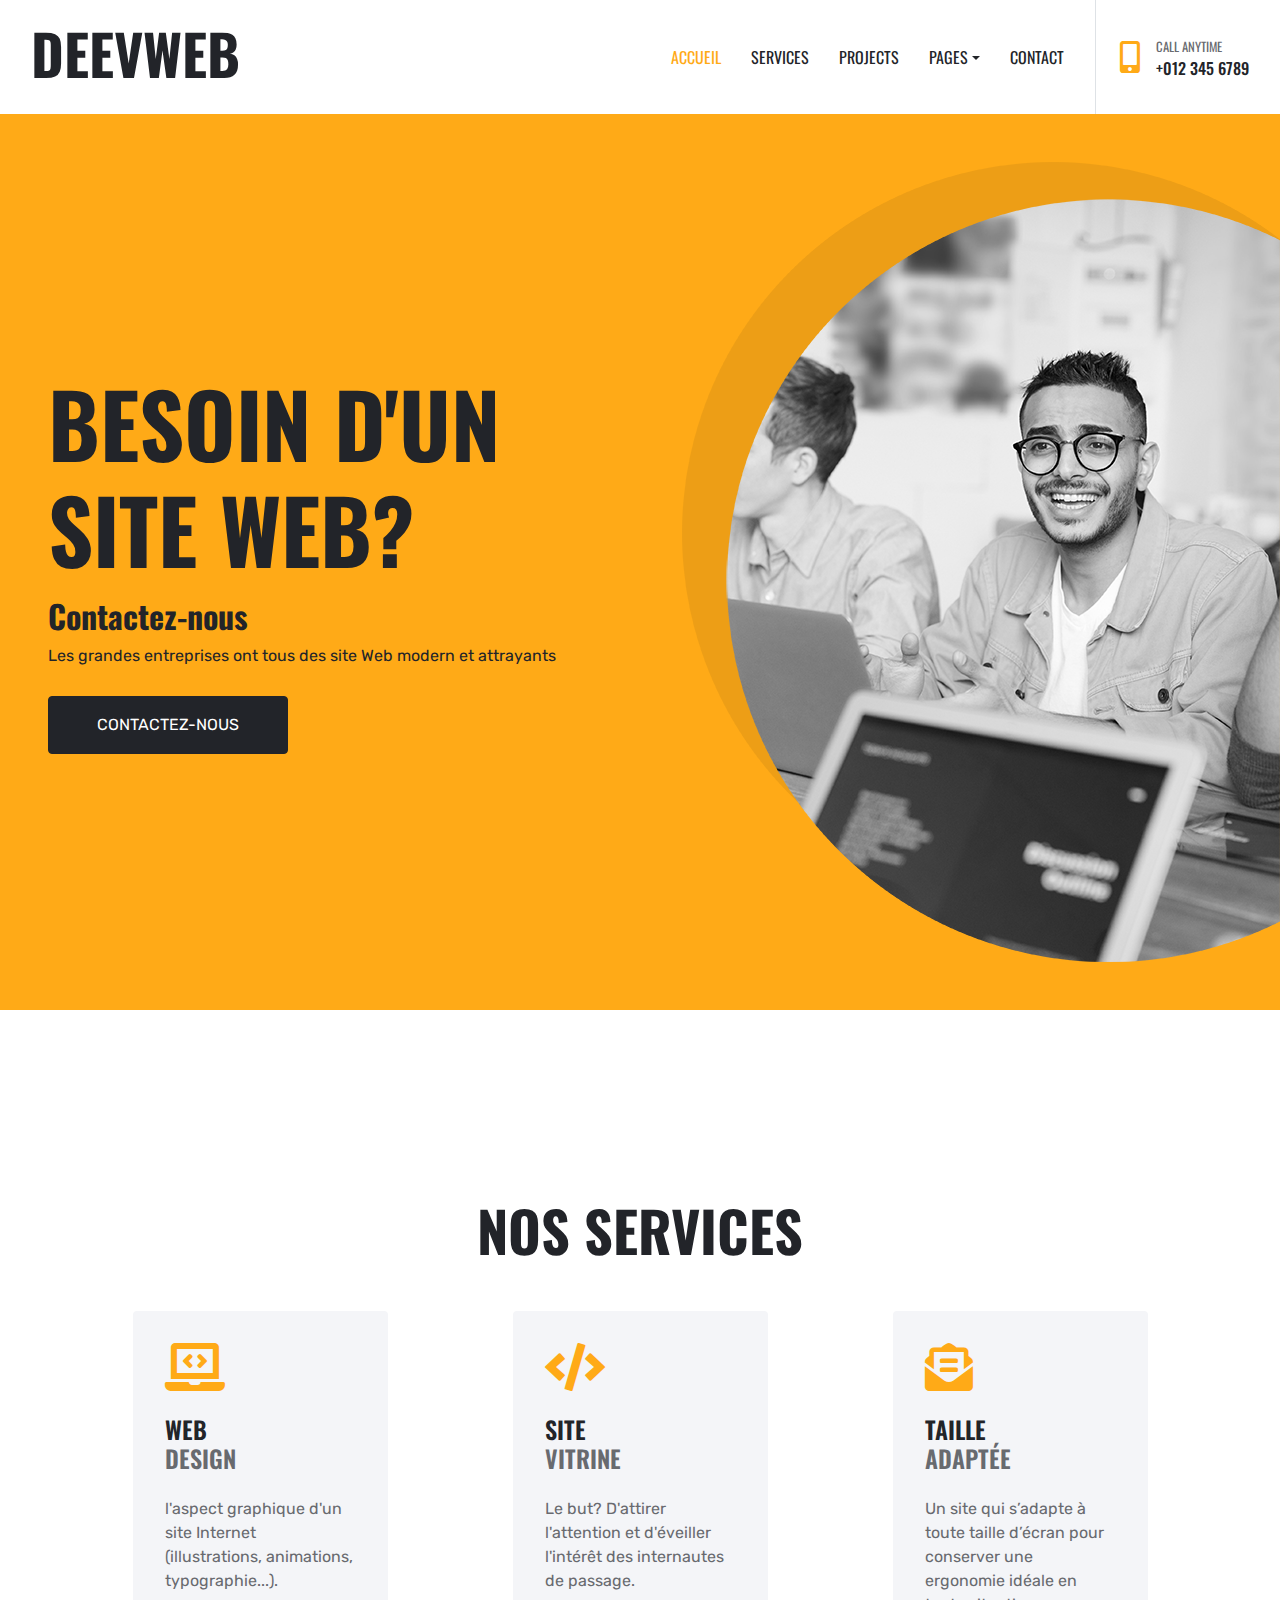
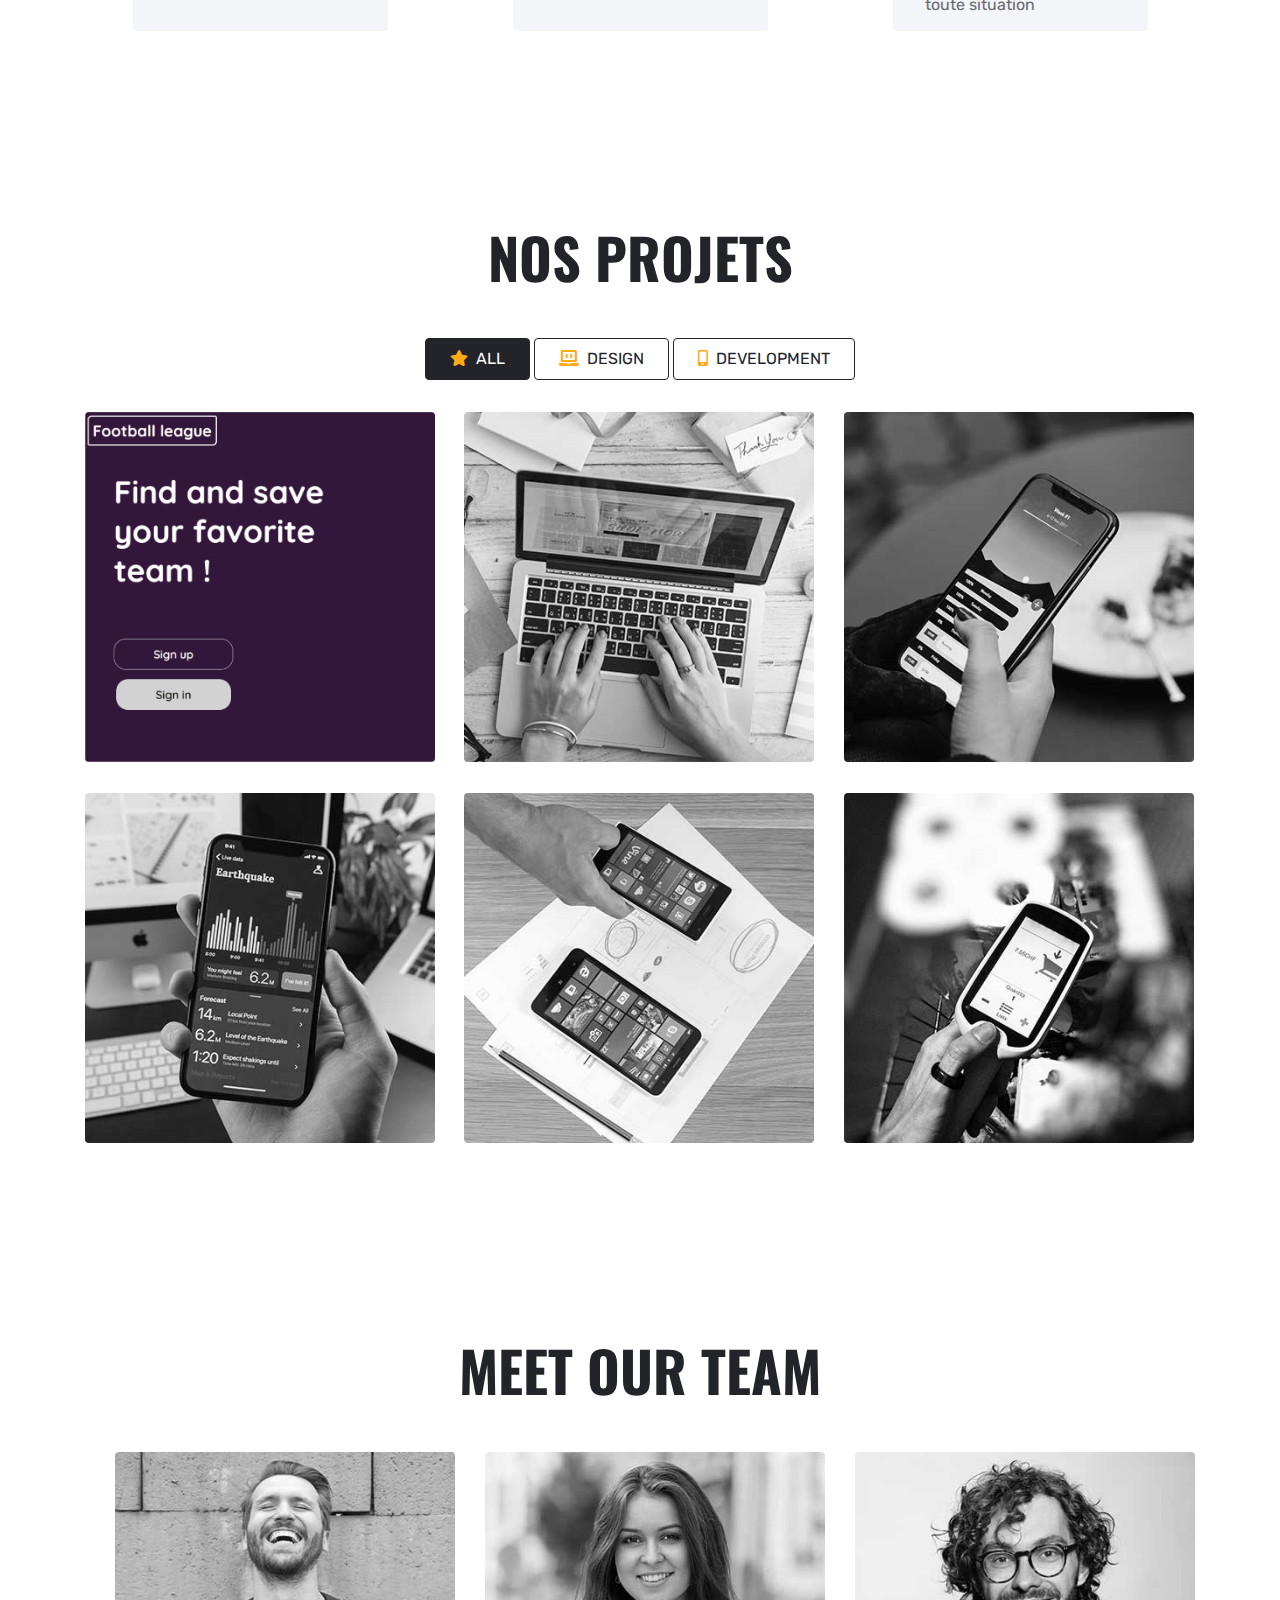
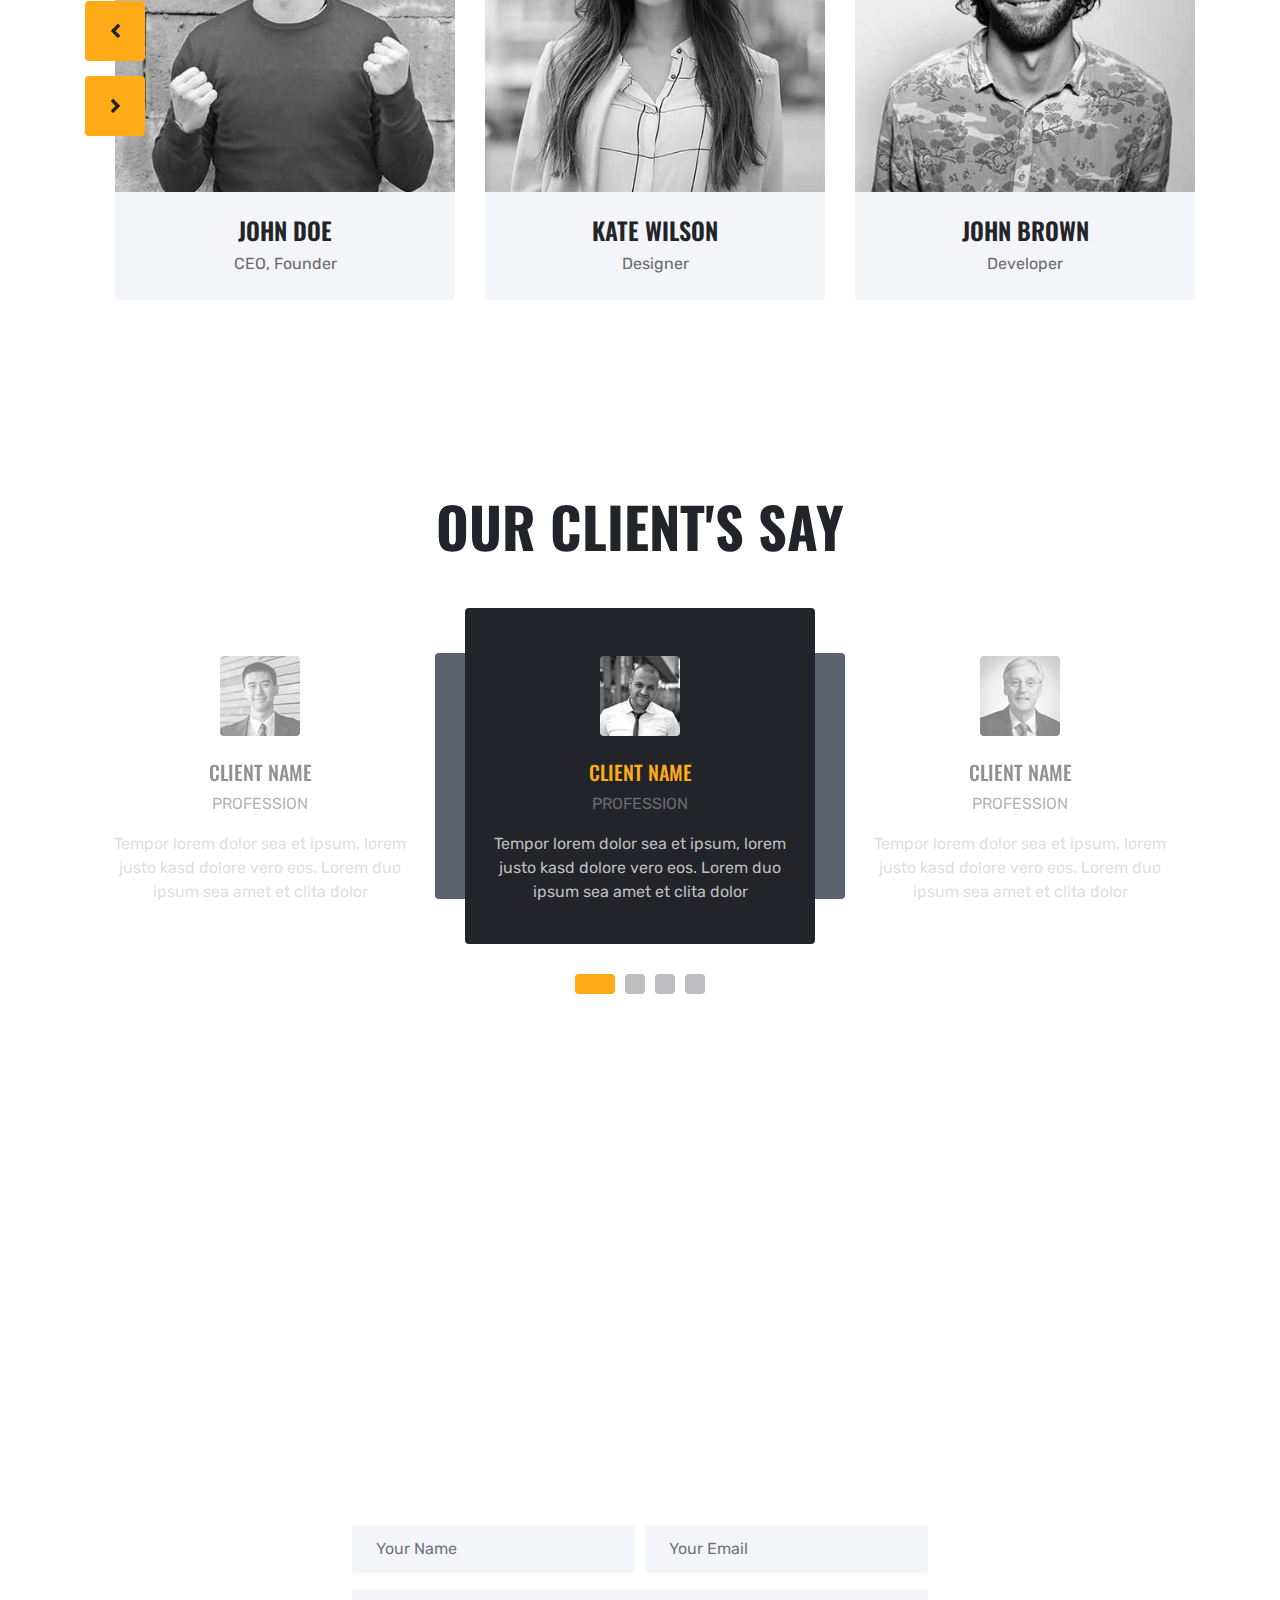
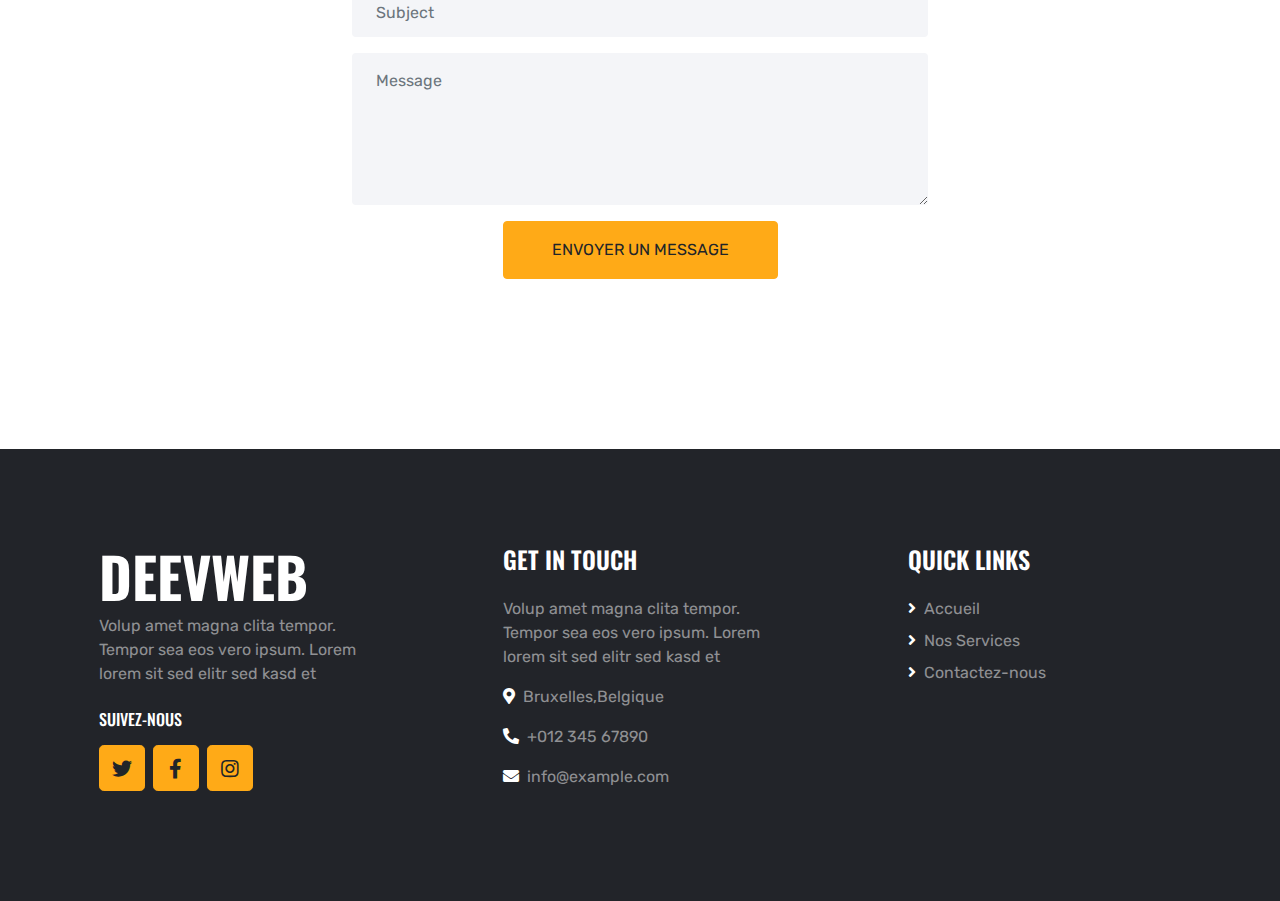
==== index.html @ 08b6aa75 "p" ====
<!DOCTYPE html>
<html lang="en">

<head>
    <meta charset="utf-8">
    <title>DEEVWEB</title>
    <meta content="width=device-width, initial-scale=1.0" name="viewport">
    <meta content="Free HTML Templates" name="keywords">
    <meta content="Free HTML Templates" name="description">

    <!-- Favicon -->
    <link href="img/favicon.ico" rel="icon">

    <!-- Google Web Fonts -->
    <link rel="preconnect" href="https://fonts.gstatic.com">
    <link href="https://fonts.googleapis.com/css2?family=Oswald:wght@400;500;600;700&family=Rubik&display=swap" rel="stylesheet"> 

    <!-- Font Awesome -->
    <link href="https://cdnjs.cloudflare.com/ajax/libs/font-awesome/5.15.0/css/all.min.css" rel="stylesheet">

    <!-- Libraries Stylesheet -->
    <link href="lib/owlcarousel/assets/owl.carousel.min.css" rel="stylesheet">
    <link href="lib/lightbox/css/lightbox.min.css" rel="stylesheet">

    <!-- Customized Bootstrap Stylesheet -->
    <link href="css/style.css" rel="stylesheet">
</head>

<body>
    <!-- Navbar Start -->
    <div class="container-fluid bg-white position-relative">
        <nav class="navbar navbar-expand-lg bg-white navbar-light py-3 py-lg-0">
            <a href="index.html" class="navbar-brand text-secondary">
                <h1 class="display-4 text-uppercase">DEEVWEB</h1>
            </a>
            <button type="button" class="navbar-toggler" data-toggle="collapse" data-target="#navbarCollapse">
                <span class="navbar-toggler-icon"></span>
            </button>
            <div class="collapse navbar-collapse" id="navbarCollapse">
                <div class="navbar-nav ml-auto py-0 pr-3 border-right">
                    <a href="index.html" class="nav-item nav-link active">accueil</a>
                    <a href="service.html" class="nav-item nav-link">Services</a>
                    <a href="project.html" class="nav-item nav-link">Projects</a>
                    <div class="nav-item dropdown">
                        <a href="#" class="nav-link dropdown-toggle" data-toggle="dropdown">Pages</a>
                        <div class="dropdown-menu rounded-0 m-0">
                            <a href="team.html" class="dropdown-item">Meat The Team</a>
                            <a href="testimonial.html" class="dropdown-item">Testimonial</a>
                        </div>
                    </div>
                    <a href="contact.html" class="nav-item nav-link">Contact</a>
                </div>
                <div class="d-none d-lg-flex align-items-center pl-4">
                    <i class="fa fa-2x fa-mobile-alt text-primary mr-3"></i>
                    <div>
                        <h6 class="text-body text-uppercase mb-1"><small>Call Anytime</small></h6>
                        <h6 class="m-0">+012 345 6789</h6>
                    </div>
                </div>
            </div>
        </nav>
    </div>
    <!-- Navbar End -->


    <!-- Header Start -->
    <div class="container-fluid bg-primary py-5 px-0" style="margin-bottom: 90px;">
        <div class="row mx-0 align-items-center">
            <div class="col-lg-6 px-md-5 text-center text-lg-left">
                <h1 class="display-2 text-uppercase mb-3">Besoin d'un site web? <h2>Contactez-nous</h2></h1>
                <p class="text-dark mb-4">Les grandes entreprises ont tous des site Web modern et attrayants</p>
                <a href="contact.html" class="btn btn-dark text-uppercase mt-1 py-3 px-5">Contactez-nous</a>
            </div>
            <div class="col-lg-6 px-0 text-right">
                <img class="img-fluid mt-5 mt-lg-0" src="img/header.png" alt="">
            </div>
        </div>
    </div>
    <!-- Header End -->
    

    <!-- Services Start -->
    <div class="container-fluid py-5">
        <div class="container pt-5 pb-3">
            <h1 class="display-4 text-uppercase text-center mb-5">NOS SERVICES</h1>
            <div class="row">
                <div class="col-lg-3 mb-2">
                    <div class="service-item rounded p-5 mb-4">
                        <i class="fa fa-3x fa-laptop-code text-primary mb-4"></i>
                        <h4 class="text-uppercase mb-4">Web <span class="d-block text-body">Design</span></h4>
                        <p class="m-0"> l'aspect graphique d'un site Internet (illustrations, animations, typographie...).</p>
                    </div>
                </div>
                <div class="col-lg-3 mb-2">
                    <div class="service-item rounded p-5 mb-4">
                        <i class="fa fa-3x fa-code text-primary mb-4"></i>
                        <h4 class="text-uppercase mb-4">site <span class="d-block text-body">vitrine</span></h4>
                        <p class="m-0">Le but? D'attirer l'attention et d'éveiller l'intérêt des internautes de passage.</p>
                    </div>
                </div>
                <div class="col-lg-3 mb-2">
                    <div class="service-item rounded p-5 mb-4">
                        <i class="fa fa-3x fa-envelope-open-text text-primary mb-4"></i>
                        <h4 class="text-uppercase mb-4">Taille <span class="d-block text-body">Adaptée</span></h4>
                        <p class="m-0">Un site qui s’adapte à toute taille d’écran pour conserver une ergonomie idéale en toute situation</p>
                    </div>
                </div>
            </div>
        </div>
    </div>
    <!-- Services End -->


    <!-- Portfolio Start -->
    <div class="container-fluid py-5">
        <div class="container pt-5 pb-3">
            <h1 class="display-4 text-uppercase text-center mb-5">NOS PROJETS</h1>
            <div class="row">
                <div class="col-12 text-center mb-2">
                    <ul class="list-inline mb-4" id="portfolio-flters">
                        <li class="btn btn-outline-dark text-uppercase py-2 px-4 active" data-filter="*">
                            <i class="fa fa-star text-primary mr-2"></i>All
                        </li>
                        <li class="btn btn-outline-dark text-uppercase py-2 px-4" data-filter=".first">
                            <i class="fa fa-laptop-code text-primary mr-2"></i>Design
                        </li>
                        <li class="btn btn-outline-dark text-uppercase py-2 px-4" data-filter=".second">
                            <i class="fa fa-mobile-alt text-primary mr-2"></i>Development
                        </li>
                    </ul>
                </div>
            </div>
            <div class="row portfolio-container">
                <div class="col-lg-4 col-md-6 mb-4 portfolio-item first">
                    <div class="position-relative rounded overflow-hidden mb-2">
                        <img class="img-fluid w-100" src="img/portofolio.png" alt="">
                        <div class="portfolio-btn d-flex align-items-center justify-content-center">
                            <a href="img/portofolio-1.PNG" data-lightbox="portfolio">
                                <i class="fa fa-4x fa-plus text-primary"></i>
                            </a>
                        </div>
                    </div>
                </div>
                <div class="col-lg-4 col-md-6 mb-4 portfolio-item second">
                    <div class="position-relative rounded overflow-hidden mb-2">
                        <img class="img-fluid w-100" src="img/portfolio-2.jpg" alt="">
                        <div class="portfolio-btn d-flex align-items-center justify-content-center">
                            <a href="img/portfolio-2.jpg" data-lightbox="portfolio">
                                <i class="fa fa-4x fa-plus text-primary"></i>
                            </a>
                        </div>
                    </div>
                </div>
                <div class="col-lg-4 col-md-6 mb-4 portfolio-item first">
                    <div class="position-relative rounded overflow-hidden mb-2">
                        <img class="img-fluid w-100" src="img/portfolio-3.jpg" alt="">
                        <div class="portfolio-btn d-flex align-items-center justify-content-center">
                            <a href="img/portfolio-3.jpg" data-lightbox="portfolio">
                                <i class="fa fa-4x fa-plus text-primary"></i>
                            </a>
                        </div>
                    </div>
                </div>
                <div class="col-lg-4 col-md-6 mb-4 portfolio-item second">
                    <div class="position-relative rounded overflow-hidden mb-2">
                        <img class="img-fluid w-100" src="img/portfolio-4.jpg" alt="">
                        <div class="portfolio-btn d-flex align-items-center justify-content-center">
                            <a href="img/portfolio-4.jpg" data-lightbox="portfolio">
                                <i class="fa fa-4x fa-plus text-primary"></i>
                            </a>
                        </div>
                    </div>
                </div>
                <div class="col-lg-4 col-md-6 mb-4 portfolio-item first">
                    <div class="position-relative rounded overflow-hidden mb-2">
                        <img class="img-fluid w-100" src="img/portfolio-5.jpg" alt="">
                        <div class="portfolio-btn d-flex align-items-center justify-content-center">
                            <a href="img/portfolio-3.jpg" data-lightbox="portfolio">
                                <i class="fa fa-4x fa-plus text-primary"></i>
                            </a>
                        </div>
                    </div>
                </div>
                <div class="col-lg-4 col-md-6 mb-4 portfolio-item second">
                    <div class="position-relative rounded overflow-hidden mb-2">
                        <img class="img-fluid w-100" src="img/portfolio-6.jpg" alt="">
                        <div class="portfolio-btn d-flex align-items-center justify-content-center">
                            <a href="img/portfolio-4.jpg" data-lightbox="portfolio">
                                <i class="fa fa-4x fa-plus text-primary"></i>
                            </a>
                        </div>
                    </div>
                </div>
            </div>
        </div>
    </div>
    <!-- Portfolio End -->



    <!-- Team Start -->
    <div class="container-fluid py-5">
        <div class="container py-5">
            <h1 class="display-4 text-uppercase text-center mb-5">Meet Our Team</h1>
            <div class="owl-carousel team-carousel position-relative" style="padding-left: 30px;">
                <div class="team-item rounded overflow-hidden">
                    <div class="position-relative">
                        <img class="img-fluid w-100" src="img/team-1.jpg" alt="">
                        <div class="team-overlay">
                            <div class="d-flex align-items-center justify-content-start">
                                <a class="btn btn-lg btn-primary btn-lg-square mx-1" href="#"><i class="fab fa-twitter"></i></a>
                                <a class="btn btn-lg btn-primary btn-lg-square mx-1" href="#"><i class="fab fa-facebook-f"></i></a>
                                <a class="btn btn-lg btn-primary btn-lg-square mx-1" href="#"><i class="fab fa-linkedin-in"></i></a>
                            </div>
                        </div>
                    </div>
                    <div class="bg-light text-center p-4">
                        <h4 class="text-uppercase">John Doe</h4>
                        <p class="m-0">CEO, Founder</p>
                    </div>
                </div>
                <div class="team-item rounded overflow-hidden">
                    <div class="position-relative">
                        <img class="img-fluid w-100" src="img/team-2.jpg" alt="">
                        <div class="team-overlay">
                            <div class="d-flex align-items-center justify-content-start">
                                <a class="btn btn-lg btn-primary btn-lg-square mx-1" href="#"><i class="fab fa-twitter"></i></a>
                                <a class="btn btn-lg btn-primary btn-lg-square mx-1" href="#"><i class="fab fa-facebook-f"></i></a>
                                <a class="btn btn-lg btn-primary btn-lg-square mx-1" href="#"><i class="fab fa-linkedin-in"></i></a>
                            </div>
                        </div>
                    </div>
                    <div class="bg-light text-center p-4">
                        <h4 class="text-uppercase">Kate Wilson</h4>
                        <p class="m-0">Designer</p>
                    </div>
                </div>
                <div class="team-item rounded overflow-hidden">
                    <div class="position-relative">
                        <img class="img-fluid w-100" src="img/team-3.jpg" alt="">
                        <div class="team-overlay">
                            <div class="d-flex align-items-center justify-content-start">
                                <a class="btn btn-lg btn-primary btn-lg-square mx-1" href="#"><i class="fab fa-twitter"></i></a>
                                <a class="btn btn-lg btn-primary btn-lg-square mx-1" href="#"><i class="fab fa-facebook-f"></i></a>
                                <a class="btn btn-lg btn-primary btn-lg-square mx-1" href="#"><i class="fab fa-linkedin-in"></i></a>
                            </div>
                        </div>
                    </div>
                    <div class="bg-light text-center p-4">
                        <h4 class="text-uppercase">John Brown</h4>
                        <p class="m-0">Developer</p>
                    </div>
                </div>
                <div class="team-item rounded overflow-hidden">
                    <div class="position-relative">
                        <img class="img-fluid w-100" src="img/team-4.jpg" alt="">
                        <div class="team-overlay">
                            <div class="d-flex align-items-center justify-content-start">
                                <a class="btn btn-lg btn-primary btn-lg-square mx-1" href="#"><i class="fab fa-twitter"></i></a>
                                <a class="btn btn-lg btn-primary btn-lg-square mx-1" href="#"><i class="fab fa-facebook-f"></i></a>
                                <a class="btn btn-lg btn-primary btn-lg-square mx-1" href="#"><i class="fab fa-linkedin-in"></i></a>
                            </div>
                        </div>
                    </div>
                    <div class="bg-light text-center p-4">
                        <h4 class="text-uppercase">Paul Watson</h4>
                        <p class="m-0">Marketer</p>
                    </div>
                </div>
            </div>
        </div>
    </div>
    <!-- Team End -->


    <!-- Testimonial Start -->
    <div class="container-fluid py-5">
        <div class="container py-5">
            <h1 class="display-4 text-uppercase text-center mb-5">Our Client's Say</h1>
            <div class="owl-carousel testimonial-carousel">
                <div class="testimonial-item position-relative text-center rounded p-4">
                    <img class="img-fluid rounded mx-auto my-4" src="img/testimonial-1.jpg" alt="">
                    <h5 class="text-uppercase">Client Name</h5>
                    <p class="text-uppercase">Profession</p>
                    <p class="text-secondary">Tempor lorem dolor sea et ipsum, lorem justo kasd dolore vero eos. Lorem duo ipsum sea amet et clita dolor</p>
                </div>
                <div class="testimonial-item position-relative text-center rounded p-4">
                    <img class="img-fluid rounded mx-auto my-4" src="img/testimonial-2.jpg" alt="">
                    <h5 class="text-uppercase">Client Name</h5>
                    <p class="text-uppercase">Profession</p>
                    <p class="text-secondary">Tempor lorem dolor sea et ipsum, lorem justo kasd dolore vero eos. Lorem duo ipsum sea amet et clita dolor</p>
                </div>
                <div class="testimonial-item position-relative text-center rounded p-4">
                    <img class="img-fluid rounded mx-auto my-4" src="img/testimonial-3.jpg" alt="">
                    <h5 class="text-uppercase">Client Name</h5>
                    <p class="text-uppercase">Profession</p>
                    <p class="text-secondary">Tempor lorem dolor sea et ipsum, lorem justo kasd dolore vero eos. Lorem duo ipsum sea amet et clita dolor</p>
                </div>
                <div class="testimonial-item position-relative text-center rounded p-4">
                    <img class="img-fluid rounded mx-auto my-4" src="img/testimonial-4.jpg" alt="">
                    <h5 class="text-uppercase">Client Name</h5>
                    <p class="text-uppercase">Profession</p>
                    <p class="text-secondary">Tempor lorem dolor sea et ipsum, lorem justo kasd dolore vero eos. Lorem duo ipsum sea amet et clita dolor</p>
                </div>
            </div>
        </div>
    </div>
    <!-- Testimonial End -->


    <!-- Contact Start -->
    <div class="container-fluid py-5 px-0">
        <div class="row mt-5 mx-0">
            <div class="col-12 px-0" style="height: 500px;">
                <div class="position-relative h-100">
                    <iframe class="position-relative w-100 h-100"
                        src="https://www.google.com/maps/embed?pb=!1m18!1m12!1m3!1d80598.59947276005!2d4.3754171!3d50.855123999999996!2m3!1f0!2f0!3f0!3m2!1i1024!2i768!4f13.1!3m3!1m2!1s0x47c3a4ed73c76867%3A0xc18b3a66787302a7!2sBruxelles!5e0!3m2!1sfr!2sbe!4v1675708384785!5m2!1sfr!2sbe"
                        frameborder="0" style="border:0;" allowfullscreen="" aria-hidden="false"
                        tabindex="0"></iframe>
                </div>
            </div>
        </div>
        <div class="row mx-0 justify-content-center" style="margin-top: -200px;">
            <div class="col-lg-6 col-md-8 col-sm-10 px-0">
                <div class="contact-form bg-white rounded p-5">
                    <div id="success"></div>
                    <form name="sentMessage" id="contactForm" action="04ef8d713364c8ff19dccb9047ae19e1" method="POST">
                        <input type="text" name="_honey" style="display:none;">
                        <div class="form-row">
                            <div class="col-md-6">
                                <div class="control-group">
                                    <input type="text" class="form-control bg-light border-0 p-4" name="name" id="name" placeholder="Your Name" required="required" data-validation-required-message="Please enter your name" />
                                    <p class="help-block text-danger"></p>
                                </div>
                            </div>
                            <div class="col-md-6">
                                <div class="control-group">
                                    <input type="email" class="form-control bg-light border-0 p-4" id="email" name="email" placeholder="Your Email" required="required" data-validation-required-message="Please enter your email" />
                                    <p class="help-block text-danger"></p>
                                </div>
                            </div>
                        </div>
                        <div class="control-group">
                            <input type="text" class="form-control bg-light border-0 p-4" id="subject" name="subject" placeholder="Subject" required="required" data-validation-required-message="Please enter a subject" />
                            <p class="help-block text-danger"></p>
                        </div>
                        <div class="control-group">
                            <textarea class="form-control bg-light border-0 py-3 px-4" rows="5" id="message" name="message" placeholder="Message" required="required" data-validation-required-message="Please enter your message"></textarea>
                            <p class="help-block text-danger"></p>
                        </div>
                        <div class="text-center">
                            <button class="btn btn-primary text-uppercase py-3 px-5" type="submit" id="sendMessageButton">Envoyer un Message</button>
                        </div>

                    </form>
                </div>
            </div>
            
        </div>
    </div>
    <!-- Contact End -->


    <!-- Footer Start -->
    <div class="container-fluid bg-dark text-white-50 py-5 px-sm-3 px-md-5" style="margin-top: 90px;">
        <div class="row pt-5">
            <div class="col-lg-3 col-md-6 mb-5">
                <a href="index.html" class="navbar-brand">
                    <h1 class="m-0 mt-n2 text-white display-4">DEEVWEB</h1>
                </a>
                <p>Volup amet magna clita tempor. Tempor sea eos vero ipsum. Lorem lorem sit sed elitr sed kasd et</p>
                <h6 class="text-uppercase text-white py-2">SUIVEZ-NOUS</h6>
                <div class="d-flex justify-content-start">
                    <a class="btn btn-lg btn-primary btn-lg-square mr-2" href="#"><i class="fab fa-twitter"></i></a>
                    <a class="btn btn-lg btn-primary btn-lg-square mr-2" href="#"><i class="fab fa-facebook-f"></i></a>
                    <a class="btn btn-lg btn-primary btn-lg-square" href="#"><i class="fab fa-instagram"></i></a>
                </div>
            </div>
            <div class="col-lg-3 col-md-6 mb-5">
                <h4 class="text-uppercase text-white mb-4">Get In Touch</h4>
                <p>Volup amet magna clita tempor. Tempor sea eos vero ipsum. Lorem lorem sit sed elitr sed kasd et</p>
                <p><i class="fa fa-map-marker-alt text-white mr-2"></i>Bruxelles,Belgique</p>
                <p><i class="fa fa-phone-alt text-white mr-2"></i>+012 345 67890</p>
                <p><i class="fa fa-envelope text-white mr-2"></i>info@example.com</p>
            </div>
            <div class="col-lg-3 col-md-6 mb-5">
                <h4 class="text-uppercase text-white mb-4">Quick Links</h4>
                <div class="d-flex flex-column justify-content-start">
                    <a class="text-white-50 mb-2" href="index.html"><i class="fa fa-angle-right text-white mr-2"></i>Accueil</a>
                    <a class="text-white-50 mb-2" href="service.html"><i class="fa fa-angle-right text-white mr-2"></i>Nos Services</a>
                    <a class="text-white-50" href="contact.html"><i class="fa fa-angle-right text-white mr-2"></i>Contactez-nous</a>
                </div>
            </div>
        </div>
    </div>
    <!-- Footer End -->


    <!-- Back to Top -->
    <a href="#" class="btn btn-lg btn-primary btn-lg-square back-to-top"><i class="fa fa-angle-up"></i></a>


    <!-- JavaScript Libraries -->
    <script src="https://code.jquery.com/jquery-3.4.1.min.js"></script>
    <script src="https://stackpath.bootstrapcdn.com/bootstrap/4.4.1/js/bootstrap.bundle.min.js"></script>
    <script src="lib/easing/easing.min.js"></script>
    <script src="lib/waypoints/waypoints.min.js"></script>
    <script src="lib/owlcarousel/owl.carousel.min.js"></script>
    <script src="lib/isotope/isotope.pkgd.min.js"></script>
    <script src="lib/lightbox/js/lightbox.min.js"></script>

    <!-- Contact Javascript File -->


    <!-- Template Javascript -->
    <script src="js/main.js"></script>
</body>

</html>
---- css/style.css ----
/******* Bootstrap Theming ********/
/*!
 * Bootstrap v4.5.3 (https://getbootstrap.com/)
 * Copyright 2011-2020 The Bootstrap Authors
 * Copyright 2011-2020 Twitter, Inc.
 * Licensed under MIT (https://github.com/twbs/bootstrap/blob/main/LICENSE)
 */
:root {
  --blue: #007bff;
  --indigo: #6610f2;
  --purple: #6f42c1;
  --pink: #e83e8c;
  --red: #dc3545;
  --orange: #fd7e14;
  --yellow: #ffc107;
  --green: #28a745;
  --teal: #20c997;
  --cyan: #17a2b8;
  --white: #fff;
  --gray: #6c757d;
  --gray-dark: #343a40;
  --primary: #FFAA17;
  --secondary: #BDBDBF;
  --success: #28a745;
  --info: #17a2b8;
  --warning: #ffc107;
  --danger: #dc3545;
  --light: #F4F5F8;
  --dark: #222429;
  --breakpoint-xs: 0;
  --breakpoint-sm: 576px;
  --breakpoint-md: 768px;
  --breakpoint-lg: 992px;
  --breakpoint-xl: 1200px;
  --font-family-sans-serif: "Rubik", sans-serif;
  --font-family-monospace: SFMono-Regular, Menlo, Monaco, Consolas, "Liberation Mono", "Courier New", monospace;
}

*,
*::before,
*::after {
  box-sizing: border-box;
}

html {
  font-family: sans-serif;
  line-height: 1.15;
  -webkit-text-size-adjust: 100%;
  -webkit-tap-highlight-color: rgba(0, 0, 0, 0);
}

article, aside, figcaption, figure, footer, header, hgroup, main, nav, section {
  display: block;
}

body {
  margin: 0;
  font-family: "Rubik", sans-serif;
  font-size: 1rem;
  font-weight: 400;
  line-height: 1.5;
  color: #686A6F;
  text-align: left;
  background-color: #fff;
}

[tabindex="-1"]:focus:not(:focus-visible) {
  outline: 0 !important;
}

hr {
  box-sizing: content-box;
  height: 0;
  overflow: visible;
}

h1, h2, h3, h4, h5, h6 {
  margin-top: 0;
  margin-bottom: 0.5rem;
}

p {
  margin-top: 0;
  margin-bottom: 1rem;
}

abbr[title],
abbr[data-original-title] {
  text-decoration: underline;
  text-decoration: underline dotted;
  cursor: help;
  border-bottom: 0;
  text-decoration-skip-ink: none;
}

address {
  margin-bottom: 1rem;
  font-style: normal;
  line-height: inherit;
}

ol,
ul,
dl {
  margin-top: 0;
  margin-bottom: 1rem;
}

ol ol,
ul ul,
ol ul,
ul ol {
  margin-bottom: 0;
}

dt {
  font-weight: 700;
}

dd {
  margin-bottom: .5rem;
  margin-left: 0;
}

blockquote {
  margin: 0 0 1rem;
}

b,
strong {
  font-weight: bolder;
}

small {
  font-size: 80%;
}

sub,
sup {
  position: relative;
  font-size: 75%;
  line-height: 0;
  vertical-align: baseline;
}

sub {
  bottom: -.25em;
}

sup {
  top: -.5em;
}

a {
  color: #FFAA17;
  text-decoration: none;
  background-color: transparent;
}

a:hover {
  color: #ca8000;
  text-decoration: underline;
}

a:not([href]):not([class]) {
  color: inherit;
  text-decoration: none;
}

a:not([href]):not([class]):hover {
  color: inherit;
  text-decoration: none;
}

pre,
code,
kbd,
samp {
  font-family: SFMono-Regular, Menlo, Monaco, Consolas, "Liberation Mono", "Courier New", monospace;
  font-size: 1em;
}

pre {
  margin-top: 0;
  margin-bottom: 1rem;
  overflow: auto;
  -ms-overflow-style: scrollbar;
}

figure {
  margin: 0 0 1rem;
}

img {
  vertical-align: middle;
  border-style: none;
}

svg {
  overflow: hidden;
  vertical-align: middle;
}

table {
  border-collapse: collapse;
}

caption {
  padding-top: 0.75rem;
  padding-bottom: 0.75rem;
  color: #6c757d;
  text-align: left;
  caption-side: bottom;
}

th {
  text-align: inherit;
  text-align: -webkit-match-parent;
}

label {
  display: inline-block;
  margin-bottom: 0.5rem;
}

button {
  border-radius: 0;
}

button:focus {
  outline: 1px dotted;
  outline: 5px auto -webkit-focus-ring-color;
}

input,
button,
select,
optgroup,
textarea {
  margin: 0;
  font-family: inherit;
  font-size: inherit;
  line-height: inherit;
}

button,
input {
  overflow: visible;
}

button,
select {
  text-transform: none;
}

[role="button"] {
  cursor: pointer;
}

select {
  word-wrap: normal;
}

button,
[type="button"],
[type="reset"],
[type="submit"] {
  -webkit-appearance: button;
}

button:not(:disabled),
[type="button"]:not(:disabled),
[type="reset"]:not(:disabled),
[type="submit"]:not(:disabled) {
  cursor: pointer;
}

button::-moz-focus-inner,
[type="button"]::-moz-focus-inner,
[type="reset"]::-moz-focus-inner,
[type="submit"]::-moz-focus-inner {
  padding: 0;
  border-style: none;
}

input[type="radio"],
input[type="checkbox"] {
  box-sizing: border-box;
  padding: 0;
}

textarea {
  overflow: auto;
  resize: vertical;
}

fieldset {
  min-width: 0;
  padding: 0;
  margin: 0;
  border: 0;
}

legend {
  display: block;
  width: 100%;
  max-width: 100%;
  padding: 0;
  margin-bottom: .5rem;
  font-size: 1.5rem;
  line-height: inherit;
  color: inherit;
  white-space: normal;
}

@media (max-width: 1200px) {
  legend {
    font-size: calc(1.275rem + 0.3vw) ;
  }
}

progress {
  vertical-align: baseline;
}

[type="number"]::-webkit-inner-spin-button,
[type="number"]::-webkit-outer-spin-button {
  height: auto;
}

[type="search"] {
  outline-offset: -2px;
  -webkit-appearance: none;
}

[type="search"]::-webkit-search-decoration {
  -webkit-appearance: none;
}

::-webkit-file-upload-button {
  font: inherit;
  -webkit-appearance: button;
}

output {
  display: inline-block;
}

summary {
  display: list-item;
  cursor: pointer;
}

template {
  display: none;
}

[hidden] {
  display: none !important;
}

h1, h2, h3, h4, h5, h6,
.h1, .h2, .h3, .h4, .h5, .h6 {
  margin-bottom: 0.5rem;
  font-family: "Oswald", sans-serif;
  font-weight: 500;
  line-height: 1.2;
  color: #222429;
}

h1, .h1 {
  font-size: 2.5rem;
}

@media (max-width: 1200px) {
  h1, .h1 {
    font-size: calc(1.375rem + 1.5vw) ;
  }
}

h2, .h2 {
  font-size: 2rem;
}

@media (max-width: 1200px) {
  h2, .h2 {
    font-size: calc(1.325rem + 0.9vw) ;
  }
}

h3, .h3 {
  font-size: 1.75rem;
}

@media (max-width: 1200px) {
  h3, .h3 {
    font-size: calc(1.3rem + 0.6vw) ;
  }
}

h4, .h4 {
  font-size: 1.5rem;
}

@media (max-width: 1200px) {
  h4, .h4 {
    font-size: calc(1.275rem + 0.3vw) ;
  }
}

h5, .h5 {
  font-size: 1.25rem;
}

h6, .h6 {
  font-size: 1rem;
}

.lead {
  font-size: 1.25rem;
  font-weight: 300;
}

.display-1 {
  font-size: 6rem;
  font-weight: 300;
  line-height: 1.2;
}

@media (max-width: 1200px) {
  .display-1 {
    font-size: calc(1.725rem + 5.7vw) ;
  }
}

.display-2 {
  font-size: 5.5rem;
  font-weight: 300;
  line-height: 1.2;
}

@media (max-width: 1200px) {
  .display-2 {
    font-size: calc(1.675rem + 5.1vw) ;
  }
}

.display-3 {
  font-size: 4.5rem;
  font-weight: 300;
  line-height: 1.2;
}

@media (max-width: 1200px) {
  .display-3 {
    font-size: calc(1.575rem + 3.9vw) ;
  }
}

.display-4 {
  font-size: 3.5rem;
  font-weight: 300;
  line-height: 1.2;
}

@media (max-width: 1200px) {
  .display-4 {
    font-size: calc(1.475rem + 2.7vw) ;
  }
}

hr {
  margin-top: 1rem;
  margin-bottom: 1rem;
  border: 0;
  border-top: 1px solid rgba(0, 0, 0, 0.1);
}

small,
.small {
  font-size: 80%;
  font-weight: 400;
}

mark,
.mark {
  padding: 0.2em;
  background-color: #fcf8e3;
}

.list-unstyled {
  padding-left: 0;
  list-style: none;
}

.list-inline {
  padding-left: 0;
  list-style: none;
}

.list-inline-item {
  display: inline-block;
}

.list-inline-item:not(:last-child) {
  margin-right: 0.5rem;
}

.initialism {
  font-size: 90%;
  text-transform: uppercase;
}

.blockquote {
  margin-bottom: 1rem;
  font-size: 1.25rem;
}

.blockquote-footer {
  display: block;
  font-size: 80%;
  color: #6c757d;
}

.blockquote-footer::before {
  content: "\2014\00A0";
}

.img-fluid {
  max-width: 100%;
  height: auto;
}

.img-thumbnail {
  padding: 0.25rem;
  background-color: #fff;
  border: 1px solid #dee2e6;
  border-radius: 0.25rem;
  max-width: 100%;
  height: auto;
}

.figure {
  display: inline-block;
}

.figure-img {
  margin-bottom: 0.5rem;
  line-height: 1;
}

.figure-caption {
  font-size: 90%;
  color: #6c757d;
}

code {
  font-size: 87.5%;
  color: #e83e8c;
  word-wrap: break-word;
}

a > code {
  color: inherit;
}

kbd {
  padding: 0.2rem 0.4rem;
  font-size: 87.5%;
  color: #fff;
  background-color: #212529;
  border-radius: 0.2rem;
}

kbd kbd {
  padding: 0;
  font-size: 100%;
  font-weight: 700;
}

pre {
  display: block;
  font-size: 87.5%;
  color: #212529;
}

pre code {
  font-size: inherit;
  color: inherit;
  word-break: normal;
}

.pre-scrollable {
  max-height: 340px;
  overflow-y: scroll;
}

.container,
.container-fluid,
.container-sm,
.container-md,
.container-lg,
.container-xl {
  width: 100%;
  padding-right: 15px;
  padding-left: 15px;
  margin-right: auto;
  margin-left: auto;
}

@media (min-width: 576px) {
  .container, .container-sm {
    max-width: 540px;
  }
}

@media (min-width: 768px) {
  .container, .container-sm, .container-md {
    max-width: 720px;
  }
}

@media (min-width: 992px) {
  .container, .container-sm, .container-md, .container-lg {
    max-width: 960px;
  }
}

@media (min-width: 1200px) {
  .container, .container-sm, .container-md, .container-lg, .container-xl {
    max-width: 1140px;
  }
}

.row {
  display: flex;
  flex-wrap: wrap;
  justify-content: space-around;
  margin-right: -15px;
  margin-left: -15px;
}

.no-gutters {
  margin-right: 0;
  margin-left: 0;
}

.no-gutters > .col,
.no-gutters > [class*="col-"] {
  padding-right: 0;
  padding-left: 0;
}

.col-1, .col-2, .col-3, .col-4, .col-5, .col-6, .col-7, .col-8, .col-9, .col-10, .col-11, .col-12, .col,
.col-auto, .col-sm-1, .col-sm-2, .col-sm-3, .col-sm-4, .col-sm-5, .col-sm-6, .col-sm-7, .col-sm-8, .col-sm-9, .col-sm-10, .col-sm-11, .col-sm-12, .col-sm,
.col-sm-auto, .col-md-1, .col-md-2, .col-md-3, .col-md-4, .col-md-5, .col-md-6, .col-md-7, .col-md-8, .col-md-9, .col-md-10, .col-md-11, .col-md-12, .col-md,
.col-md-auto, .col-lg-1, .col-lg-2, .col-lg-3, .col-lg-4, .col-lg-5, .col-lg-6, .col-lg-7, .col-lg-8, .col-lg-9, .col-lg-10, .col-lg-11, .col-lg-12, .col-lg,
.col-lg-auto, .col-xl-1, .col-xl-2, .col-xl-3, .col-xl-4, .col-xl-5, .col-xl-6, .col-xl-7, .col-xl-8, .col-xl-9, .col-xl-10, .col-xl-11, .col-xl-12, .col-xl,
.col-xl-auto {
  position: relative;
  width: 100%;
  padding-right: 15px;
  padding-left: 15px;
}

.col {
  flex-basis: 0;
  flex-grow: 1;
  max-width: 100%;
}

.row-cols-1 > * {
  flex: 0 0 100%;
  max-width: 100%;
}

.row-cols-2 > * {
  flex: 0 0 50%;
  max-width: 50%;
}

.row-cols-3 > * {
  flex: 0 0 33.33333%;
  max-width: 33.33333%;
}

.row-cols-4 > * {
  flex: 0 0 25%;
  max-width: 25%;
}

.row-cols-5 > * {
  flex: 0 0 20%;
  max-width: 20%;
}

.row-cols-6 > * {
  flex: 0 0 16.66667%;
  max-width: 16.66667%;
}

.col-auto {
  flex: 0 0 auto;
  width: auto;
  max-width: 100%;
}

.col-1 {
  flex: 0 0 8.33333%;
  max-width: 8.33333%;
}

.col-2 {
  flex: 0 0 16.66667%;
  max-width: 16.66667%;
}

.col-3 {
  flex: 0 0 25%;
  max-width: 25%;
}

.col-4 {
  flex: 0 0 33.33333%;
  max-width: 33.33333%;
}

.col-5 {
  flex: 0 0 41.66667%;
  max-width: 41.66667%;
}

.col-6 {
  flex: 0 0 50%;
  max-width: 50%;
}

.col-7 {
  flex: 0 0 58.33333%;
  max-width: 58.33333%;
}

.col-8 {
  flex: 0 0 66.66667%;
  max-width: 66.66667%;
}

.col-9 {
  flex: 0 0 75%;
  max-width: 75%;
}

.col-10 {
  flex: 0 0 83.33333%;
  max-width: 83.33333%;
}

.col-11 {
  flex: 0 0 91.66667%;
  max-width: 91.66667%;
}

.col-12 {
  flex: 0 0 100%;
  max-width: 100%;
}

.order-first {
  order: -1;
}

.order-last {
  order: 13;
}

.order-0 {
  order: 0;
}

.order-1 {
  order: 1;
}

.order-2 {
  order: 2;
}

.order-3 {
  order: 3;
}

.order-4 {
  order: 4;
}

.order-5 {
  order: 5;
}

.order-6 {
  order: 6;
}

.order-7 {
  order: 7;
}

.order-8 {
  order: 8;
}

.order-9 {
  order: 9;
}

.order-10 {
  order: 10;
}

.order-11 {
  order: 11;
}

.order-12 {
  order: 12;
}

.offset-1 {
  margin-left: 8.33333%;
}

.offset-2 {
  margin-left: 16.66667%;
}

.offset-3 {
  margin-left: 25%;
}

.offset-4 {
  margin-left: 33.33333%;
}

.offset-5 {
  margin-left: 41.66667%;
}

.offset-6 {
  margin-left: 50%;
}

.offset-7 {
  margin-left: 58.33333%;
}

.offset-8 {
  margin-left: 66.66667%;
}

.offset-9 {
  margin-left: 75%;
}

.offset-10 {
  margin-left: 83.33333%;
}

.offset-11 {
  margin-left: 91.66667%;
}

@media (min-width: 576px) {
  .col-sm {
    flex-basis: 0;
    flex-grow: 1;
    max-width: 100%;
  }
  .row-cols-sm-1 > * {
    flex: 0 0 100%;
    max-width: 100%;
  }
  .row-cols-sm-2 > * {
    flex: 0 0 50%;
    max-width: 50%;
  }
  .row-cols-sm-3 > * {
    flex: 0 0 33.33333%;
    max-width: 33.33333%;
  }
  .row-cols-sm-4 > * {
    flex: 0 0 25%;
    max-width: 25%;
  }
  .row-cols-sm-5 > * {
    flex: 0 0 20%;
    max-width: 20%;
  }
  .row-cols-sm-6 > * {
    flex: 0 0 16.66667%;
    max-width: 16.66667%;
  }
  .col-sm-auto {
    flex: 0 0 auto;
    width: auto;
    max-width: 100%;
  }
  .col-sm-1 {
    flex: 0 0 8.33333%;
    max-width: 8.33333%;
  }
  .col-sm-2 {
    flex: 0 0 16.66667%;
    max-width: 16.66667%;
  }
  .col-sm-3 {
    flex: 0 0 25%;
    max-width: 25%;
  }
  .col-sm-4 {
    flex: 0 0 33.33333%;
    max-width: 33.33333%;
  }
  .col-sm-5 {
    flex: 0 0 41.66667%;
    max-width: 41.66667%;
  }
  .col-sm-6 {
    flex: 0 0 50%;
    max-width: 50%;
  }
  .col-sm-7 {
    flex: 0 0 58.33333%;
    max-width: 58.33333%;
  }
  .col-sm-8 {
    flex: 0 0 66.66667%;
    max-width: 66.66667%;
  }
  .col-sm-9 {
    flex: 0 0 75%;
    max-width: 75%;
  }
  .col-sm-10 {
    flex: 0 0 83.33333%;
    max-width: 83.33333%;
  }
  .col-sm-11 {
    flex: 0 0 91.66667%;
    max-width: 91.66667%;
  }
  .col-sm-12 {
    flex: 0 0 100%;
    max-width: 100%;
  }
  .order-sm-first {
    order: -1;
  }
  .order-sm-last {
    order: 13;
  }
  .order-sm-0 {
    order: 0;
  }
  .order-sm-1 {
    order: 1;
  }
  .order-sm-2 {
    order: 2;
  }
  .order-sm-3 {
    order: 3;
  }
  .order-sm-4 {
    order: 4;
  }
  .order-sm-5 {
    order: 5;
  }
  .order-sm-6 {
    order: 6;
  }
  .order-sm-7 {
    order: 7;
  }
  .order-sm-8 {
    order: 8;
  }
  .order-sm-9 {
    order: 9;
  }
  .order-sm-10 {
    order: 10;
  }
  .order-sm-11 {
    order: 11;
  }
  .order-sm-12 {
    order: 12;
  }
  .offset-sm-0 {
    margin-left: 0;
  }
  .offset-sm-1 {
    margin-left: 8.33333%;
  }
  .offset-sm-2 {
    margin-left: 16.66667%;
  }
  .offset-sm-3 {
    margin-left: 25%;
  }
  .offset-sm-4 {
    margin-left: 33.33333%;
  }
  .offset-sm-5 {
    margin-left: 41.66667%;
  }
  .offset-sm-6 {
    margin-left: 50%;
  }
  .offset-sm-7 {
    margin-left: 58.33333%;
  }
  .offset-sm-8 {
    margin-left: 66.66667%;
  }
  .offset-sm-9 {
    margin-left: 75%;
  }
  .offset-sm-10 {
    margin-left: 83.33333%;
  }
  .offset-sm-11 {
    margin-left: 91.66667%;
  }
}

@media (min-width: 768px) {
  .col-md {
    flex-basis: 0;
    flex-grow: 1;
    max-width: 100%;
  }
  .row-cols-md-1 > * {
    flex: 0 0 100%;
    max-width: 100%;
  }
  .row-cols-md-2 > * {
    flex: 0 0 50%;
    max-width: 50%;
  }
  .row-cols-md-3 > * {
    flex: 0 0 33.33333%;
    max-width: 33.33333%;
  }
  .row-cols-md-4 > * {
    flex: 0 0 25%;
    max-width: 25%;
  }
  .row-cols-md-5 > * {
    flex: 0 0 20%;
    max-width: 20%;
  }
  .row-cols-md-6 > * {
    flex: 0 0 16.66667%;
    max-width: 16.66667%;
  }
  .col-md-auto {
    flex: 0 0 auto;
    width: auto;
    max-width: 100%;
  }
  .col-md-1 {
    flex: 0 0 8.33333%;
    max-width: 8.33333%;
  }
  .col-md-2 {
    flex: 0 0 16.66667%;
    max-width: 16.66667%;
  }
  .col-md-3 {
    flex: 0 0 25%;
    max-width: 25%;
  }
  .col-md-4 {
    flex: 0 0 33.33333%;
    max-width: 33.33333%;
  }
  .col-md-5 {
    flex: 0 0 41.66667%;
    max-width: 41.66667%;
  }
  .col-md-6 {
    flex: 0 0 50%;
    max-width: 50%;
  }
  .col-md-7 {
    flex: 0 0 58.33333%;
    max-width: 58.33333%;
  }
  .col-md-8 {
    flex: 0 0 66.66667%;
    max-width: 66.66667%;
  }
  .col-md-9 {
    flex: 0 0 75%;
    max-width: 75%;
  }
  .col-md-10 {
    flex: 0 0 83.33333%;
    max-width: 83.33333%;
  }
  .col-md-11 {
    flex: 0 0 91.66667%;
    max-width: 91.66667%;
  }
  .col-md-12 {
    flex: 0 0 100%;
    max-width: 100%;
  }
  .order-md-first {
    order: -1;
  }
  .order-md-last {
    order: 13;
  }
  .order-md-0 {
    order: 0;
  }
  .order-md-1 {
    order: 1;
  }
  .order-md-2 {
    order: 2;
  }
  .order-md-3 {
    order: 3;
  }
  .order-md-4 {
    order: 4;
  }
  .order-md-5 {
    order: 5;
  }
  .order-md-6 {
    order: 6;
  }
  .order-md-7 {
    order: 7;
  }
  .order-md-8 {
    order: 8;
  }
  .order-md-9 {
    order: 9;
  }
  .order-md-10 {
    order: 10;
  }
  .order-md-11 {
    order: 11;
  }
  .order-md-12 {
    order: 12;
  }
  .offset-md-0 {
    margin-left: 0;
  }
  .offset-md-1 {
    margin-left: 8.33333%;
  }
  .offset-md-2 {
    margin-left: 16.66667%;
  }
  .offset-md-3 {
    margin-left: 25%;
  }
  .offset-md-4 {
    margin-left: 33.33333%;
  }
  .offset-md-5 {
    margin-left: 41.66667%;
  }
  .offset-md-6 {
    margin-left: 50%;
  }
  .offset-md-7 {
    margin-left: 58.33333%;
  }
  .offset-md-8 {
    margin-left: 66.66667%;
  }
  .offset-md-9 {
    margin-left: 75%;
  }
  .offset-md-10 {
    margin-left: 83.33333%;
  }
  .offset-md-11 {
    margin-left: 91.66667%;
  }
}

@media (min-width: 992px) {
  .col-lg {
    flex-basis: 0;
    flex-grow: 1;
    max-width: 100%;
  }
  .row-cols-lg-1 > * {
    flex: 0 0 100%;
    max-width: 100%;
  }
  .row-cols-lg-2 > * {
    flex: 0 0 50%;
    max-width: 50%;
  }
  .row-cols-lg-3 > * {
    flex: 0 0 33.33333%;
    max-width: 33.33333%;
  }
  .row-cols-lg-4 > * {
    flex: 0 0 25%;
    max-width: 25%;
  }
  .row-cols-lg-5 > * {
    flex: 0 0 20%;
    max-width: 20%;
  }
  .row-cols-lg-6 > * {
    flex: 0 0 16.66667%;
    max-width: 16.66667%;
  }
  .col-lg-auto {
    flex: 0 0 auto;
    width: auto;
    max-width: 100%;
  }
  .col-lg-1 {
    flex: 0 0 8.33333%;
    max-width: 8.33333%;
  }
  .col-lg-2 {
    flex: 0 0 16.66667%;
    max-width: 16.66667%;
  }
  .col-lg-3 {
    flex: 0 0 25%;
    max-width: 25%;
  }
  .col-lg-4 {
    flex: 0 0 33.33333%;
    max-width: 33.33333%;
  }
  .col-lg-5 {
    flex: 0 0 41.66667%;
    max-width: 41.66667%;
  }
  .col-lg-6 {
    flex: 0 0 50%;
    max-width: 50%;
  }
  .col-lg-7 {
    flex: 0 0 58.33333%;
    max-width: 58.33333%;
  }
  .col-lg-8 {
    flex: 0 0 66.66667%;
    max-width: 66.66667%;
  }
  .col-lg-9 {
    flex: 0 0 75%;
    max-width: 75%;
  }
  .col-lg-10 {
    flex: 0 0 83.33333%;
    max-width: 83.33333%;
  }
  .col-lg-11 {
    flex: 0 0 91.66667%;
    max-width: 91.66667%;
  }
  .col-lg-12 {
    flex: 0 0 100%;
    max-width: 100%;
  }
  .order-lg-first {
    order: -1;
  }
  .order-lg-last {
    order: 13;
  }
  .order-lg-0 {
    order: 0;
  }
  .order-lg-1 {
    order: 1;
  }
  .order-lg-2 {
    order: 2;
  }
  .order-lg-3 {
    order: 3;
  }
  .order-lg-4 {
    order: 4;
  }
  .order-lg-5 {
    order: 5;
  }
  .order-lg-6 {
    order: 6;
  }
  .order-lg-7 {
    order: 7;
  }
  .order-lg-8 {
    order: 8;
  }
  .order-lg-9 {
    order: 9;
  }
  .order-lg-10 {
    order: 10;
  }
  .order-lg-11 {
    order: 11;
  }
  .order-lg-12 {
    order: 12;
  }
  .offset-lg-0 {
    margin-left: 0;
  }
  .offset-lg-1 {
    margin-left: 8.33333%;
  }
  .offset-lg-2 {
    margin-left: 16.66667%;
  }
  .offset-lg-3 {
    margin-left: 25%;
  }
  .offset-lg-4 {
    margin-left: 33.33333%;
  }
  .offset-lg-5 {
    margin-left: 41.66667%;
  }
  .offset-lg-6 {
    margin-left: 50%;
  }
  .offset-lg-7 {
    margin-left: 58.33333%;
  }
  .offset-lg-8 {
    margin-left: 66.66667%;
  }
  .offset-lg-9 {
    margin-left: 75%;
  }
  .offset-lg-10 {
    margin-left: 83.33333%;
  }
  .offset-lg-11 {
    margin-left: 91.66667%;
  }
}

@media (min-width: 1200px) {
  .col-xl {
    flex-basis: 0;
    flex-grow: 1;
    max-width: 100%;
  }
  .row-cols-xl-1 > * {
    flex: 0 0 100%;
    max-width: 100%;
  }
  .row-cols-xl-2 > * {
    flex: 0 0 50%;
    max-width: 50%;
  }
  .row-cols-xl-3 > * {
    flex: 0 0 33.33333%;
    max-width: 33.33333%;
  }
  .row-cols-xl-4 > * {
    flex: 0 0 25%;
    max-width: 25%;
  }
  .row-cols-xl-5 > * {
    flex: 0 0 20%;
    max-width: 20%;
  }
  .row-cols-xl-6 > * {
    flex: 0 0 16.66667%;
    max-width: 16.66667%;
  }
  .col-xl-auto {
    flex: 0 0 auto;
    width: auto;
    max-width: 100%;
  }
  .col-xl-1 {
    flex: 0 0 8.33333%;
    max-width: 8.33333%;
  }
  .col-xl-2 {
    flex: 0 0 16.66667%;
    max-width: 16.66667%;
  }
  .col-xl-3 {
    flex: 0 0 25%;
    max-width: 25%;
  }
  .col-xl-4 {
    flex: 0 0 33.33333%;
    max-width: 33.33333%;
  }
  .col-xl-5 {
    flex: 0 0 41.66667%;
    max-width: 41.66667%;
  }
  .col-xl-6 {
    flex: 0 0 50%;
    max-width: 50%;
  }
  .col-xl-7 {
    flex: 0 0 58.33333%;
    max-width: 58.33333%;
  }
  .col-xl-8 {
    flex: 0 0 66.66667%;
    max-width: 66.66667%;
  }
  .col-xl-9 {
    flex: 0 0 75%;
    max-width: 75%;
  }
  .col-xl-10 {
    flex: 0 0 83.33333%;
    max-width: 83.33333%;
  }
  .col-xl-11 {
    flex: 0 0 91.66667%;
    max-width: 91.66667%;
  }
  .col-xl-12 {
    flex: 0 0 100%;
    max-width: 100%;
  }
  .order-xl-first {
    order: -1;
  }
  .order-xl-last {
    order: 13;
  }
  .order-xl-0 {
    order: 0;
  }
  .order-xl-1 {
    order: 1;
  }
  .order-xl-2 {
    order: 2;
  }
  .order-xl-3 {
    order: 3;
  }
  .order-xl-4 {
    order: 4;
  }
  .order-xl-5 {
    order: 5;
  }
  .order-xl-6 {
    order: 6;
  }
  .order-xl-7 {
    order: 7;
  }
  .order-xl-8 {
    order: 8;
  }
  .order-xl-9 {
    order: 9;
  }
  .order-xl-10 {
    order: 10;
  }
  .order-xl-11 {
    order: 11;
  }
  .order-xl-12 {
    order: 12;
  }
  .offset-xl-0 {
    margin-left: 0;
  }
  .offset-xl-1 {
    margin-left: 8.33333%;
  }
  .offset-xl-2 {
    margin-left: 16.66667%;
  }
  .offset-xl-3 {
    margin-left: 25%;
  }
  .offset-xl-4 {
    margin-left: 33.33333%;
  }
  .offset-xl-5 {
    margin-left: 41.66667%;
  }
  .offset-xl-6 {
    margin-left: 50%;
  }
  .offset-xl-7 {
    margin-left: 58.33333%;
  }
  .offset-xl-8 {
    margin-left: 66.66667%;
  }
  .offset-xl-9 {
    margin-left: 75%;
  }
  .offset-xl-10 {
    margin-left: 83.33333%;
  }
  .offset-xl-11 {
    margin-left: 91.66667%;
  }
}

.table {
  width: 100%;
  margin-bottom: 1rem;
  color: #686A6F;
}

.table th,
.table td {
  padding: 0.75rem;
  vertical-align: top;
  border-top: 1px solid #dee2e6;
}

.table thead th {
  vertical-align: bottom;
  border-bottom: 2px solid #dee2e6;
}

.table tbody + tbody {
  border-top: 2px solid #dee2e6;
}

.table-sm th,
.table-sm td {
  padding: 0.3rem;
}

.table-bordered {
  border: 1px solid #dee2e6;
}

.table-bordered th,
.table-bordered td {
  border: 1px solid #dee2e6;
}

.table-bordered thead th,
.table-bordered thead td {
  border-bottom-width: 2px;
}

.table-borderless th,
.table-borderless td,
.table-borderless thead th,
.table-borderless tbody + tbody {
  border: 0;
}

.table-striped tbody tr:nth-of-type(odd) {
  background-color: rgba(0, 0, 0, 0.05);
}

.table-hover tbody tr:hover {
  color: #686A6F;
  background-color: rgba(0, 0, 0, 0.075);
}

.table-primary,
.table-primary > th,
.table-primary > td {
  background-color: #ffe7be;
}

.table-primary th,
.table-primary td,
.table-primary thead th,
.table-primary tbody + tbody {
  border-color: #ffd386;
}

.table-hover .table-primary:hover {
  background-color: #ffdea5;
}

.table-hover .table-primary:hover > td,
.table-hover .table-primary:hover > th {
  background-color: #ffdea5;
}

.table-secondary,
.table-secondary > th,
.table-secondary > td {
  background-color: #ededed;
}

.table-secondary th,
.table-secondary td,
.table-secondary thead th,
.table-secondary tbody + tbody {
  border-color: #ddddde;
}

.table-hover .table-secondary:hover {
  background-color: #e0e0e0;
}

.table-hover .table-secondary:hover > td,
.table-hover .table-secondary:hover > th {
  background-color: #e0e0e0;
}

.table-success,
.table-success > th,
.table-success > td {
  background-color: #c3e6cb;
}

.table-success th,
.table-success td,
.table-success thead th,
.table-success tbody + tbody {
  border-color: #8fd19e;
}

.table-hover .table-success:hover {
  background-color: #b1dfbb;
}

.table-hover .table-success:hover > td,
.table-hover .table-success:hover > th {
  background-color: #b1dfbb;
}

.table-info,
.table-info > th,
.table-info > td {
  background-color: #bee5eb;
}

.table-info th,
.table-info td,
.table-info thead th,
.table-info tbody + tbody {
  border-color: #86cfda;
}

.table-hover .table-info:hover {
  background-color: #abdde5;
}

.table-hover .table-info:hover > td,
.table-hover .table-info:hover > th {
  background-color: #abdde5;
}

.table-warning,
.table-warning > th,
.table-warning > td {
  background-color: #ffeeba;
}

.table-warning th,
.table-warning td,
.table-warning thead th,
.table-warning tbody + tbody {
  border-color: #ffdf7e;
}

.table-hover .table-warning:hover {
  background-color: #ffe8a1;
}

.table-hover .table-warning:hover > td,
.table-hover .table-warning:hover > th {
  background-color: #ffe8a1;
}

.table-danger,
.table-danger > th,
.table-danger > td {
  background-color: #f5c6cb;
}

.table-danger th,
.table-danger td,
.table-danger thead th,
.table-danger tbody + tbody {
  border-color: #ed969e;
}

.table-hover .table-danger:hover {
  background-color: #f1b0b7;
}

.table-hover .table-danger:hover > td,
.table-hover .table-danger:hover > th {
  background-color: #f1b0b7;
}

.table-light,
.table-light > th,
.table-light > td {
  background-color: #fcfcfd;
}

.table-light th,
.table-light td,
.table-light thead th,
.table-light tbody + tbody {
  border-color: #f9fafb;
}

.table-hover .table-light:hover {
  background-color: #ededf3;
}

.table-hover .table-light:hover > td,
.table-hover .table-light:hover > th {
  background-color: #ededf3;
}

.table-dark,
.table-dark > th,
.table-dark > td {
  background-color: #c1c2c3;
}

.table-dark th,
.table-dark td,
.table-dark thead th,
.table-dark tbody + tbody {
  border-color: #8c8d90;
}

.table-hover .table-dark:hover {
  background-color: #b4b5b6;
}

.table-hover .table-dark:hover > td,
.table-hover .table-dark:hover > th {
  background-color: #b4b5b6;
}

.table-active,
.table-active > th,
.table-active > td {
  background-color: rgba(0, 0, 0, 0.075);
}

.table-hover .table-active:hover {
  background-color: rgba(0, 0, 0, 0.075);
}

.table-hover .table-active:hover > td,
.table-hover .table-active:hover > th {
  background-color: rgba(0, 0, 0, 0.075);
}

.table .thead-dark th {
  color: #fff;
  background-color: #343a40;
  border-color: #454d55;
}

.table .thead-light th {
  color: #495057;
  background-color: #e9ecef;
  border-color: #dee2e6;
}

.table-dark {
  color: #fff;
  background-color: #343a40;
}

.table-dark th,
.table-dark td,
.table-dark thead th {
  border-color: #454d55;
}

.table-dark.table-bordered {
  border: 0;
}

.table-dark.table-striped tbody tr:nth-of-type(odd) {
  background-color: rgba(255, 255, 255, 0.05);
}

.table-dark.table-hover tbody tr:hover {
  color: #fff;
  background-color: rgba(255, 255, 255, 0.075);
}

@media (max-width: 575.98px) {
  .table-responsive-sm {
    display: block;
    width: 100%;
    overflow-x: auto;
    -webkit-overflow-scrolling: touch;
  }
  .table-responsive-sm > .table-bordered {
    border: 0;
  }
}

@media (max-width: 767.98px) {
  .table-responsive-md {
    display: block;
    width: 100%;
    overflow-x: auto;
    -webkit-overflow-scrolling: touch;
  }
  .table-responsive-md > .table-bordered {
    border: 0;
  }
}

@media (max-width: 991.98px) {
  .table-responsive-lg {
    display: block;
    width: 100%;
    overflow-x: auto;
    -webkit-overflow-scrolling: touch;
  }
  .table-responsive-lg > .table-bordered {
    border: 0;
  }
}

@media (max-width: 1199.98px) {
  .table-responsive-xl {
    display: block;
    width: 100%;
    overflow-x: auto;
    -webkit-overflow-scrolling: touch;
  }
  .table-responsive-xl > .table-bordered {
    border: 0;
  }
}

.table-responsive {
  display: block;
  width: 100%;
  overflow-x: auto;
  -webkit-overflow-scrolling: touch;
}

.table-responsive > .table-bordered {
  border: 0;
}

.form-control {
  display: block;
  width: 100%;
  height: calc(1.5em + 0.75rem + 2px);
  padding: 0.375rem 0.75rem;
  font-size: 1rem;
  font-weight: 400;
  line-height: 1.5;
  color: #495057;
  background-color: #fff;
  background-clip: padding-box;
  border: 1px solid #ced4da;
  border-radius: 0.25rem;
  transition: border-color 0.15s ease-in-out, box-shadow 0.15s ease-in-out;
}

@media (prefers-reduced-motion: reduce) {
  .form-control {
    transition: none;
  }
}

.form-control::-ms-expand {
  background-color: transparent;
  border: 0;
}

.form-control:-moz-focusring {
  color: transparent;
  text-shadow: 0 0 0 #495057;
}

.form-control:focus {
  color: #495057;
  background-color: #fff;
  border-color: #ffd997;
  outline: 0;
  box-shadow: 0 0 0 0.2rem rgba(255, 170, 23, 0.25);
}

.form-control::placeholder {
  color: #6c757d;
  opacity: 1;
}

.form-control:disabled, .form-control[readonly] {
  background-color: #e9ecef;
  opacity: 1;
}

input[type="date"].form-control,
input[type="time"].form-control,
input[type="datetime-local"].form-control,
input[type="month"].form-control {
  appearance: none;
}

select.form-control:focus::-ms-value {
  color: #495057;
  background-color: #fff;
}

.form-control-file,
.form-control-range {
  display: block;
  width: 100%;
}

.col-form-label {
  padding-top: calc(0.375rem + 1px);
  padding-bottom: calc(0.375rem + 1px);
  margin-bottom: 0;
  font-size: inherit;
  line-height: 1.5;
}

.col-form-label-lg {
  padding-top: calc(0.5rem + 1px);
  padding-bottom: calc(0.5rem + 1px);
  font-size: 1.25rem;
  line-height: 1.5;
}

.col-form-label-sm {
  padding-top: calc(0.25rem + 1px);
  padding-bottom: calc(0.25rem + 1px);
  font-size: 0.875rem;
  line-height: 1.5;
}

.form-control-plaintext {
  display: block;
  width: 100%;
  padding: 0.375rem 0;
  margin-bottom: 0;
  font-size: 1rem;
  line-height: 1.5;
  color: #686A6F;
  background-color: transparent;
  border: solid transparent;
  border-width: 1px 0;
}

.form-control-plaintext.form-control-sm, .form-control-plaintext.form-control-lg {
  padding-right: 0;
  padding-left: 0;
}

.form-control-sm {
  height: calc(1.5em + 0.5rem + 2px);
  padding: 0.25rem 0.5rem;
  font-size: 0.875rem;
  line-height: 1.5;
  border-radius: 0.2rem;
}

.form-control-lg {
  height: calc(1.5em + 1rem + 2px);
  padding: 0.5rem 1rem;
  font-size: 1.25rem;
  line-height: 1.5;
  border-radius: 0.3rem;
}

select.form-control[size], select.form-control[multiple] {
  height: auto;
}

textarea.form-control {
  height: auto;
}

.form-group {
  margin-bottom: 1rem;
}

.form-text {
  display: block;
  margin-top: 0.25rem;
}

.form-row {
  display: flex;
  flex-wrap: wrap;
  margin-right: -5px;
  margin-left: -5px;
}

.form-row > .col,
.form-row > [class*="col-"] {
  padding-right: 5px;
  padding-left: 5px;
}

.form-check {
  position: relative;
  display: block;
  padding-left: 1.25rem;
}

.form-check-input {
  position: absolute;
  margin-top: 0.3rem;
  margin-left: -1.25rem;
}

.form-check-input[disabled] ~ .form-check-label,
.form-check-input:disabled ~ .form-check-label {
  color: #6c757d;
}

.form-check-label {
  margin-bottom: 0;
}

.form-check-inline {
  display: inline-flex;
  align-items: center;
  padding-left: 0;
  margin-right: 0.75rem;
}

.form-check-inline .form-check-input {
  position: static;
  margin-top: 0;
  margin-right: 0.3125rem;
  margin-left: 0;
}

.valid-feedback {
  display: none;
  width: 100%;
  margin-top: 0.25rem;
  font-size: 80%;
  color: #28a745;
}

.valid-tooltip {
  position: absolute;
  top: 100%;
  left: 0;
  z-index: 5;
  display: none;
  max-width: 100%;
  padding: 0.25rem 0.5rem;
  margin-top: .1rem;
  font-size: 0.875rem;
  line-height: 1.5;
  color: #fff;
  background-color: rgba(40, 167, 69, 0.9);
  border-radius: 0.25rem;
}

.was-validated :valid ~ .valid-feedback,
.was-validated :valid ~ .valid-tooltip,
.is-valid ~ .valid-feedback,
.is-valid ~ .valid-tooltip {
  display: block;
}

.was-validated .form-control:valid, .form-control.is-valid {
  border-color: #28a745;
  padding-right: calc(1.5em + 0.75rem);
  background-image: url("data:image/svg+xml,%3csvg xmlns='http://www.w3.org/2000/svg' width='8' height='8' viewBox='0 0 8 8'%3e%3cpath fill='%2328a745' d='M2.3 6.73L.6 4.53c-.4-1.04.46-1.4 1.1-.8l1.1 1.4 3.4-3.8c.6-.63 1.6-.27 1.2.7l-4 4.6c-.43.5-.8.4-1.1.1z'/%3e%3c/svg%3e");
  background-repeat: no-repeat;
  background-position: right calc(0.375em + 0.1875rem) center;
  background-size: calc(0.75em + 0.375rem) calc(0.75em + 0.375rem);
}

.was-validated .form-control:valid:focus, .form-control.is-valid:focus {
  border-color: #28a745;
  box-shadow: 0 0 0 0.2rem rgba(40, 167, 69, 0.25);
}

.was-validated textarea.form-control:valid, textarea.form-control.is-valid {
  padding-right: calc(1.5em + 0.75rem);
  background-position: top calc(0.375em + 0.1875rem) right calc(0.375em + 0.1875rem);
}

.was-validated .custom-select:valid, .custom-select.is-valid {
  border-color: #28a745;
  padding-right: calc(0.75em + 2.3125rem);
  background: url("data:image/svg+xml,%3csvg xmlns='http://www.w3.org/2000/svg' width='4' height='5' viewBox='0 0 4 5'%3e%3cpath fill='%23343a40' d='M2 0L0 2h4zm0 5L0 3h4z'/%3e%3c/svg%3e") no-repeat right 0.75rem center/8px 10px, url("data:image/svg+xml,%3csvg xmlns='http://www.w3.org/2000/svg' width='8' height='8' viewBox='0 0 8 8'%3e%3cpath fill='%2328a745' d='M2.3 6.73L.6 4.53c-.4-1.04.46-1.4 1.1-.8l1.1 1.4 3.4-3.8c.6-.63 1.6-.27 1.2.7l-4 4.6c-.43.5-.8.4-1.1.1z'/%3e%3c/svg%3e") #fff no-repeat center right 1.75rem/calc(0.75em + 0.375rem) calc(0.75em + 0.375rem);
}

.was-validated .custom-select:valid:focus, .custom-select.is-valid:focus {
  border-color: #28a745;
  box-shadow: 0 0 0 0.2rem rgba(40, 167, 69, 0.25);
}

.was-validated .form-check-input:valid ~ .form-check-label, .form-check-input.is-valid ~ .form-check-label {
  color: #28a745;
}

.was-validated .form-check-input:valid ~ .valid-feedback,
.was-validated .form-check-input:valid ~ .valid-tooltip, .form-check-input.is-valid ~ .valid-feedback,
.form-check-input.is-valid ~ .valid-tooltip {
  display: block;
}

.was-validated .custom-control-input:valid ~ .custom-control-label, .custom-control-input.is-valid ~ .custom-control-label {
  color: #28a745;
}

.was-validated .custom-control-input:valid ~ .custom-control-label::before, .custom-control-input.is-valid ~ .custom-control-label::before {
  border-color: #28a745;
}

.was-validated .custom-control-input:valid:checked ~ .custom-control-label::before, .custom-control-input.is-valid:checked ~ .custom-control-label::before {
  border-color: #34ce57;
  background-color: #34ce57;
}

.was-validated .custom-control-input:valid:focus ~ .custom-control-label::before, .custom-control-input.is-valid:focus ~ .custom-control-label::before {
  box-shadow: 0 0 0 0.2rem rgba(40, 167, 69, 0.25);
}

.was-validated .custom-control-input:valid:focus:not(:checked) ~ .custom-control-label::before, .custom-control-input.is-valid:focus:not(:checked) ~ .custom-control-label::before {
  border-color: #28a745;
}

.was-validated .custom-file-input:valid ~ .custom-file-label, .custom-file-input.is-valid ~ .custom-file-label {
  border-color: #28a745;
}

.was-validated .custom-file-input:valid:focus ~ .custom-file-label, .custom-file-input.is-valid:focus ~ .custom-file-label {
  border-color: #28a745;
  box-shadow: 0 0 0 0.2rem rgba(40, 167, 69, 0.25);
}

.invalid-feedback {
  display: none;
  width: 100%;
  margin-top: 0.25rem;
  font-size: 80%;
  color: #dc3545;
}

.invalid-tooltip {
  position: absolute;
  top: 100%;
  left: 0;
  z-index: 5;
  display: none;
  max-width: 100%;
  padding: 0.25rem 0.5rem;
  margin-top: .1rem;
  font-size: 0.875rem;
  line-height: 1.5;
  color: #fff;
  background-color: rgba(220, 53, 69, 0.9);
  border-radius: 0.25rem;
}

.was-validated :invalid ~ .invalid-feedback,
.was-validated :invalid ~ .invalid-tooltip,
.is-invalid ~ .invalid-feedback,
.is-invalid ~ .invalid-tooltip {
  display: block;
}

.was-validated .form-control:invalid, .form-control.is-invalid {
  border-color: #dc3545;
  padding-right: calc(1.5em + 0.75rem);
  background-image: url("data:image/svg+xml,%3csvg xmlns='http://www.w3.org/2000/svg' width='12' height='12' fill='none' stroke='%23dc3545' viewBox='0 0 12 12'%3e%3ccircle cx='6' cy='6' r='4.5'/%3e%3cpath stroke-linejoin='round' d='M5.8 3.6h.4L6 6.5z'/%3e%3ccircle cx='6' cy='8.2' r='.6' fill='%23dc3545' stroke='none'/%3e%3c/svg%3e");
  background-repeat: no-repeat;
  background-position: right calc(0.375em + 0.1875rem) center;
  background-size: calc(0.75em + 0.375rem) calc(0.75em + 0.375rem);
}

.was-validated .form-control:invalid:focus, .form-control.is-invalid:focus {
  border-color: #dc3545;
  box-shadow: 0 0 0 0.2rem rgba(220, 53, 69, 0.25);
}

.was-validated textarea.form-control:invalid, textarea.form-control.is-invalid {
  padding-right: calc(1.5em + 0.75rem);
  background-position: top calc(0.375em + 0.1875rem) right calc(0.375em + 0.1875rem);
}

.was-validated .custom-select:invalid, .custom-select.is-invalid {
  border-color: #dc3545;
  padding-right: calc(0.75em + 2.3125rem);
  background: url("data:image/svg+xml,%3csvg xmlns='http://www.w3.org/2000/svg' width='4' height='5' viewBox='0 0 4 5'%3e%3cpath fill='%23343a40' d='M2 0L0 2h4zm0 5L0 3h4z'/%3e%3c/svg%3e") no-repeat right 0.75rem center/8px 10px, url("data:image/svg+xml,%3csvg xmlns='http://www.w3.org/2000/svg' width='12' height='12' fill='none' stroke='%23dc3545' viewBox='0 0 12 12'%3e%3ccircle cx='6' cy='6' r='4.5'/%3e%3cpath stroke-linejoin='round' d='M5.8 3.6h.4L6 6.5z'/%3e%3ccircle cx='6' cy='8.2' r='.6' fill='%23dc3545' stroke='none'/%3e%3c/svg%3e") #fff no-repeat center right 1.75rem/calc(0.75em + 0.375rem) calc(0.75em + 0.375rem);
}

.was-validated .custom-select:invalid:focus, .custom-select.is-invalid:focus {
  border-color: #dc3545;
  box-shadow: 0 0 0 0.2rem rgba(220, 53, 69, 0.25);
}

.was-validated .form-check-input:invalid ~ .form-check-label, .form-check-input.is-invalid ~ .form-check-label {
  color: #dc3545;
}

.was-validated .form-check-input:invalid ~ .invalid-feedback,
.was-validated .form-check-input:invalid ~ .invalid-tooltip, .form-check-input.is-invalid ~ .invalid-feedback,
.form-check-input.is-invalid ~ .invalid-tooltip {
  display: block;
}

.was-validated .custom-control-input:invalid ~ .custom-control-label, .custom-control-input.is-invalid ~ .custom-control-label {
  color: #dc3545;
}

.was-validated .custom-control-input:invalid ~ .custom-control-label::before, .custom-control-input.is-invalid ~ .custom-control-label::before {
  border-color: #dc3545;
}

.was-validated .custom-control-input:invalid:checked ~ .custom-control-label::before, .custom-control-input.is-invalid:checked ~ .custom-control-label::before {
  border-color: #e4606d;
  background-color: #e4606d;
}

.was-validated .custom-control-input:invalid:focus ~ .custom-control-label::before, .custom-control-input.is-invalid:focus ~ .custom-control-label::before {
  box-shadow: 0 0 0 0.2rem rgba(220, 53, 69, 0.25);
}

.was-validated .custom-control-input:invalid:focus:not(:checked) ~ .custom-control-label::before, .custom-control-input.is-invalid:focus:not(:checked) ~ .custom-control-label::before {
  border-color: #dc3545;
}

.was-validated .custom-file-input:invalid ~ .custom-file-label, .custom-file-input.is-invalid ~ .custom-file-label {
  border-color: #dc3545;
}

.was-validated .custom-file-input:invalid:focus ~ .custom-file-label, .custom-file-input.is-invalid:focus ~ .custom-file-label {
  border-color: #dc3545;
  box-shadow: 0 0 0 0.2rem rgba(220, 53, 69, 0.25);
}

.form-inline {
  display: flex;
  flex-flow: row wrap;
  align-items: center;
}

.form-inline .form-check {
  width: 100%;
}

@media (min-width: 576px) {
  .form-inline label {
    display: flex;
    align-items: center;
    justify-content: center;
    margin-bottom: 0;
  }
  .form-inline .form-group {
    display: flex;
    flex: 0 0 auto;
    flex-flow: row wrap;
    align-items: center;
    margin-bottom: 0;
  }
  .form-inline .form-control {
    display: inline-block;
    width: auto;
    vertical-align: middle;
  }
  .form-inline .form-control-plaintext {
    display: inline-block;
  }
  .form-inline .input-group,
  .form-inline .custom-select {
    width: auto;
  }
  .form-inline .form-check {
    display: flex;
    align-items: center;
    justify-content: center;
    width: auto;
    padding-left: 0;
  }
  .form-inline .form-check-input {
    position: relative;
    flex-shrink: 0;
    margin-top: 0;
    margin-right: 0.25rem;
    margin-left: 0;
  }
  .form-inline .custom-control {
    align-items: center;
    justify-content: center;
  }
  .form-inline .custom-control-label {
    margin-bottom: 0;
  }
}

.btn {
  display: inline-block;
  font-weight: 400;
  color: #686A6F;
  text-align: center;
  vertical-align: middle;
  user-select: none;
  background-color: transparent;
  border: 1px solid transparent;
  padding: 0.375rem 0.75rem;
  font-size: 1rem;
  line-height: 1.5;
  border-radius: 0.25rem;
  transition: color 0.15s ease-in-out, background-color 0.15s ease-in-out, border-color 0.15s ease-in-out, box-shadow 0.15s ease-in-out;
}

@media (prefers-reduced-motion: reduce) {
  .btn {
    transition: none;
  }
}

.btn:hover {
  color: #686A6F;
  text-decoration: none;
}

.btn:focus, .btn.focus {
  outline: 0;
  box-shadow: 0 0 0 0.2rem rgba(255, 170, 23, 0.25);
}

.btn.disabled, .btn:disabled {
  opacity: 0.65;
}

.btn:not(:disabled):not(.disabled) {
  cursor: pointer;
}

a.btn.disabled,
fieldset:disabled a.btn {
  pointer-events: none;
}

.btn-primary {
  color: #212529;
  background-color: #FFAA17;
  border-color: #FFAA17;
}

.btn-primary:hover {
  color: #212529;
  background-color: #f09800;
  border-color: #e39000;
}

.btn-primary:focus, .btn-primary.focus {
  color: #212529;
  background-color: #f09800;
  border-color: #e39000;
  box-shadow: 0 0 0 0.2rem rgba(222, 150, 26, 0.5);
}

.btn-primary.disabled, .btn-primary:disabled {
  color: #212529;
  background-color: #FFAA17;
  border-color: #FFAA17;
}

.btn-primary:not(:disabled):not(.disabled):active, .btn-primary:not(:disabled):not(.disabled).active,
.show > .btn-primary.dropdown-toggle {
  color: #212529;
  background-color: #e39000;
  border-color: #d68800;
}

.btn-primary:not(:disabled):not(.disabled):active:focus, .btn-primary:not(:disabled):not(.disabled).active:focus,
.show > .btn-primary.dropdown-toggle:focus {
  box-shadow: 0 0 0 0.2rem rgba(222, 150, 26, 0.5);
}

.btn-secondary {
  color: #212529;
  background-color: #BDBDBF;
  border-color: #BDBDBF;
}

.btn-secondary:hover {
  color: #212529;
  background-color: #aaaaac;
  border-color: #a3a3a6;
}

.btn-secondary:focus, .btn-secondary.focus {
  color: #212529;
  background-color: #aaaaac;
  border-color: #a3a3a6;
  box-shadow: 0 0 0 0.2rem rgba(166, 166, 169, 0.5);
}

.btn-secondary.disabled, .btn-secondary:disabled {
  color: #212529;
  background-color: #BDBDBF;
  border-color: #BDBDBF;
}

.btn-secondary:not(:disabled):not(.disabled):active, .btn-secondary:not(:disabled):not(.disabled).active,
.show > .btn-secondary.dropdown-toggle {
  color: #212529;
  background-color: #a3a3a6;
  border-color: #9d9da0;
}

.btn-secondary:not(:disabled):not(.disabled):active:focus, .btn-secondary:not(:disabled):not(.disabled).active:focus,
.show > .btn-secondary.dropdown-toggle:focus {
  box-shadow: 0 0 0 0.2rem rgba(166, 166, 169, 0.5);
}

.btn-success {
  color: #fff;
  background-color: #28a745;
  border-color: #28a745;
}

.btn-success:hover {
  color: #fff;
  background-color: #218838;
  border-color: #1e7e34;
}

.btn-success:focus, .btn-success.focus {
  color: #fff;
  background-color: #218838;
  border-color: #1e7e34;
  box-shadow: 0 0 0 0.2rem rgba(72, 180, 97, 0.5);
}

.btn-success.disabled, .btn-success:disabled {
  color: #fff;
  background-color: #28a745;
  border-color: #28a745;
}

.btn-success:not(:disabled):not(.disabled):active, .btn-success:not(:disabled):not(.disabled).active,
.show > .btn-success.dropdown-toggle {
  color: #fff;
  background-color: #1e7e34;
  border-color: #1c7430;
}

.btn-success:not(:disabled):not(.disabled):active:focus, .btn-success:not(:disabled):not(.disabled).active:focus,
.show > .btn-success.dropdown-toggle:focus {
  box-shadow: 0 0 0 0.2rem rgba(72, 180, 97, 0.5);
}

.btn-info {
  color: #fff;
  background-color: #17a2b8;
  border-color: #17a2b8;
}

.btn-info:hover {
  color: #fff;
  background-color: #138496;
  border-color: #117a8b;
}

.btn-info:focus, .btn-info.focus {
  color: #fff;
  background-color: #138496;
  border-color: #117a8b;
  box-shadow: 0 0 0 0.2rem rgba(58, 176, 195, 0.5);
}

.btn-info.disabled, .btn-info:disabled {
  color: #fff;
  background-color: #17a2b8;
  border-color: #17a2b8;
}

.btn-info:not(:disabled):not(.disabled):active, .btn-info:not(:disabled):not(.disabled).active,
.show > .btn-info.dropdown-toggle {
  color: #fff;
  background-color: #117a8b;
  border-color: #10707f;
}

.btn-info:not(:disabled):not(.disabled):active:focus, .btn-info:not(:disabled):not(.disabled).active:focus,
.show > .btn-info.dropdown-toggle:focus {
  box-shadow: 0 0 0 0.2rem rgba(58, 176, 195, 0.5);
}

.btn-warning {
  color: #212529;
  background-color: #ffc107;
  border-color: #ffc107;
}

.btn-warning:hover {
  color: #212529;
  background-color: #e0a800;
  border-color: #d39e00;
}

.btn-warning:focus, .btn-warning.focus {
  color: #212529;
  background-color: #e0a800;
  border-color: #d39e00;
  box-shadow: 0 0 0 0.2rem rgba(222, 170, 12, 0.5);
}

.btn-warning.disabled, .btn-warning:disabled {
  color: #212529;
  background-color: #ffc107;
  border-color: #ffc107;
}

.btn-warning:not(:disabled):not(.disabled):active, .btn-warning:not(:disabled):not(.disabled).active,
.show > .btn-warning.dropdown-toggle {
  color: #212529;
  background-color: #d39e00;
  border-color: #c69500;
}

.btn-warning:not(:disabled):not(.disabled):active:focus, .btn-warning:not(:disabled):not(.disabled).active:focus,
.show > .btn-warning.dropdown-toggle:focus {
  box-shadow: 0 0 0 0.2rem rgba(222, 170, 12, 0.5);
}

.btn-danger {
  color: #fff;
  background-color: #dc3545;
  border-color: #dc3545;
}

.btn-danger:hover {
  color: #fff;
  background-color: #c82333;
  border-color: #bd2130;
}

.btn-danger:focus, .btn-danger.focus {
  color: #fff;
  background-color: #c82333;
  border-color: #bd2130;
  box-shadow: 0 0 0 0.2rem rgba(225, 83, 97, 0.5);
}

.btn-danger.disabled, .btn-danger:disabled {
  color: #fff;
  background-color: #dc3545;
  border-color: #dc3545;
}

.btn-danger:not(:disabled):not(.disabled):active, .btn-danger:not(:disabled):not(.disabled).active,
.show > .btn-danger.dropdown-toggle {
  color: #fff;
  background-color: #bd2130;
  border-color: #b21f2d;
}

.btn-danger:not(:disabled):not(.disabled):active:focus, .btn-danger:not(:disabled):not(.disabled).active:focus,
.show > .btn-danger.dropdown-toggle:focus {
  box-shadow: 0 0 0 0.2rem rgba(225, 83, 97, 0.5);
}

.btn-light {
  color: #212529;
  background-color: #F4F5F8;
  border-color: #F4F5F8;
}

.btn-light:hover {
  color: #212529;
  background-color: #dde0e9;
  border-color: #d5d9e4;
}

.btn-light:focus, .btn-light.focus {
  color: #212529;
  background-color: #dde0e9;
  border-color: #d5d9e4;
  box-shadow: 0 0 0 0.2rem rgba(212, 214, 217, 0.5);
}

.btn-light.disabled, .btn-light:disabled {
  color: #212529;
  background-color: #F4F5F8;
  border-color: #F4F5F8;
}

.btn-light:not(:disabled):not(.disabled):active, .btn-light:not(:disabled):not(.disabled).active,
.show > .btn-light.dropdown-toggle {
  color: #212529;
  background-color: #d5d9e4;
  border-color: #cdd2df;
}

.btn-light:not(:disabled):not(.disabled):active:focus, .btn-light:not(:disabled):not(.disabled).active:focus,
.show > .btn-light.dropdown-toggle:focus {
  box-shadow: 0 0 0 0.2rem rgba(212, 214, 217, 0.5);
}

.btn-dark {
  color: #fff;
  background-color: #222429;
  border-color: #222429;
}

.btn-dark:hover {
  color: #fff;
  background-color: #111214;
  border-color: #0b0c0d;
}

.btn-dark:focus, .btn-dark.focus {
  color: #fff;
  background-color: #111214;
  border-color: #0b0c0d;
  box-shadow: 0 0 0 0.2rem rgba(67, 69, 73, 0.5);
}

.btn-dark.disabled, .btn-dark:disabled {
  color: #fff;
  background-color: #222429;
  border-color: #222429;
}

.btn-dark:not(:disabled):not(.disabled):active, .btn-dark:not(:disabled):not(.disabled).active,
.show > .btn-dark.dropdown-toggle {
  color: #fff;
  background-color: #0b0c0d;
  border-color: #050506;
}

.btn-dark:not(:disabled):not(.disabled):active:focus, .btn-dark:not(:disabled):not(.disabled).active:focus,
.show > .btn-dark.dropdown-toggle:focus {
  box-shadow: 0 0 0 0.2rem rgba(67, 69, 73, 0.5);
}

.btn-outline-primary {
  color: #FFAA17;
  border-color: #FFAA17;
}

.btn-outline-primary:hover {
  color: #212529;
  background-color: #FFAA17;
  border-color: #FFAA17;
}

.btn-outline-primary:focus, .btn-outline-primary.focus {
  box-shadow: 0 0 0 0.2rem rgba(255, 170, 23, 0.5);
}

.btn-outline-primary.disabled, .btn-outline-primary:disabled {
  color: #FFAA17;
  background-color: transparent;
}

.btn-outline-primary:not(:disabled):not(.disabled):active, .btn-outline-primary:not(:disabled):not(.disabled).active,
.show > .btn-outline-primary.dropdown-toggle {
  color: #212529;
  background-color: #FFAA17;
  border-color: #FFAA17;
}

.btn-outline-primary:not(:disabled):not(.disabled):active:focus, .btn-outline-primary:not(:disabled):not(.disabled).active:focus,
.show > .btn-outline-primary.dropdown-toggle:focus {
  box-shadow: 0 0 0 0.2rem rgba(255, 170, 23, 0.5);
}

.btn-outline-secondary {
  color: #BDBDBF;
  border-color: #BDBDBF;
}

.btn-outline-secondary:hover {
  color: #212529;
  background-color: #BDBDBF;
  border-color: #BDBDBF;
}

.btn-outline-secondary:focus, .btn-outline-secondary.focus {
  box-shadow: 0 0 0 0.2rem rgba(189, 189, 191, 0.5);
}

.btn-outline-secondary.disabled, .btn-outline-secondary:disabled {
  color: #BDBDBF;
  background-color: transparent;
}

.btn-outline-secondary:not(:disabled):not(.disabled):active, .btn-outline-secondary:not(:disabled):not(.disabled).active,
.show > .btn-outline-secondary.dropdown-toggle {
  color: #212529;
  background-color: #BDBDBF;
  border-color: #BDBDBF;
}

.btn-outline-secondary:not(:disabled):not(.disabled):active:focus, .btn-outline-secondary:not(:disabled):not(.disabled).active:focus,
.show > .btn-outline-secondary.dropdown-toggle:focus {
  box-shadow: 0 0 0 0.2rem rgba(189, 189, 191, 0.5);
}

.btn-outline-success {
  color: #28a745;
  border-color: #28a745;
}

.btn-outline-success:hover {
  color: #fff;
  background-color: #28a745;
  border-color: #28a745;
}

.btn-outline-success:focus, .btn-outline-success.focus {
  box-shadow: 0 0 0 0.2rem rgba(40, 167, 69, 0.5);
}

.btn-outline-success.disabled, .btn-outline-success:disabled {
  color: #28a745;
  background-color: transparent;
}

.btn-outline-success:not(:disabled):not(.disabled):active, .btn-outline-success:not(:disabled):not(.disabled).active,
.show > .btn-outline-success.dropdown-toggle {
  color: #fff;
  background-color: #28a745;
  border-color: #28a745;
}

.btn-outline-success:not(:disabled):not(.disabled):active:focus, .btn-outline-success:not(:disabled):not(.disabled).active:focus,
.show > .btn-outline-success.dropdown-toggle:focus {
  box-shadow: 0 0 0 0.2rem rgba(40, 167, 69, 0.5);
}

.btn-outline-info {
  color: #17a2b8;
  border-color: #17a2b8;
}

.btn-outline-info:hover {
  color: #fff;
  background-color: #17a2b8;
  border-color: #17a2b8;
}

.btn-outline-info:focus, .btn-outline-info.focus {
  box-shadow: 0 0 0 0.2rem rgba(23, 162, 184, 0.5);
}

.btn-outline-info.disabled, .btn-outline-info:disabled {
  color: #17a2b8;
  background-color: transparent;
}

.btn-outline-info:not(:disabled):not(.disabled):active, .btn-outline-info:not(:disabled):not(.disabled).active,
.show > .btn-outline-info.dropdown-toggle {
  color: #fff;
  background-color: #17a2b8;
  border-color: #17a2b8;
}

.btn-outline-info:not(:disabled):not(.disabled):active:focus, .btn-outline-info:not(:disabled):not(.disabled).active:focus,
.show > .btn-outline-info.dropdown-toggle:focus {
  box-shadow: 0 0 0 0.2rem rgba(23, 162, 184, 0.5);
}

.btn-outline-warning {
  color: #ffc107;
  border-color: #ffc107;
}

.btn-outline-warning:hover {
  color: #212529;
  background-color: #ffc107;
  border-color: #ffc107;
}

.btn-outline-warning:focus, .btn-outline-warning.focus {
  box-shadow: 0 0 0 0.2rem rgba(255, 193, 7, 0.5);
}

.btn-outline-warning.disabled, .btn-outline-warning:disabled {
  color: #ffc107;
  background-color: transparent;
}

.btn-outline-warning:not(:disabled):not(.disabled):active, .btn-outline-warning:not(:disabled):not(.disabled).active,
.show > .btn-outline-warning.dropdown-toggle {
  color: #212529;
  background-color: #ffc107;
  border-color: #ffc107;
}

.btn-outline-warning:not(:disabled):not(.disabled):active:focus, .btn-outline-warning:not(:disabled):not(.disabled).active:focus,
.show > .btn-outline-warning.dropdown-toggle:focus {
  box-shadow: 0 0 0 0.2rem rgba(255, 193, 7, 0.5);
}

.btn-outline-danger {
  color: #dc3545;
  border-color: #dc3545;
}

.btn-outline-danger:hover {
  color: #fff;
  background-color: #dc3545;
  border-color: #dc3545;
}

.btn-outline-danger:focus, .btn-outline-danger.focus {
  box-shadow: 0 0 0 0.2rem rgba(220, 53, 69, 0.5);
}

.btn-outline-danger.disabled, .btn-outline-danger:disabled {
  color: #dc3545;
  background-color: transparent;
}

.btn-outline-danger:not(:disabled):not(.disabled):active, .btn-outline-danger:not(:disabled):not(.disabled).active,
.show > .btn-outline-danger.dropdown-toggle {
  color: #fff;
  background-color: #dc3545;
  border-color: #dc3545;
}

.btn-outline-danger:not(:disabled):not(.disabled):active:focus, .btn-outline-danger:not(:disabled):not(.disabled).active:focus,
.show > .btn-outline-danger.dropdown-toggle:focus {
  box-shadow: 0 0 0 0.2rem rgba(220, 53, 69, 0.5);
}

.btn-outline-light {
  color: #F4F5F8;
  border-color: #F4F5F8;
}

.btn-outline-light:hover {
  color: #212529;
  background-color: #F4F5F8;
  border-color: #F4F5F8;
}

.btn-outline-light:focus, .btn-outline-light.focus {
  box-shadow: 0 0 0 0.2rem rgba(244, 245, 248, 0.5);
}

.btn-outline-light.disabled, .btn-outline-light:disabled {
  color: #F4F5F8;
  background-color: transparent;
}

.btn-outline-light:not(:disabled):not(.disabled):active, .btn-outline-light:not(:disabled):not(.disabled).active,
.show > .btn-outline-light.dropdown-toggle {
  color: #212529;
  background-color: #F4F5F8;
  border-color: #F4F5F8;
}

.btn-outline-light:not(:disabled):not(.disabled):active:focus, .btn-outline-light:not(:disabled):not(.disabled).active:focus,
.show > .btn-outline-light.dropdown-toggle:focus {
  box-shadow: 0 0 0 0.2rem rgba(244, 245, 248, 0.5);
}

.btn-outline-dark {
  color: #222429;
  border-color: #222429;
}

.btn-outline-dark:hover {
  color: #fff;
  background-color: #222429;
  border-color: #222429;
}

.btn-outline-dark:focus, .btn-outline-dark.focus {
  box-shadow: 0 0 0 0.2rem rgba(34, 36, 41, 0.5);
}

.btn-outline-dark.disabled, .btn-outline-dark:disabled {
  color: #222429;
  background-color: transparent;
}

.btn-outline-dark:not(:disabled):not(.disabled):active, .btn-outline-dark:not(:disabled):not(.disabled).active,
.show > .btn-outline-dark.dropdown-toggle {
  color: #fff;
  background-color: #222429;
  border-color: #222429;
}

.btn-outline-dark:not(:disabled):not(.disabled):active:focus, .btn-outline-dark:not(:disabled):not(.disabled).active:focus,
.show > .btn-outline-dark.dropdown-toggle:focus {
  box-shadow: 0 0 0 0.2rem rgba(34, 36, 41, 0.5);
}

.btn-link {
  font-weight: 400;
  color: #FFAA17;
  text-decoration: none;
}

.btn-link:hover {
  color: #ca8000;
  text-decoration: underline;
}

.btn-link:focus, .btn-link.focus {
  text-decoration: underline;
}

.btn-link:disabled, .btn-link.disabled {
  color: #6c757d;
  pointer-events: none;
}

.btn-lg, .btn-group-lg > .btn {
  padding: 0.5rem 1rem;
  font-size: 1.25rem;
  line-height: 1.5;
  border-radius: 0.3rem;
}

.btn-sm, .btn-group-sm > .btn {
  padding: 0.25rem 0.5rem;
  font-size: 0.875rem;
  line-height: 1.5;
  border-radius: 0.2rem;
}

.btn-block {
  display: block;
  width: 100%;
}

.btn-block + .btn-block {
  margin-top: 0.5rem;
}

input[type="submit"].btn-block,
input[type="reset"].btn-block,
input[type="button"].btn-block {
  width: 100%;
}

.fade {
  transition: opacity 0.15s linear;
}

@media (prefers-reduced-motion: reduce) {
  .fade {
    transition: none;
  }
}

.fade:not(.show) {
  opacity: 0;
}

.collapse:not(.show) {
  display: none;
}

.collapsing {
  position: relative;
  height: 0;
  overflow: hidden;
  transition: height 0.35s ease;
}

@media (prefers-reduced-motion: reduce) {
  .collapsing {
    transition: none;
  }
}

.dropup,
.dropright,
.dropdown,
.dropleft {
  position: relative;
}

.dropdown-toggle {
  white-space: nowrap;
}

.dropdown-toggle::after {
  display: inline-block;
  margin-left: 0.255em;
  vertical-align: 0.255em;
  content: "";
  border-top: 0.3em solid;
  border-right: 0.3em solid transparent;
  border-bottom: 0;
  border-left: 0.3em solid transparent;
}

.dropdown-toggle:empty::after {
  margin-left: 0;
}

.dropdown-menu {
  position: absolute;
  top: 100%;
  left: 0;
  z-index: 1000;
  display: none;
  float: left;
  min-width: 10rem;
  padding: 0.5rem 0;
  margin: 0.125rem 0 0;
  font-size: 1rem;
  color: #686A6F;
  text-align: left;
  list-style: none;
  background-color: #fff;
  background-clip: padding-box;
  border: 1px solid rgba(0, 0, 0, 0.15);
  border-radius: 0.25rem;
}

.dropdown-menu-left {
  right: auto;
  left: 0;
}

.dropdown-menu-right {
  right: 0;
  left: auto;
}

@media (min-width: 576px) {
  .dropdown-menu-sm-left {
    right: auto;
    left: 0;
  }
  .dropdown-menu-sm-right {
    right: 0;
    left: auto;
  }
}

@media (min-width: 768px) {
  .dropdown-menu-md-left {
    right: auto;
    left: 0;
  }
  .dropdown-menu-md-right {
    right: 0;
    left: auto;
  }
}

@media (min-width: 992px) {
  .dropdown-menu-lg-left {
    right: auto;
    left: 0;
  }
  .dropdown-menu-lg-right {
    right: 0;
    left: auto;
  }
}

@media (min-width: 1200px) {
  .dropdown-menu-xl-left {
    right: auto;
    left: 0;
  }
  .dropdown-menu-xl-right {
    right: 0;
    left: auto;
  }
}

.dropup .dropdown-menu {
  top: auto;
  bottom: 100%;
  margin-top: 0;
  margin-bottom: 0.125rem;
}

.dropup .dropdown-toggle::after {
  display: inline-block;
  margin-left: 0.255em;
  vertical-align: 0.255em;
  content: "";
  border-top: 0;
  border-right: 0.3em solid transparent;
  border-bottom: 0.3em solid;
  border-left: 0.3em solid transparent;
}

.dropup .dropdown-toggle:empty::after {
  margin-left: 0;
}

.dropright .dropdown-menu {
  top: 0;
  right: auto;
  left: 100%;
  margin-top: 0;
  margin-left: 0.125rem;
}

.dropright .dropdown-toggle::after {
  display: inline-block;
  margin-left: 0.255em;
  vertical-align: 0.255em;
  content: "";
  border-top: 0.3em solid transparent;
  border-right: 0;
  border-bottom: 0.3em solid transparent;
  border-left: 0.3em solid;
}

.dropright .dropdown-toggle:empty::after {
  margin-left: 0;
}

.dropright .dropdown-toggle::after {
  vertical-align: 0;
}

.dropleft .dropdown-menu {
  top: 0;
  right: 100%;
  left: auto;
  margin-top: 0;
  margin-right: 0.125rem;
}

.dropleft .dropdown-toggle::after {
  display: inline-block;
  margin-left: 0.255em;
  vertical-align: 0.255em;
  content: "";
}

.dropleft .dropdown-toggle::after {
  display: none;
}

.dropleft .dropdown-toggle::before {
  display: inline-block;
  margin-right: 0.255em;
  vertical-align: 0.255em;
  content: "";
  border-top: 0.3em solid transparent;
  border-right: 0.3em solid;
  border-bottom: 0.3em solid transparent;
}

.dropleft .dropdown-toggle:empty::after {
  margin-left: 0;
}

.dropleft .dropdown-toggle::before {
  vertical-align: 0;
}

.dropdown-menu[x-placement^="top"], .dropdown-menu[x-placement^="right"], .dropdown-menu[x-placement^="bottom"], .dropdown-menu[x-placement^="left"] {
  right: auto;
  bottom: auto;
}

.dropdown-divider {
  height: 0;
  margin: 0.5rem 0;
  overflow: hidden;
  border-top: 1px solid #e9ecef;
}

.dropdown-item {
  display: block;
  width: 100%;
  padding: 0.25rem 1.5rem;
  clear: both;
  font-weight: 400;
  color: #212529;
  text-align: inherit;
  white-space: nowrap;
  background-color: transparent;
  border: 0;
}

.dropdown-item:hover, .dropdown-item:focus {
  color: #16181b;
  text-decoration: none;
  background-color: #f8f9fa;
}

.dropdown-item.active, .dropdown-item:active {
  color: #fff;
  text-decoration: none;
  background-color: #FFAA17;
}

.dropdown-item.disabled, .dropdown-item:disabled {
  color: #6c757d;
  pointer-events: none;
  background-color: transparent;
}

.dropdown-menu.show {
  display: block;
}

.dropdown-header {
  display: block;
  padding: 0.5rem 1.5rem;
  margin-bottom: 0;
  font-size: 0.875rem;
  color: #6c757d;
  white-space: nowrap;
}

.dropdown-item-text {
  display: block;
  padding: 0.25rem 1.5rem;
  color: #212529;
}

.btn-group,
.btn-group-vertical {
  position: relative;
  display: inline-flex;
  vertical-align: middle;
}

.btn-group > .btn,
.btn-group-vertical > .btn {
  position: relative;
  flex: 1 1 auto;
}

.btn-group > .btn:hover,
.btn-group-vertical > .btn:hover {
  z-index: 1;
}

.btn-group > .btn:focus, .btn-group > .btn:active, .btn-group > .btn.active,
.btn-group-vertical > .btn:focus,
.btn-group-vertical > .btn:active,
.btn-group-vertical > .btn.active {
  z-index: 1;
}

.btn-toolbar {
  display: flex;
  flex-wrap: wrap;
  justify-content: flex-start;
}

.btn-toolbar .input-group {
  width: auto;
}

.btn-group > .btn:not(:first-child),
.btn-group > .btn-group:not(:first-child) {
  margin-left: -1px;
}

.btn-group > .btn:not(:last-child):not(.dropdown-toggle),
.btn-group > .btn-group:not(:last-child) > .btn {
  border-top-right-radius: 0;
  border-bottom-right-radius: 0;
}

.btn-group > .btn:not(:first-child),
.btn-group > .btn-group:not(:first-child) > .btn {
  border-top-left-radius: 0;
  border-bottom-left-radius: 0;
}

.dropdown-toggle-split {
  padding-right: 0.5625rem;
  padding-left: 0.5625rem;
}

.dropdown-toggle-split::after,
.dropup .dropdown-toggle-split::after,
.dropright .dropdown-toggle-split::after {
  margin-left: 0;
}

.dropleft .dropdown-toggle-split::before {
  margin-right: 0;
}

.btn-sm + .dropdown-toggle-split, .btn-group-sm > .btn + .dropdown-toggle-split {
  padding-right: 0.375rem;
  padding-left: 0.375rem;
}

.btn-lg + .dropdown-toggle-split, .btn-group-lg > .btn + .dropdown-toggle-split {
  padding-right: 0.75rem;
  padding-left: 0.75rem;
}

.btn-group-vertical {
  flex-direction: column;
  align-items: flex-start;
  justify-content: center;
}

.btn-group-vertical > .btn,
.btn-group-vertical > .btn-group {
  width: 100%;
}

.btn-group-vertical > .btn:not(:first-child),
.btn-group-vertical > .btn-group:not(:first-child) {
  margin-top: -1px;
}

.btn-group-vertical > .btn:not(:last-child):not(.dropdown-toggle),
.btn-group-vertical > .btn-group:not(:last-child) > .btn {
  border-bottom-right-radius: 0;
  border-bottom-left-radius: 0;
}

.btn-group-vertical > .btn:not(:first-child),
.btn-group-vertical > .btn-group:not(:first-child) > .btn {
  border-top-left-radius: 0;
  border-top-right-radius: 0;
}

.btn-group-toggle > .btn,
.btn-group-toggle > .btn-group > .btn {
  margin-bottom: 0;
}

.btn-group-toggle > .btn input[type="radio"],
.btn-group-toggle > .btn input[type="checkbox"],
.btn-group-toggle > .btn-group > .btn input[type="radio"],
.btn-group-toggle > .btn-group > .btn input[type="checkbox"] {
  position: absolute;
  clip: rect(0, 0, 0, 0);
  pointer-events: none;
}

.input-group {
  position: relative;
  display: flex;
  flex-wrap: wrap;
  align-items: stretch;
  width: 100%;
}

.input-group > .form-control,
.input-group > .form-control-plaintext,
.input-group > .custom-select,
.input-group > .custom-file {
  position: relative;
  flex: 1 1 auto;
  width: 1%;
  min-width: 0;
  margin-bottom: 0;
}

.input-group > .form-control + .form-control,
.input-group > .form-control + .custom-select,
.input-group > .form-control + .custom-file,
.input-group > .form-control-plaintext + .form-control,
.input-group > .form-control-plaintext + .custom-select,
.input-group > .form-control-plaintext + .custom-file,
.input-group > .custom-select + .form-control,
.input-group > .custom-select + .custom-select,
.input-group > .custom-select + .custom-file,
.input-group > .custom-file + .form-control,
.input-group > .custom-file + .custom-select,
.input-group > .custom-file + .custom-file {
  margin-left: -1px;
}

.input-group > .form-control:focus,
.input-group > .custom-select:focus,
.input-group > .custom-file .custom-file-input:focus ~ .custom-file-label {
  z-index: 3;
}

.input-group > .custom-file .custom-file-input:focus {
  z-index: 4;
}

.input-group > .form-control:not(:last-child),
.input-group > .custom-select:not(:last-child) {
  border-top-right-radius: 0;
  border-bottom-right-radius: 0;
}

.input-group > .form-control:not(:first-child),
.input-group > .custom-select:not(:first-child) {
  border-top-left-radius: 0;
  border-bottom-left-radius: 0;
}

.input-group > .custom-file {
  display: flex;
  align-items: center;
}

.input-group > .custom-file:not(:last-child) .custom-file-label,
.input-group > .custom-file:not(:last-child) .custom-file-label::after {
  border-top-right-radius: 0;
  border-bottom-right-radius: 0;
}

.input-group > .custom-file:not(:first-child) .custom-file-label {
  border-top-left-radius: 0;
  border-bottom-left-radius: 0;
}

.input-group-prepend,
.input-group-append {
  display: flex;
}

.input-group-prepend .btn,
.input-group-append .btn {
  position: relative;
  z-index: 2;
}

.input-group-prepend .btn:focus,
.input-group-append .btn:focus {
  z-index: 3;
}

.input-group-prepend .btn + .btn,
.input-group-prepend .btn + .input-group-text,
.input-group-prepend .input-group-text + .input-group-text,
.input-group-prepend .input-group-text + .btn,
.input-group-append .btn + .btn,
.input-group-append .btn + .input-group-text,
.input-group-append .input-group-text + .input-group-text,
.input-group-append .input-group-text + .btn {
  margin-left: -1px;
}

.input-group-prepend {
  margin-right: -1px;
}

.input-group-append {
  margin-left: -1px;
}

.input-group-text {
  display: flex;
  align-items: center;
  padding: 0.375rem 0.75rem;
  margin-bottom: 0;
  font-size: 1rem;
  font-weight: 400;
  line-height: 1.5;
  color: #495057;
  text-align: center;
  white-space: nowrap;
  background-color: #e9ecef;
  border: 1px solid #ced4da;
  border-radius: 0.25rem;
}

.input-group-text input[type="radio"],
.input-group-text input[type="checkbox"] {
  margin-top: 0;
}

.input-group-lg > .form-control:not(textarea),
.input-group-lg > .custom-select {
  height: calc(1.5em + 1rem + 2px);
}

.input-group-lg > .form-control,
.input-group-lg > .custom-select,
.input-group-lg > .input-group-prepend > .input-group-text,
.input-group-lg > .input-group-append > .input-group-text,
.input-group-lg > .input-group-prepend > .btn,
.input-group-lg > .input-group-append > .btn {
  padding: 0.5rem 1rem;
  font-size: 1.25rem;
  line-height: 1.5;
  border-radius: 0.3rem;
}

.input-group-sm > .form-control:not(textarea),
.input-group-sm > .custom-select {
  height: calc(1.5em + 0.5rem + 2px);
}

.input-group-sm > .form-control,
.input-group-sm > .custom-select,
.input-group-sm > .input-group-prepend > .input-group-text,
.input-group-sm > .input-group-append > .input-group-text,
.input-group-sm > .input-group-prepend > .btn,
.input-group-sm > .input-group-append > .btn {
  padding: 0.25rem 0.5rem;
  font-size: 0.875rem;
  line-height: 1.5;
  border-radius: 0.2rem;
}

.input-group-lg > .custom-select,
.input-group-sm > .custom-select {
  padding-right: 1.75rem;
}

.input-group > .input-group-prepend > .btn,
.input-group > .input-group-prepend > .input-group-text,
.input-group > .input-group-append:not(:last-child) > .btn,
.input-group > .input-group-append:not(:last-child) > .input-group-text,
.input-group > .input-group-append:last-child > .btn:not(:last-child):not(.dropdown-toggle),
.input-group > .input-group-append:last-child > .input-group-text:not(:last-child) {
  border-top-right-radius: 0;
  border-bottom-right-radius: 0;
}

.input-group > .input-group-append > .btn,
.input-group > .input-group-append > .input-group-text,
.input-group > .input-group-prepend:not(:first-child) > .btn,
.input-group > .input-group-prepend:not(:first-child) > .input-group-text,
.input-group > .input-group-prepend:first-child > .btn:not(:first-child),
.input-group > .input-group-prepend:first-child > .input-group-text:not(:first-child) {
  border-top-left-radius: 0;
  border-bottom-left-radius: 0;
}

.custom-control {
  position: relative;
  z-index: 1;
  display: block;
  min-height: 1.5rem;
  padding-left: 1.5rem;
  color-adjust: exact;
}

.custom-control-inline {
  display: inline-flex;
  margin-right: 1rem;
}

.custom-control-input {
  position: absolute;
  left: 0;
  z-index: -1;
  width: 1rem;
  height: 1.25rem;
  opacity: 0;
}

.custom-control-input:checked ~ .custom-control-label::before {
  color: #fff;
  border-color: #FFAA17;
  background-color: #FFAA17;
}

.custom-control-input:focus ~ .custom-control-label::before {
  box-shadow: 0 0 0 0.2rem rgba(255, 170, 23, 0.25);
}

.custom-control-input:focus:not(:checked) ~ .custom-control-label::before {
  border-color: #ffd997;
}

.custom-control-input:not(:disabled):active ~ .custom-control-label::before {
  color: #fff;
  background-color: #ffebca;
  border-color: #ffebca;
}

.custom-control-input[disabled] ~ .custom-control-label, .custom-control-input:disabled ~ .custom-control-label {
  color: #6c757d;
}

.custom-control-input[disabled] ~ .custom-control-label::before, .custom-control-input:disabled ~ .custom-control-label::before {
  background-color: #e9ecef;
}

.custom-control-label {
  position: relative;
  margin-bottom: 0;
  vertical-align: top;
}

.custom-control-label::before {
  position: absolute;
  top: 0.25rem;
  left: -1.5rem;
  display: block;
  width: 1rem;
  height: 1rem;
  pointer-events: none;
  content: "";
  background-color: #fff;
  border: #adb5bd solid 1px;
}

.custom-control-label::after {
  position: absolute;
  top: 0.25rem;
  left: -1.5rem;
  display: block;
  width: 1rem;
  height: 1rem;
  content: "";
  background: no-repeat 50% / 50% 50%;
}

.custom-checkbox .custom-control-label::before {
  border-radius: 0.25rem;
}

.custom-checkbox .custom-control-input:checked ~ .custom-control-label::after {
  background-image: url("data:image/svg+xml,%3csvg xmlns='http://www.w3.org/2000/svg' width='8' height='8' viewBox='0 0 8 8'%3e%3cpath fill='%23fff' d='M6.564.75l-3.59 3.612-1.538-1.55L0 4.26l2.974 2.99L8 2.193z'/%3e%3c/svg%3e");
}

.custom-checkbox .custom-control-input:indeterminate ~ .custom-control-label::before {
  border-color: #FFAA17;
  background-color: #FFAA17;
}

.custom-checkbox .custom-control-input:indeterminate ~ .custom-control-label::after {
  background-image: url("data:image/svg+xml,%3csvg xmlns='http://www.w3.org/2000/svg' width='4' height='4' viewBox='0 0 4 4'%3e%3cpath stroke='%23fff' d='M0 2h4'/%3e%3c/svg%3e");
}

.custom-checkbox .custom-control-input:disabled:checked ~ .custom-control-label::before {
  background-color: rgba(255, 170, 23, 0.5);
}

.custom-checkbox .custom-control-input:disabled:indeterminate ~ .custom-control-label::before {
  background-color: rgba(255, 170, 23, 0.5);
}

.custom-radio .custom-control-label::before {
  border-radius: 50%;
}

.custom-radio .custom-control-input:checked ~ .custom-control-label::after {
  background-image: url("data:image/svg+xml,%3csvg xmlns='http://www.w3.org/2000/svg' width='12' height='12' viewBox='-4 -4 8 8'%3e%3ccircle r='3' fill='%23fff'/%3e%3c/svg%3e");
}

.custom-radio .custom-control-input:disabled:checked ~ .custom-control-label::before {
  background-color: rgba(255, 170, 23, 0.5);
}

.custom-switch {
  padding-left: 2.25rem;
}

.custom-switch .custom-control-label::before {
  left: -2.25rem;
  width: 1.75rem;
  pointer-events: all;
  border-radius: 0.5rem;
}

.custom-switch .custom-control-label::after {
  top: calc(0.25rem + 2px);
  left: calc(-2.25rem + 2px);
  width: calc(1rem - 4px);
  height: calc(1rem - 4px);
  background-color: #adb5bd;
  border-radius: 0.5rem;
  transition: transform 0.15s ease-in-out, background-color 0.15s ease-in-out, border-color 0.15s ease-in-out, box-shadow 0.15s ease-in-out;
}

@media (prefers-reduced-motion: reduce) {
  .custom-switch .custom-control-label::after {
    transition: none;
  }
}

.custom-switch .custom-control-input:checked ~ .custom-control-label::after {
  background-color: #fff;
  transform: translateX(0.75rem);
}

.custom-switch .custom-control-input:disabled:checked ~ .custom-control-label::before {
  background-color: rgba(255, 170, 23, 0.5);
}

.custom-select {
  display: inline-block;
  width: 100%;
  height: calc(1.5em + 0.75rem + 2px);
  padding: 0.375rem 1.75rem 0.375rem 0.75rem;
  font-size: 1rem;
  font-weight: 400;
  line-height: 1.5;
  color: #495057;
  vertical-align: middle;
  background: #fff url("data:image/svg+xml,%3csvg xmlns='http://www.w3.org/2000/svg' width='4' height='5' viewBox='0 0 4 5'%3e%3cpath fill='%23343a40' d='M2 0L0 2h4zm0 5L0 3h4z'/%3e%3c/svg%3e") no-repeat right 0.75rem center/8px 10px;
  border: 1px solid #ced4da;
  border-radius: 0.25rem;
  appearance: none;
}

.custom-select:focus {
  border-color: #ffd997;
  outline: 0;
  box-shadow: 0 0 0 0.2rem rgba(255, 170, 23, 0.25);
}

.custom-select:focus::-ms-value {
  color: #495057;
  background-color: #fff;
}

.custom-select[multiple], .custom-select[size]:not([size="1"]) {
  height: auto;
  padding-right: 0.75rem;
  background-image: none;
}

.custom-select:disabled {
  color: #6c757d;
  background-color: #e9ecef;
}

.custom-select::-ms-expand {
  display: none;
}

.custom-select:-moz-focusring {
  color: transparent;
  text-shadow: 0 0 0 #495057;
}

.custom-select-sm {
  height: calc(1.5em + 0.5rem + 2px);
  padding-top: 0.25rem;
  padding-bottom: 0.25rem;
  padding-left: 0.5rem;
  font-size: 0.875rem;
}

.custom-select-lg {
  height: calc(1.5em + 1rem + 2px);
  padding-top: 0.5rem;
  padding-bottom: 0.5rem;
  padding-left: 1rem;
  font-size: 1.25rem;
}

.custom-file {
  position: relative;
  display: inline-block;
  width: 100%;
  height: calc(1.5em + 0.75rem + 2px);
  margin-bottom: 0;
}

.custom-file-input {
  position: relative;
  z-index: 2;
  width: 100%;
  height: calc(1.5em + 0.75rem + 2px);
  margin: 0;
  opacity: 0;
}

.custom-file-input:focus ~ .custom-file-label {
  border-color: #ffd997;
  box-shadow: 0 0 0 0.2rem rgba(255, 170, 23, 0.25);
}

.custom-file-input[disabled] ~ .custom-file-label,
.custom-file-input:disabled ~ .custom-file-label {
  background-color: #e9ecef;
}

.custom-file-input:lang(en) ~ .custom-file-label::after {
  content: "Browse";
}

.custom-file-input ~ .custom-file-label[data-browse]::after {
  content: attr(data-browse);
}

.custom-file-label {
  position: absolute;
  top: 0;
  right: 0;
  left: 0;
  z-index: 1;
  height: calc(1.5em + 0.75rem + 2px);
  padding: 0.375rem 0.75rem;
  font-weight: 400;
  line-height: 1.5;
  color: #495057;
  background-color: #fff;
  border: 1px solid #ced4da;
  border-radius: 0.25rem;
}

.custom-file-label::after {
  position: absolute;
  top: 0;
  right: 0;
  bottom: 0;
  z-index: 3;
  display: block;
  height: calc(1.5em + 0.75rem);
  padding: 0.375rem 0.75rem;
  line-height: 1.5;
  color: #495057;
  content: "Browse";
  background-color: #e9ecef;
  border-left: inherit;
  border-radius: 0 0.25rem 0.25rem 0;
}

.custom-range {
  width: 100%;
  height: 1.4rem;
  padding: 0;
  background-color: transparent;
  appearance: none;
}

.custom-range:focus {
  outline: none;
}

.custom-range:focus::-webkit-slider-thumb {
  box-shadow: 0 0 0 1px #fff, 0 0 0 0.2rem rgba(255, 170, 23, 0.25);
}

.custom-range:focus::-moz-range-thumb {
  box-shadow: 0 0 0 1px #fff, 0 0 0 0.2rem rgba(255, 170, 23, 0.25);
}

.custom-range:focus::-ms-thumb {
  box-shadow: 0 0 0 1px #fff, 0 0 0 0.2rem rgba(255, 170, 23, 0.25);
}

.custom-range::-moz-focus-outer {
  border: 0;
}

.custom-range::-webkit-slider-thumb {
  width: 1rem;
  height: 1rem;
  margin-top: -0.25rem;
  background-color: #FFAA17;
  border: 0;
  border-radius: 1rem;
  transition: background-color 0.15s ease-in-out, border-color 0.15s ease-in-out, box-shadow 0.15s ease-in-out;
  appearance: none;
}

@media (prefers-reduced-motion: reduce) {
  .custom-range::-webkit-slider-thumb {
    transition: none;
  }
}

.custom-range::-webkit-slider-thumb:active {
  background-color: #ffebca;
}

.custom-range::-webkit-slider-runnable-track {
  width: 100%;
  height: 0.5rem;
  color: transparent;
  cursor: pointer;
  background-color: #dee2e6;
  border-color: transparent;
  border-radius: 1rem;
}

.custom-range::-moz-range-thumb {
  width: 1rem;
  height: 1rem;
  background-color: #FFAA17;
  border: 0;
  border-radius: 1rem;
  transition: background-color 0.15s ease-in-out, border-color 0.15s ease-in-out, box-shadow 0.15s ease-in-out;
  appearance: none;
}

@media (prefers-reduced-motion: reduce) {
  .custom-range::-moz-range-thumb {
    transition: none;
  }
}

.custom-range::-moz-range-thumb:active {
  background-color: #ffebca;
}

.custom-range::-moz-range-track {
  width: 100%;
  height: 0.5rem;
  color: transparent;
  cursor: pointer;
  background-color: #dee2e6;
  border-color: transparent;
  border-radius: 1rem;
}

.custom-range::-ms-thumb {
  width: 1rem;
  height: 1rem;
  margin-top: 0;
  margin-right: 0.2rem;
  margin-left: 0.2rem;
  background-color: #FFAA17;
  border: 0;
  border-radius: 1rem;
  transition: background-color 0.15s ease-in-out, border-color 0.15s ease-in-out, box-shadow 0.15s ease-in-out;
  appearance: none;
}

@media (prefers-reduced-motion: reduce) {
  .custom-range::-ms-thumb {
    transition: none;
  }
}

.custom-range::-ms-thumb:active {
  background-color: #ffebca;
}

.custom-range::-ms-track {
  width: 100%;
  height: 0.5rem;
  color: transparent;
  cursor: pointer;
  background-color: transparent;
  border-color: transparent;
  border-width: 0.5rem;
}

.custom-range::-ms-fill-lower {
  background-color: #dee2e6;
  border-radius: 1rem;
}

.custom-range::-ms-fill-upper {
  margin-right: 15px;
  background-color: #dee2e6;
  border-radius: 1rem;
}

.custom-range:disabled::-webkit-slider-thumb {
  background-color: #adb5bd;
}

.custom-range:disabled::-webkit-slider-runnable-track {
  cursor: default;
}

.custom-range:disabled::-moz-range-thumb {
  background-color: #adb5bd;
}

.custom-range:disabled::-moz-range-track {
  cursor: default;
}

.custom-range:disabled::-ms-thumb {
  background-color: #adb5bd;
}

.custom-control-label::before,
.custom-file-label,
.custom-select {
  transition: background-color 0.15s ease-in-out, border-color 0.15s ease-in-out, box-shadow 0.15s ease-in-out;
}

@media (prefers-reduced-motion: reduce) {
  .custom-control-label::before,
  .custom-file-label,
  .custom-select {
    transition: none;
  }
}

.nav {
  display: flex;
  flex-wrap: wrap;
  padding-left: 0;
  margin-bottom: 0;
  list-style: none;
}

.nav-link {
  display: block;
  padding: 0.5rem 1rem;
}

.nav-link:hover, .nav-link:focus {
  text-decoration: none;
}

.nav-link.disabled {
  color: #6c757d;
  pointer-events: none;
  cursor: default;
}

.nav-tabs {
  border-bottom: 1px solid #dee2e6;
}

.nav-tabs .nav-item {
  margin-bottom: -1px;
}

.nav-tabs .nav-link {
  border: 1px solid transparent;
  border-top-left-radius: 0.25rem;
  border-top-right-radius: 0.25rem;
}

.nav-tabs .nav-link:hover, .nav-tabs .nav-link:focus {
  border-color: #e9ecef #e9ecef #dee2e6;
}

.nav-tabs .nav-link.disabled {
  color: #6c757d;
  background-color: transparent;
  border-color: transparent;
}

.nav-tabs .nav-link.active,
.nav-tabs .nav-item.show .nav-link {
  color: #495057;
  background-color: #fff;
  border-color: #dee2e6 #dee2e6 #fff;
}

.nav-tabs .dropdown-menu {
  margin-top: -1px;
  border-top-left-radius: 0;
  border-top-right-radius: 0;
}

.nav-pills .nav-link {
  border-radius: 0.25rem;
}

.nav-pills .nav-link.active,
.nav-pills .show > .nav-link {
  color: #fff;
  background-color: #FFAA17;
}

.nav-fill > .nav-link,
.nav-fill .nav-item {
  flex: 1 1 auto;
  text-align: center;
}

.nav-justified > .nav-link,
.nav-justified .nav-item {
  flex-basis: 0;
  flex-grow: 1;
  text-align: center;
}

.tab-content > .tab-pane {
  display: none;
}

.tab-content > .active {
  display: block;
}

.navbar {
  position: relative;
  display: flex;
  flex-wrap: wrap;
  align-items: center;
  justify-content: space-between;
  padding: 0.5rem 1rem;
}

.navbar .container,
.navbar .container-fluid, .navbar .container-sm, .navbar .container-md, .navbar .container-lg, .navbar .container-xl {
  display: flex;
  flex-wrap: wrap;
  align-items: center;
  justify-content: space-between;
}

.navbar-brand {
  display: inline-block;
  padding-top: 0.3125rem;
  padding-bottom: 0.3125rem;
  margin-right: 1rem;
  font-size: 1.25rem;
  line-height: inherit;
  white-space: nowrap;
}

.navbar-brand:hover, .navbar-brand:focus {
  text-decoration: none;
}

.navbar-nav {
  display: flex;
  flex-direction: column;
  padding-left: 0;
  margin-bottom: 0;
  list-style: none;
}

.navbar-nav .nav-link {
  padding-right: 0;
  padding-left: 0;
}

.navbar-nav .dropdown-menu {
  position: static;
  float: none;
}

.navbar-text {
  display: inline-block;
  padding-top: 0.5rem;
  padding-bottom: 0.5rem;
}

.navbar-collapse {
  flex-basis: 100%;
  flex-grow: 1;
  align-items: center;
}

.navbar-toggler {
  padding: 0.25rem 0.75rem;
  font-size: 1.25rem;
  line-height: 1;
  background-color: transparent;
  border: 1px solid transparent;
  border-radius: 0.25rem;
}

.navbar-toggler:hover, .navbar-toggler:focus {
  text-decoration: none;
}

.navbar-toggler-icon {
  display: inline-block;
  width: 1.5em;
  height: 1.5em;
  vertical-align: middle;
  content: "";
  background: no-repeat center center;
  background-size: 100% 100%;
}

@media (max-width: 575.98px) {
  .navbar-expand-sm > .container,
  .navbar-expand-sm > .container-fluid, .navbar-expand-sm > .container-sm, .navbar-expand-sm > .container-md, .navbar-expand-sm > .container-lg, .navbar-expand-sm > .container-xl {
    padding-right: 0;
    padding-left: 0;
  }
}

@media (min-width: 576px) {
  .navbar-expand-sm {
    flex-flow: row nowrap;
    justify-content: flex-start;
  }
  .navbar-expand-sm .navbar-nav {
    flex-direction: row;
  }
  .navbar-expand-sm .navbar-nav .dropdown-menu {
    position: absolute;
  }
  .navbar-expand-sm .navbar-nav .nav-link {
    padding-right: 0.5rem;
    padding-left: 0.5rem;
  }
  .navbar-expand-sm > .container,
  .navbar-expand-sm > .container-fluid, .navbar-expand-sm > .container-sm, .navbar-expand-sm > .container-md, .navbar-expand-sm > .container-lg, .navbar-expand-sm > .container-xl {
    flex-wrap: nowrap;
  }
  .navbar-expand-sm .navbar-collapse {
    display: flex !important;
    flex-basis: auto;
  }
  .navbar-expand-sm .navbar-toggler {
    display: none;
  }
}

@media (max-width: 767.98px) {
  .navbar-expand-md > .container,
  .navbar-expand-md > .container-fluid, .navbar-expand-md > .container-sm, .navbar-expand-md > .container-md, .navbar-expand-md > .container-lg, .navbar-expand-md > .container-xl {
    padding-right: 0;
    padding-left: 0;
  }
}

@media (min-width: 768px) {
  .navbar-expand-md {
    flex-flow: row nowrap;
    justify-content: flex-start;
  }
  .navbar-expand-md .navbar-nav {
    flex-direction: row;
  }
  .navbar-expand-md .navbar-nav .dropdown-menu {
    position: absolute;
  }
  .navbar-expand-md .navbar-nav .nav-link {
    padding-right: 0.5rem;
    padding-left: 0.5rem;
  }
  .navbar-expand-md > .container,
  .navbar-expand-md > .container-fluid, .navbar-expand-md > .container-sm, .navbar-expand-md > .container-md, .navbar-expand-md > .container-lg, .navbar-expand-md > .container-xl {
    flex-wrap: nowrap;
  }
  .navbar-expand-md .navbar-collapse {
    display: flex !important;
    flex-basis: auto;
  }
  .navbar-expand-md .navbar-toggler {
    display: none;
  }
}

@media (max-width: 991.98px) {
  .navbar-expand-lg > .container,
  .navbar-expand-lg > .container-fluid, .navbar-expand-lg > .container-sm, .navbar-expand-lg > .container-md, .navbar-expand-lg > .container-lg, .navbar-expand-lg > .container-xl {
    padding-right: 0;
    padding-left: 0;
  }
}

@media (min-width: 992px) {
  .navbar-expand-lg {
    flex-flow: row nowrap;
    justify-content: flex-start;
  }
  .navbar-expand-lg .navbar-nav {
    flex-direction: row;
  }
  .navbar-expand-lg .navbar-nav .dropdown-menu {
    position: absolute;
  }
  .navbar-expand-lg .navbar-nav .nav-link {
    padding-right: 0.5rem;
    padding-left: 0.5rem;
  }
  .navbar-expand-lg > .container,
  .navbar-expand-lg > .container-fluid, .navbar-expand-lg > .container-sm, .navbar-expand-lg > .container-md, .navbar-expand-lg > .container-lg, .navbar-expand-lg > .container-xl {
    flex-wrap: nowrap;
  }
  .navbar-expand-lg .navbar-collapse {
    display: flex !important;
    flex-basis: auto;
  }
  .navbar-expand-lg .navbar-toggler {
    display: none;
  }
}

@media (max-width: 1199.98px) {
  .navbar-expand-xl > .container,
  .navbar-expand-xl > .container-fluid, .navbar-expand-xl > .container-sm, .navbar-expand-xl > .container-md, .navbar-expand-xl > .container-lg, .navbar-expand-xl > .container-xl {
    padding-right: 0;
    padding-left: 0;
  }
}

@media (min-width: 1200px) {
  .navbar-expand-xl {
    flex-flow: row nowrap;
    justify-content: flex-start;
  }
  .navbar-expand-xl .navbar-nav {
    flex-direction: row;
  }
  .navbar-expand-xl .navbar-nav .dropdown-menu {
    position: absolute;
  }
  .navbar-expand-xl .navbar-nav .nav-link {
    padding-right: 0.5rem;
    padding-left: 0.5rem;
  }
  .navbar-expand-xl > .container,
  .navbar-expand-xl > .container-fluid, .navbar-expand-xl > .container-sm, .navbar-expand-xl > .container-md, .navbar-expand-xl > .container-lg, .navbar-expand-xl > .container-xl {
    flex-wrap: nowrap;
  }
  .navbar-expand-xl .navbar-collapse {
    display: flex !important;
    flex-basis: auto;
  }
  .navbar-expand-xl .navbar-toggler {
    display: none;
  }
}

.navbar-expand {
  flex-flow: row nowrap;
  justify-content: flex-start;
}

.navbar-expand > .container,
.navbar-expand > .container-fluid, .navbar-expand > .container-sm, .navbar-expand > .container-md, .navbar-expand > .container-lg, .navbar-expand > .container-xl {
  padding-right: 0;
  padding-left: 0;
}

.navbar-expand .navbar-nav {
  flex-direction: row;
}

.navbar-expand .navbar-nav .dropdown-menu {
  position: absolute;
}

.navbar-expand .navbar-nav .nav-link {
  padding-right: 0.5rem;
  padding-left: 0.5rem;
}

.navbar-expand > .container,
.navbar-expand > .container-fluid, .navbar-expand > .container-sm, .navbar-expand > .container-md, .navbar-expand > .container-lg, .navbar-expand > .container-xl {
  flex-wrap: nowrap;
}

.navbar-expand .navbar-collapse {
  display: flex !important;
  flex-basis: auto;
}

.navbar-expand .navbar-toggler {
  display: none;
}

.navbar-light .navbar-brand {
  color: rgba(0, 0, 0, 0.9);
}

.navbar-light .navbar-brand:hover, .navbar-light .navbar-brand:focus {
  color: rgba(0, 0, 0, 0.9);
}

.navbar-light .navbar-nav .nav-link {
  color: rgba(0, 0, 0, 0.5);
}

.navbar-light .navbar-nav .nav-link:hover, .navbar-light .navbar-nav .nav-link:focus {
  color: rgba(0, 0, 0, 0.7);
}

.navbar-light .navbar-nav .nav-link.disabled {
  color: rgba(0, 0, 0, 0.3);
}

.navbar-light .navbar-nav .show > .nav-link,
.navbar-light .navbar-nav .active > .nav-link,
.navbar-light .navbar-nav .nav-link.show,
.navbar-light .navbar-nav .nav-link.active {
  color: rgba(0, 0, 0, 0.9);
}

.navbar-light .navbar-toggler {
  color: rgba(0, 0, 0, 0.5);
  border-color: rgba(0, 0, 0, 0.1);
}

.navbar-light .navbar-toggler-icon {
  background-image: url("data:image/svg+xml,%3csvg xmlns='http://www.w3.org/2000/svg' width='30' height='30' viewBox='0 0 30 30'%3e%3cpath stroke='rgba%280, 0, 0, 0.5%29' stroke-linecap='round' stroke-miterlimit='10' stroke-width='2' d='M4 7h22M4 15h22M4 23h22'/%3e%3c/svg%3e");
}

.navbar-light .navbar-text {
  color: rgba(0, 0, 0, 0.5);
}

.navbar-light .navbar-text a {
  color: rgba(0, 0, 0, 0.9);
}

.navbar-light .navbar-text a:hover, .navbar-light .navbar-text a:focus {
  color: rgba(0, 0, 0, 0.9);
}

.navbar-dark .navbar-brand {
  color: #fff;
}

.navbar-dark .navbar-brand:hover, .navbar-dark .navbar-brand:focus {
  color: #fff;
}

.navbar-dark .navbar-nav .nav-link {
  color: rgba(255, 255, 255, 0.5);
}

.navbar-dark .navbar-nav .nav-link:hover, .navbar-dark .navbar-nav .nav-link:focus {
  color: rgba(255, 255, 255, 0.75);
}

.navbar-dark .navbar-nav .nav-link.disabled {
  color: rgba(255, 255, 255, 0.25);
}

.navbar-dark .navbar-nav .show > .nav-link,
.navbar-dark .navbar-nav .active > .nav-link,
.navbar-dark .navbar-nav .nav-link.show,
.navbar-dark .navbar-nav .nav-link.active {
  color: #fff;
}

.navbar-dark .navbar-toggler {
  color: rgba(255, 255, 255, 0.5);
  border-color: rgba(255, 255, 255, 0.1);
}

.navbar-dark .navbar-toggler-icon {
  background-image: url("data:image/svg+xml,%3csvg xmlns='http://www.w3.org/2000/svg' width='30' height='30' viewBox='0 0 30 30'%3e%3cpath stroke='rgba%28255, 255, 255, 0.5%29' stroke-linecap='round' stroke-miterlimit='10' stroke-width='2' d='M4 7h22M4 15h22M4 23h22'/%3e%3c/svg%3e");
}

.navbar-dark .navbar-text {
  color: rgba(255, 255, 255, 0.5);
}

.navbar-dark .navbar-text a {
  color: #fff;
}

.navbar-dark .navbar-text a:hover, .navbar-dark .navbar-text a:focus {
  color: #fff;
}

.card {
  position: relative;
  display: flex;
  flex-direction: column;
  min-width: 0;
  word-wrap: break-word;
  background-color: #fff;
  background-clip: border-box;
  border: 1px solid rgba(0, 0, 0, 0.125);
  border-radius: 0.25rem;
}

.card > hr {
  margin-right: 0;
  margin-left: 0;
}

.card > .list-group {
  border-top: inherit;
  border-bottom: inherit;
}

.card > .list-group:first-child {
  border-top-width: 0;
  border-top-left-radius: calc(0.25rem - 1px);
  border-top-right-radius: calc(0.25rem - 1px);
}

.card > .list-group:last-child {
  border-bottom-width: 0;
  border-bottom-right-radius: calc(0.25rem - 1px);
  border-bottom-left-radius: calc(0.25rem - 1px);
}

.card > .card-header + .list-group,
.card > .list-group + .card-footer {
  border-top: 0;
}

.card-body {
  flex: 1 1 auto;
  min-height: 1px;
  padding: 1.25rem;
}

.card-title {
  margin-bottom: 0.75rem;
}

.card-subtitle {
  margin-top: -0.375rem;
  margin-bottom: 0;
}

.card-text:last-child {
  margin-bottom: 0;
}

.card-link:hover {
  text-decoration: none;
}

.card-link + .card-link {
  margin-left: 1.25rem;
}

.card-header {
  padding: 0.75rem 1.25rem;
  margin-bottom: 0;
  background-color: rgba(0, 0, 0, 0.03);
  border-bottom: 1px solid rgba(0, 0, 0, 0.125);
}

.card-header:first-child {
  border-radius: calc(0.25rem - 1px) calc(0.25rem - 1px) 0 0;
}

.card-footer {
  padding: 0.75rem 1.25rem;
  background-color: rgba(0, 0, 0, 0.03);
  border-top: 1px solid rgba(0, 0, 0, 0.125);
}

.card-footer:last-child {
  border-radius: 0 0 calc(0.25rem - 1px) calc(0.25rem - 1px);
}

.card-header-tabs {
  margin-right: -0.625rem;
  margin-bottom: -0.75rem;
  margin-left: -0.625rem;
  border-bottom: 0;
}

.card-header-pills {
  margin-right: -0.625rem;
  margin-left: -0.625rem;
}

.card-img-overlay {
  position: absolute;
  top: 0;
  right: 0;
  bottom: 0;
  left: 0;
  padding: 1.25rem;
  border-radius: calc(0.25rem - 1px);
}

.card-img,
.card-img-top,
.card-img-bottom {
  flex-shrink: 0;
  width: 100%;
}

.card-img,
.card-img-top {
  border-top-left-radius: calc(0.25rem - 1px);
  border-top-right-radius: calc(0.25rem - 1px);
}

.card-img,
.card-img-bottom {
  border-bottom-right-radius: calc(0.25rem - 1px);
  border-bottom-left-radius: calc(0.25rem - 1px);
}

.card-deck .card {
  margin-bottom: 15px;
}

@media (min-width: 576px) {
  .card-deck {
    display: flex;
    flex-flow: row wrap;
    margin-right: -15px;
    margin-left: -15px;
  }
  .card-deck .card {
    flex: 1 0 0%;
    margin-right: 15px;
    margin-bottom: 0;
    margin-left: 15px;
  }
}

.card-group > .card {
  margin-bottom: 15px;
}

@media (min-width: 576px) {
  .card-group {
    display: flex;
    flex-flow: row wrap;
  }
  .card-group > .card {
    flex: 1 0 0%;
    margin-bottom: 0;
  }
  .card-group > .card + .card {
    margin-left: 0;
    border-left: 0;
  }
  .card-group > .card:not(:last-child) {
    border-top-right-radius: 0;
    border-bottom-right-radius: 0;
  }
  .card-group > .card:not(:last-child) .card-img-top,
  .card-group > .card:not(:last-child) .card-header {
    border-top-right-radius: 0;
  }
  .card-group > .card:not(:last-child) .card-img-bottom,
  .card-group > .card:not(:last-child) .card-footer {
    border-bottom-right-radius: 0;
  }
  .card-group > .card:not(:first-child) {
    border-top-left-radius: 0;
    border-bottom-left-radius: 0;
  }
  .card-group > .card:not(:first-child) .card-img-top,
  .card-group > .card:not(:first-child) .card-header {
    border-top-left-radius: 0;
  }
  .card-group > .card:not(:first-child) .card-img-bottom,
  .card-group > .card:not(:first-child) .card-footer {
    border-bottom-left-radius: 0;
  }
}

.card-columns .card {
  margin-bottom: 0.75rem;
}

@media (min-width: 576px) {
  .card-columns {
    column-count: 3;
    column-gap: 1.25rem;
    orphans: 1;
    widows: 1;
  }
  .card-columns .card {
    display: inline-block;
    width: 100%;
  }
}

.accordion {
  overflow-anchor: none;
}

.accordion > .card {
  overflow: hidden;
}

.accordion > .card:not(:last-of-type) {
  border-bottom: 0;
  border-bottom-right-radius: 0;
  border-bottom-left-radius: 0;
}

.accordion > .card:not(:first-of-type) {
  border-top-left-radius: 0;
  border-top-right-radius: 0;
}

.accordion > .card > .card-header {
  border-radius: 0;
  margin-bottom: -1px;
}

.breadcrumb {
  display: flex;
  flex-wrap: wrap;
  padding: 0.75rem 1rem;
  margin-bottom: 1rem;
  list-style: none;
  background-color: #e9ecef;
  border-radius: 0.25rem;
}

.breadcrumb-item {
  display: flex;
}

.breadcrumb-item + .breadcrumb-item {
  padding-left: 0.5rem;
}

.breadcrumb-item + .breadcrumb-item::before {
  display: inline-block;
  padding-right: 0.5rem;
  color: #6c757d;
  content: "/";
}

.breadcrumb-item + .breadcrumb-item:hover::before {
  text-decoration: underline;
}

.breadcrumb-item + .breadcrumb-item:hover::before {
  text-decoration: none;
}

.breadcrumb-item.active {
  color: #6c757d;
}

.pagination {
  display: flex;
  padding-left: 0;
  list-style: none;
  border-radius: 0.25rem;
}

.page-link {
  position: relative;
  display: block;
  padding: 0.5rem 0.75rem;
  margin-left: -1px;
  line-height: 1.25;
  color: #FFAA17;
  background-color: #fff;
  border: 1px solid #dee2e6;
}

.page-link:hover {
  z-index: 2;
  color: #ca8000;
  text-decoration: none;
  background-color: #e9ecef;
  border-color: #dee2e6;
}

.page-link:focus {
  z-index: 3;
  outline: 0;
  box-shadow: 0 0 0 0.2rem rgba(255, 170, 23, 0.25);
}

.page-item:first-child .page-link {
  margin-left: 0;
  border-top-left-radius: 0.25rem;
  border-bottom-left-radius: 0.25rem;
}

.page-item:last-child .page-link {
  border-top-right-radius: 0.25rem;
  border-bottom-right-radius: 0.25rem;
}

.page-item.active .page-link {
  z-index: 3;
  color: #fff;
  background-color: #FFAA17;
  border-color: #FFAA17;
}

.page-item.disabled .page-link {
  color: #6c757d;
  pointer-events: none;
  cursor: auto;
  background-color: #fff;
  border-color: #dee2e6;
}

.pagination-lg .page-link {
  padding: 0.75rem 1.5rem;
  font-size: 1.25rem;
  line-height: 1.5;
}

.pagination-lg .page-item:first-child .page-link {
  border-top-left-radius: 0.3rem;
  border-bottom-left-radius: 0.3rem;
}

.pagination-lg .page-item:last-child .page-link {
  border-top-right-radius: 0.3rem;
  border-bottom-right-radius: 0.3rem;
}

.pagination-sm .page-link {
  padding: 0.25rem 0.5rem;
  font-size: 0.875rem;
  line-height: 1.5;
}

.pagination-sm .page-item:first-child .page-link {
  border-top-left-radius: 0.2rem;
  border-bottom-left-radius: 0.2rem;
}

.pagination-sm .page-item:last-child .page-link {
  border-top-right-radius: 0.2rem;
  border-bottom-right-radius: 0.2rem;
}

.badge {
  display: inline-block;
  padding: 0.25em 0.4em;
  font-size: 75%;
  font-weight: 700;
  line-height: 1;
  text-align: center;
  white-space: nowrap;
  vertical-align: baseline;
  border-radius: 0.25rem;
  transition: color 0.15s ease-in-out, background-color 0.15s ease-in-out, border-color 0.15s ease-in-out, box-shadow 0.15s ease-in-out;
}

@media (prefers-reduced-motion: reduce) {
  .badge {
    transition: none;
  }
}

a.badge:hover, a.badge:focus {
  text-decoration: none;
}

.badge:empty {
  display: none;
}

.btn .badge {
  position: relative;
  top: -1px;
}

.badge-pill {
  padding-right: 0.6em;
  padding-left: 0.6em;
  border-radius: 10rem;
}

.badge-primary {
  color: #212529;
  background-color: #FFAA17;
}

a.badge-primary:hover, a.badge-primary:focus {
  color: #212529;
  background-color: #e39000;
}

a.badge-primary:focus, a.badge-primary.focus {
  outline: 0;
  box-shadow: 0 0 0 0.2rem rgba(255, 170, 23, 0.5);
}

.badge-secondary {
  color: #212529;
  background-color: #BDBDBF;
}

a.badge-secondary:hover, a.badge-secondary:focus {
  color: #212529;
  background-color: #a3a3a6;
}

a.badge-secondary:focus, a.badge-secondary.focus {
  outline: 0;
  box-shadow: 0 0 0 0.2rem rgba(189, 189, 191, 0.5);
}

.badge-success {
  color: #fff;
  background-color: #28a745;
}

a.badge-success:hover, a.badge-success:focus {
  color: #fff;
  background-color: #1e7e34;
}

a.badge-success:focus, a.badge-success.focus {
  outline: 0;
  box-shadow: 0 0 0 0.2rem rgba(40, 167, 69, 0.5);
}

.badge-info {
  color: #fff;
  background-color: #17a2b8;
}

a.badge-info:hover, a.badge-info:focus {
  color: #fff;
  background-color: #117a8b;
}

a.badge-info:focus, a.badge-info.focus {
  outline: 0;
  box-shadow: 0 0 0 0.2rem rgba(23, 162, 184, 0.5);
}

.badge-warning {
  color: #212529;
  background-color: #ffc107;
}

a.badge-warning:hover, a.badge-warning:focus {
  color: #212529;
  background-color: #d39e00;
}

a.badge-warning:focus, a.badge-warning.focus {
  outline: 0;
  box-shadow: 0 0 0 0.2rem rgba(255, 193, 7, 0.5);
}

.badge-danger {
  color: #fff;
  background-color: #dc3545;
}

a.badge-danger:hover, a.badge-danger:focus {
  color: #fff;
  background-color: #bd2130;
}

a.badge-danger:focus, a.badge-danger.focus {
  outline: 0;
  box-shadow: 0 0 0 0.2rem rgba(220, 53, 69, 0.5);
}

.badge-light {
  color: #212529;
  background-color: #F4F5F8;
}

a.badge-light:hover, a.badge-light:focus {
  color: #212529;
  background-color: #d5d9e4;
}

a.badge-light:focus, a.badge-light.focus {
  outline: 0;
  box-shadow: 0 0 0 0.2rem rgba(244, 245, 248, 0.5);
}

.badge-dark {
  color: #fff;
  background-color: #222429;
}

a.badge-dark:hover, a.badge-dark:focus {
  color: #fff;
  background-color: #0b0c0d;
}

a.badge-dark:focus, a.badge-dark.focus {
  outline: 0;
  box-shadow: 0 0 0 0.2rem rgba(34, 36, 41, 0.5);
}

.jumbotron {
  padding: 2rem 1rem;
  margin-bottom: 2rem;
  background-color: #e9ecef;
  border-radius: 0.3rem;
}

@media (min-width: 576px) {
  .jumbotron {
    padding: 4rem 2rem;
  }
}

.jumbotron-fluid {
  padding-right: 0;
  padding-left: 0;
  border-radius: 0;
}

.alert {
  position: relative;
  padding: 0.75rem 1.25rem;
  margin-bottom: 1rem;
  border: 1px solid transparent;
  border-radius: 0.25rem;
}

.alert-heading {
  color: inherit;
}

.alert-link {
  font-weight: 700;
}

.alert-dismissible {
  padding-right: 4rem;
}

.alert-dismissible .close {
  position: absolute;
  top: 0;
  right: 0;
  z-index: 2;
  padding: 0.75rem 1.25rem;
  color: inherit;
}

.alert-primary {
  color: #85580c;
  background-color: #ffeed1;
  border-color: #ffe7be;
}

.alert-primary hr {
  border-top-color: #ffdea5;
}

.alert-primary .alert-link {
  color: #563908;
}

.alert-secondary {
  color: #626263;
  background-color: #f2f2f2;
  border-color: #ededed;
}

.alert-secondary hr {
  border-top-color: #e0e0e0;
}

.alert-secondary .alert-link {
  color: #494949;
}

.alert-success {
  color: #155724;
  background-color: #d4edda;
  border-color: #c3e6cb;
}

.alert-success hr {
  border-top-color: #b1dfbb;
}

.alert-success .alert-link {
  color: #0b2e13;
}

.alert-info {
  color: #0c5460;
  background-color: #d1ecf1;
  border-color: #bee5eb;
}

.alert-info hr {
  border-top-color: #abdde5;
}

.alert-info .alert-link {
  color: #062c33;
}

.alert-warning {
  color: #856404;
  background-color: #fff3cd;
  border-color: #ffeeba;
}

.alert-warning hr {
  border-top-color: #ffe8a1;
}

.alert-warning .alert-link {
  color: #533f03;
}

.alert-danger {
  color: #721c24;
  background-color: #f8d7da;
  border-color: #f5c6cb;
}

.alert-danger hr {
  border-top-color: #f1b0b7;
}

.alert-danger .alert-link {
  color: #491217;
}

.alert-light {
  color: #7f7f81;
  background-color: #fdfdfe;
  border-color: #fcfcfd;
}

.alert-light hr {
  border-top-color: #ededf3;
}

.alert-light .alert-link {
  color: #666667;
}

.alert-dark {
  color: #121315;
  background-color: #d3d3d4;
  border-color: #c1c2c3;
}

.alert-dark hr {
  border-top-color: #b4b5b6;
}

.alert-dark .alert-link {
  color: black;
}

@keyframes progress-bar-stripes {
  from {
    background-position: 1rem 0;
  }
  to {
    background-position: 0 0;
  }
}

.progress {
  display: flex;
  height: 1rem;
  overflow: hidden;
  line-height: 0;
  font-size: 0.75rem;
  background-color: #e9ecef;
  border-radius: 0.25rem;
}

.progress-bar {
  display: flex;
  flex-direction: column;
  justify-content: center;
  overflow: hidden;
  color: #fff;
  text-align: center;
  white-space: nowrap;
  background-color: #FFAA17;
  transition: width 0.6s ease;
}

@media (prefers-reduced-motion: reduce) {
  .progress-bar {
    transition: none;
  }
}

.progress-bar-striped {
  background-image: linear-gradient(45deg, rgba(255, 255, 255, 0.15) 25%, transparent 25%, transparent 50%, rgba(255, 255, 255, 0.15) 50%, rgba(255, 255, 255, 0.15) 75%, transparent 75%, transparent);
  background-size: 1rem 1rem;
}

.progress-bar-animated {
  animation: progress-bar-stripes 1s linear infinite;
}

@media (prefers-reduced-motion: reduce) {
  .progress-bar-animated {
    animation: none;
  }
}

.media {
  display: flex;
  align-items: flex-start;
}

.media-body {
  flex: 1;
}

.list-group {
  display: flex;
  flex-direction: column;
  padding-left: 0;
  margin-bottom: 0;
  border-radius: 0.25rem;
}

.list-group-item-action {
  width: 100%;
  color: #495057;
  text-align: inherit;
}

.list-group-item-action:hover, .list-group-item-action:focus {
  z-index: 1;
  color: #495057;
  text-decoration: none;
  background-color: #f8f9fa;
}

.list-group-item-action:active {
  color: #686A6F;
  background-color: #e9ecef;
}

.list-group-item {
  position: relative;
  display: block;
  padding: 0.75rem 1.25rem;
  background-color: #fff;
  border: 1px solid rgba(0, 0, 0, 0.125);
}

.list-group-item:first-child {
  border-top-left-radius: inherit;
  border-top-right-radius: inherit;
}

.list-group-item:last-child {
  border-bottom-right-radius: inherit;
  border-bottom-left-radius: inherit;
}

.list-group-item.disabled, .list-group-item:disabled {
  color: #6c757d;
  pointer-events: none;
  background-color: #fff;
}

.list-group-item.active {
  z-index: 2;
  color: #fff;
  background-color: #FFAA17;
  border-color: #FFAA17;
}

.list-group-item + .list-group-item {
  border-top-width: 0;
}

.list-group-item + .list-group-item.active {
  margin-top: -1px;
  border-top-width: 1px;
}

.list-group-horizontal {
  flex-direction: row;
}

.list-group-horizontal > .list-group-item:first-child {
  border-bottom-left-radius: 0.25rem;
  border-top-right-radius: 0;
}

.list-group-horizontal > .list-group-item:last-child {
  border-top-right-radius: 0.25rem;
  border-bottom-left-radius: 0;
}

.list-group-horizontal > .list-group-item.active {
  margin-top: 0;
}

.list-group-horizontal > .list-group-item + .list-group-item {
  border-top-width: 1px;
  border-left-width: 0;
}

.list-group-horizontal > .list-group-item + .list-group-item.active {
  margin-left: -1px;
  border-left-width: 1px;
}

@media (min-width: 576px) {
  .list-group-horizontal-sm {
    flex-direction: row;
  }
  .list-group-horizontal-sm > .list-group-item:first-child {
    border-bottom-left-radius: 0.25rem;
    border-top-right-radius: 0;
  }
  .list-group-horizontal-sm > .list-group-item:last-child {
    border-top-right-radius: 0.25rem;
    border-bottom-left-radius: 0;
  }
  .list-group-horizontal-sm > .list-group-item.active {
    margin-top: 0;
  }
  .list-group-horizontal-sm > .list-group-item + .list-group-item {
    border-top-width: 1px;
    border-left-width: 0;
  }
  .list-group-horizontal-sm > .list-group-item + .list-group-item.active {
    margin-left: -1px;
    border-left-width: 1px;
  }
}

@media (min-width: 768px) {
  .list-group-horizontal-md {
    flex-direction: row;
  }
  .list-group-horizontal-md > .list-group-item:first-child {
    border-bottom-left-radius: 0.25rem;
    border-top-right-radius: 0;
  }
  .list-group-horizontal-md > .list-group-item:last-child {
    border-top-right-radius: 0.25rem;
    border-bottom-left-radius: 0;
  }
  .list-group-horizontal-md > .list-group-item.active {
    margin-top: 0;
  }
  .list-group-horizontal-md > .list-group-item + .list-group-item {
    border-top-width: 1px;
    border-left-width: 0;
  }
  .list-group-horizontal-md > .list-group-item + .list-group-item.active {
    margin-left: -1px;
    border-left-width: 1px;
  }
}

@media (min-width: 992px) {
  .list-group-horizontal-lg {
    flex-direction: row;
  }
  .list-group-horizontal-lg > .list-group-item:first-child {
    border-bottom-left-radius: 0.25rem;
    border-top-right-radius: 0;
  }
  .list-group-horizontal-lg > .list-group-item:last-child {
    border-top-right-radius: 0.25rem;
    border-bottom-left-radius: 0;
  }
  .list-group-horizontal-lg > .list-group-item.active {
    margin-top: 0;
  }
  .list-group-horizontal-lg > .list-group-item + .list-group-item {
    border-top-width: 1px;
    border-left-width: 0;
  }
  .list-group-horizontal-lg > .list-group-item + .list-group-item.active {
    margin-left: -1px;
    border-left-width: 1px;
  }
}

@media (min-width: 1200px) {
  .list-group-horizontal-xl {
    flex-direction: row;
  }
  .list-group-horizontal-xl > .list-group-item:first-child {
    border-bottom-left-radius: 0.25rem;
    border-top-right-radius: 0;
  }
  .list-group-horizontal-xl > .list-group-item:last-child {
    border-top-right-radius: 0.25rem;
    border-bottom-left-radius: 0;
  }
  .list-group-horizontal-xl > .list-group-item.active {
    margin-top: 0;
  }
  .list-group-horizontal-xl > .list-group-item + .list-group-item {
    border-top-width: 1px;
    border-left-width: 0;
  }
  .list-group-horizontal-xl > .list-group-item + .list-group-item.active {
    margin-left: -1px;
    border-left-width: 1px;
  }
}

.list-group-flush {
  border-radius: 0;
}

.list-group-flush > .list-group-item {
  border-width: 0 0 1px;
}

.list-group-flush > .list-group-item:last-child {
  border-bottom-width: 0;
}

.list-group-item-primary {
  color: #85580c;
  background-color: #ffe7be;
}

.list-group-item-primary.list-group-item-action:hover, .list-group-item-primary.list-group-item-action:focus {
  color: #85580c;
  background-color: #ffdea5;
}

.list-group-item-primary.list-group-item-action.active {
  color: #fff;
  background-color: #85580c;
  border-color: #85580c;
}

.list-group-item-secondary {
  color: #626263;
  background-color: #ededed;
}

.list-group-item-secondary.list-group-item-action:hover, .list-group-item-secondary.list-group-item-action:focus {
  color: #626263;
  background-color: #e0e0e0;
}

.list-group-item-secondary.list-group-item-action.active {
  color: #fff;
  background-color: #626263;
  border-color: #626263;
}

.list-group-item-success {
  color: #155724;
  background-color: #c3e6cb;
}

.list-group-item-success.list-group-item-action:hover, .list-group-item-success.list-group-item-action:focus {
  color: #155724;
  background-color: #b1dfbb;
}

.list-group-item-success.list-group-item-action.active {
  color: #fff;
  background-color: #155724;
  border-color: #155724;
}

.list-group-item-info {
  color: #0c5460;
  background-color: #bee5eb;
}

.list-group-item-info.list-group-item-action:hover, .list-group-item-info.list-group-item-action:focus {
  color: #0c5460;
  background-color: #abdde5;
}

.list-group-item-info.list-group-item-action.active {
  color: #fff;
  background-color: #0c5460;
  border-color: #0c5460;
}

.list-group-item-warning {
  color: #856404;
  background-color: #ffeeba;
}

.list-group-item-warning.list-group-item-action:hover, .list-group-item-warning.list-group-item-action:focus {
  color: #856404;
  background-color: #ffe8a1;
}

.list-group-item-warning.list-group-item-action.active {
  color: #fff;
  background-color: #856404;
  border-color: #856404;
}

.list-group-item-danger {
  color: #721c24;
  background-color: #f5c6cb;
}

.list-group-item-danger.list-group-item-action:hover, .list-group-item-danger.list-group-item-action:focus {
  color: #721c24;
  background-color: #f1b0b7;
}

.list-group-item-danger.list-group-item-action.active {
  color: #fff;
  background-color: #721c24;
  border-color: #721c24;
}

.list-group-item-light {
  color: #7f7f81;
  background-color: #fcfcfd;
}

.list-group-item-light.list-group-item-action:hover, .list-group-item-light.list-group-item-action:focus {
  color: #7f7f81;
  background-color: #ededf3;
}

.list-group-item-light.list-group-item-action.active {
  color: #fff;
  background-color: #7f7f81;
  border-color: #7f7f81;
}

.list-group-item-dark {
  color: #121315;
  background-color: #c1c2c3;
}

.list-group-item-dark.list-group-item-action:hover, .list-group-item-dark.list-group-item-action:focus {
  color: #121315;
  background-color: #b4b5b6;
}

.list-group-item-dark.list-group-item-action.active {
  color: #fff;
  background-color: #121315;
  border-color: #121315;
}

.close {
  float: right;
  font-size: 1.5rem;
  font-weight: 700;
  line-height: 1;
  color: #000;
  text-shadow: 0 1px 0 #fff;
  opacity: .5;
}

@media (max-width: 1200px) {
  .close {
    font-size: calc(1.275rem + 0.3vw) ;
  }
}

.close:hover {
  color: #000;
  text-decoration: none;
}

.close:not(:disabled):not(.disabled):hover, .close:not(:disabled):not(.disabled):focus {
  opacity: .75;
}

button.close {
  padding: 0;
  background-color: transparent;
  border: 0;
}

a.close.disabled {
  pointer-events: none;
}

.toast {
  flex-basis: 350px;
  max-width: 350px;
  font-size: 0.875rem;
  background-color: rgba(255, 255, 255, 0.85);
  background-clip: padding-box;
  border: 1px solid rgba(0, 0, 0, 0.1);
  box-shadow: 0 0.25rem 0.75rem rgba(0, 0, 0, 0.1);
  opacity: 0;
  border-radius: 0.25rem;
}

.toast:not(:last-child) {
  margin-bottom: 0.75rem;
}

.toast.showing {
  opacity: 1;
}

.toast.show {
  display: block;
  opacity: 1;
}

.toast.hide {
  display: none;
}

.toast-header {
  display: flex;
  align-items: center;
  padding: 0.25rem 0.75rem;
  color: #6c757d;
  background-color: rgba(255, 255, 255, 0.85);
  background-clip: padding-box;
  border-bottom: 1px solid rgba(0, 0, 0, 0.05);
  border-top-left-radius: calc(0.25rem - 1px);
  border-top-right-radius: calc(0.25rem - 1px);
}

.toast-body {
  padding: 0.75rem;
}

.modal-open {
  overflow: hidden;
}

.modal-open .modal {
  overflow-x: hidden;
  overflow-y: auto;
}

.modal {
  position: fixed;
  top: 0;
  left: 0;
  z-index: 1050;
  display: none;
  width: 100%;
  height: 100%;
  overflow: hidden;
  outline: 0;
}

.modal-dialog {
  position: relative;
  width: auto;
  margin: 0.5rem;
  pointer-events: none;
}

.modal.fade .modal-dialog {
  transition: transform 0.3s ease-out;
  transform: translate(0, -50px);
}

@media (prefers-reduced-motion: reduce) {
  .modal.fade .modal-dialog {
    transition: none;
  }
}

.modal.show .modal-dialog {
  transform: none;
}

.modal.modal-static .modal-dialog {
  transform: scale(1.02);
}

.modal-dialog-scrollable {
  display: flex;
  max-height: calc(100% - 1rem);
}

.modal-dialog-scrollable .modal-content {
  max-height: calc(100vh - 1rem);
  overflow: hidden;
}

.modal-dialog-scrollable .modal-header,
.modal-dialog-scrollable .modal-footer {
  flex-shrink: 0;
}

.modal-dialog-scrollable .modal-body {
  overflow-y: auto;
}

.modal-dialog-centered {
  display: flex;
  align-items: center;
  min-height: calc(100% - 1rem);
}

.modal-dialog-centered::before {
  display: block;
  height: calc(100vh - 1rem);
  height: min-content;
  content: "";
}

.modal-dialog-centered.modal-dialog-scrollable {
  flex-direction: column;
  justify-content: center;
  height: 100%;
}

.modal-dialog-centered.modal-dialog-scrollable .modal-content {
  max-height: none;
}

.modal-dialog-centered.modal-dialog-scrollable::before {
  content: none;
}

.modal-content {
  position: relative;
  display: flex;
  flex-direction: column;
  width: 100%;
  pointer-events: auto;
  background-color: #fff;
  background-clip: padding-box;
  border: 1px solid rgba(0, 0, 0, 0.2);
  border-radius: 0.3rem;
  outline: 0;
}

.modal-backdrop {
  position: fixed;
  top: 0;
  left: 0;
  z-index: 1040;
  width: 100vw;
  height: 100vh;
  background-color: #000;
}

.modal-backdrop.fade {
  opacity: 0;
}

.modal-backdrop.show {
  opacity: 0.5;
}

.modal-header {
  display: flex;
  align-items: flex-start;
  justify-content: space-between;
  padding: 1rem 1rem;
  border-bottom: 1px solid #dee2e6;
  border-top-left-radius: calc(0.3rem - 1px);
  border-top-right-radius: calc(0.3rem - 1px);
}

.modal-header .close {
  padding: 1rem 1rem;
  margin: -1rem -1rem -1rem auto;
}

.modal-title {
  margin-bottom: 0;
  line-height: 1.5;
}

.modal-body {
  position: relative;
  flex: 1 1 auto;
  padding: 1rem;
}

.modal-footer {
  display: flex;
  flex-wrap: wrap;
  align-items: center;
  justify-content: flex-end;
  padding: 0.75rem;
  border-top: 1px solid #dee2e6;
  border-bottom-right-radius: calc(0.3rem - 1px);
  border-bottom-left-radius: calc(0.3rem - 1px);
}

.modal-footer > * {
  margin: 0.25rem;
}

.modal-scrollbar-measure {
  position: absolute;
  top: -9999px;
  width: 50px;
  height: 50px;
  overflow: scroll;
}

@media (min-width: 576px) {
  .modal-dialog {
    max-width: 500px;
    margin: 1.75rem auto;
  }
  .modal-dialog-scrollable {
    max-height: calc(100% - 3.5rem);
  }
  .modal-dialog-scrollable .modal-content {
    max-height: calc(100vh - 3.5rem);
  }
  .modal-dialog-centered {
    min-height: calc(100% - 3.5rem);
  }
  .modal-dialog-centered::before {
    height: calc(100vh - 3.5rem);
    height: min-content;
  }
  .modal-sm {
    max-width: 300px;
  }
}

@media (min-width: 992px) {
  .modal-lg,
  .modal-xl {
    max-width: 800px;
  }
}

@media (min-width: 1200px) {
  .modal-xl {
    max-width: 1140px;
  }
}

.tooltip {
  position: absolute;
  z-index: 1070;
  display: block;
  margin: 0;
  font-family: "Rubik", sans-serif;
  font-style: normal;
  font-weight: 400;
  line-height: 1.5;
  text-align: left;
  text-align: start;
  text-decoration: none;
  text-shadow: none;
  text-transform: none;
  letter-spacing: normal;
  word-break: normal;
  word-spacing: normal;
  white-space: normal;
  line-break: auto;
  font-size: 0.875rem;
  word-wrap: break-word;
  opacity: 0;
}

.tooltip.show {
  opacity: 0.9;
}

.tooltip .arrow {
  position: absolute;
  display: block;
  width: 0.8rem;
  height: 0.4rem;
}

.tooltip .arrow::before {
  position: absolute;
  content: "";
  border-color: transparent;
  border-style: solid;
}

.bs-tooltip-top, .bs-tooltip-auto[x-placement^="top"] {
  padding: 0.4rem 0;
}

.bs-tooltip-top .arrow, .bs-tooltip-auto[x-placement^="top"] .arrow {
  bottom: 0;
}

.bs-tooltip-top .arrow::before, .bs-tooltip-auto[x-placement^="top"] .arrow::before {
  top: 0;
  border-width: 0.4rem 0.4rem 0;
  border-top-color: #000;
}

.bs-tooltip-right, .bs-tooltip-auto[x-placement^="right"] {
  padding: 0 0.4rem;
}

.bs-tooltip-right .arrow, .bs-tooltip-auto[x-placement^="right"] .arrow {
  left: 0;
  width: 0.4rem;
  height: 0.8rem;
}

.bs-tooltip-right .arrow::before, .bs-tooltip-auto[x-placement^="right"] .arrow::before {
  right: 0;
  border-width: 0.4rem 0.4rem 0.4rem 0;
  border-right-color: #000;
}

.bs-tooltip-bottom, .bs-tooltip-auto[x-placement^="bottom"] {
  padding: 0.4rem 0;
}

.bs-tooltip-bottom .arrow, .bs-tooltip-auto[x-placement^="bottom"] .arrow {
  top: 0;
}

.bs-tooltip-bottom .arrow::before, .bs-tooltip-auto[x-placement^="bottom"] .arrow::before {
  bottom: 0;
  border-width: 0 0.4rem 0.4rem;
  border-bottom-color: #000;
}

.bs-tooltip-left, .bs-tooltip-auto[x-placement^="left"] {
  padding: 0 0.4rem;
}

.bs-tooltip-left .arrow, .bs-tooltip-auto[x-placement^="left"] .arrow {
  right: 0;
  width: 0.4rem;
  height: 0.8rem;
}

.bs-tooltip-left .arrow::before, .bs-tooltip-auto[x-placement^="left"] .arrow::before {
  left: 0;
  border-width: 0.4rem 0 0.4rem 0.4rem;
  border-left-color: #000;
}

.tooltip-inner {
  max-width: 200px;
  padding: 0.25rem 0.5rem;
  color: #fff;
  text-align: center;
  background-color: #000;
  border-radius: 0.25rem;
}

.popover {
  position: absolute;
  top: 0;
  left: 0;
  z-index: 1060;
  display: block;
  max-width: 276px;
  font-family: "Rubik", sans-serif;
  font-style: normal;
  font-weight: 400;
  line-height: 1.5;
  text-align: left;
  text-align: start;
  text-decoration: none;
  text-shadow: none;
  text-transform: none;
  letter-spacing: normal;
  word-break: normal;
  word-spacing: normal;
  white-space: normal;
  line-break: auto;
  font-size: 0.875rem;
  word-wrap: break-word;
  background-color: #fff;
  background-clip: padding-box;
  border: 1px solid rgba(0, 0, 0, 0.2);
  border-radius: 0.3rem;
}

.popover .arrow {
  position: absolute;
  display: block;
  width: 1rem;
  height: 0.5rem;
  margin: 0 0.3rem;
}

.popover .arrow::before, .popover .arrow::after {
  position: absolute;
  display: block;
  content: "";
  border-color: transparent;
  border-style: solid;
}

.bs-popover-top, .bs-popover-auto[x-placement^="top"] {
  margin-bottom: 0.5rem;
}

.bs-popover-top > .arrow, .bs-popover-auto[x-placement^="top"] > .arrow {
  bottom: calc(-0.5rem - 1px);
}

.bs-popover-top > .arrow::before, .bs-popover-auto[x-placement^="top"] > .arrow::before {
  bottom: 0;
  border-width: 0.5rem 0.5rem 0;
  border-top-color: rgba(0, 0, 0, 0.25);
}

.bs-popover-top > .arrow::after, .bs-popover-auto[x-placement^="top"] > .arrow::after {
  bottom: 1px;
  border-width: 0.5rem 0.5rem 0;
  border-top-color: #fff;
}

.bs-popover-right, .bs-popover-auto[x-placement^="right"] {
  margin-left: 0.5rem;
}

.bs-popover-right > .arrow, .bs-popover-auto[x-placement^="right"] > .arrow {
  left: calc(-0.5rem - 1px);
  width: 0.5rem;
  height: 1rem;
  margin: 0.3rem 0;
}

.bs-popover-right > .arrow::before, .bs-popover-auto[x-placement^="right"] > .arrow::before {
  left: 0;
  border-width: 0.5rem 0.5rem 0.5rem 0;
  border-right-color: rgba(0, 0, 0, 0.25);
}

.bs-popover-right > .arrow::after, .bs-popover-auto[x-placement^="right"] > .arrow::after {
  left: 1px;
  border-width: 0.5rem 0.5rem 0.5rem 0;
  border-right-color: #fff;
}

.bs-popover-bottom, .bs-popover-auto[x-placement^="bottom"] {
  margin-top: 0.5rem;
}

.bs-popover-bottom > .arrow, .bs-popover-auto[x-placement^="bottom"] > .arrow {
  top: calc(-0.5rem - 1px);
}

.bs-popover-bottom > .arrow::before, .bs-popover-auto[x-placement^="bottom"] > .arrow::before {
  top: 0;
  border-width: 0 0.5rem 0.5rem 0.5rem;
  border-bottom-color: rgba(0, 0, 0, 0.25);
}

.bs-popover-bottom > .arrow::after, .bs-popover-auto[x-placement^="bottom"] > .arrow::after {
  top: 1px;
  border-width: 0 0.5rem 0.5rem 0.5rem;
  border-bottom-color: #fff;
}

.bs-popover-bottom .popover-header::before, .bs-popover-auto[x-placement^="bottom"] .popover-header::before {
  position: absolute;
  top: 0;
  left: 50%;
  display: block;
  width: 1rem;
  margin-left: -0.5rem;
  content: "";
  border-bottom: 1px solid #f7f7f7;
}

.bs-popover-left, .bs-popover-auto[x-placement^="left"] {
  margin-right: 0.5rem;
}

.bs-popover-left > .arrow, .bs-popover-auto[x-placement^="left"] > .arrow {
  right: calc(-0.5rem - 1px);
  width: 0.5rem;
  height: 1rem;
  margin: 0.3rem 0;
}

.bs-popover-left > .arrow::before, .bs-popover-auto[x-placement^="left"] > .arrow::before {
  right: 0;
  border-width: 0.5rem 0 0.5rem 0.5rem;
  border-left-color: rgba(0, 0, 0, 0.25);
}

.bs-popover-left > .arrow::after, .bs-popover-auto[x-placement^="left"] > .arrow::after {
  right: 1px;
  border-width: 0.5rem 0 0.5rem 0.5rem;
  border-left-color: #fff;
}

.popover-header {
  padding: 0.5rem 0.75rem;
  margin-bottom: 0;
  font-size: 1rem;
  color: #222429;
  background-color: #f7f7f7;
  border-bottom: 1px solid #ebebeb;
  border-top-left-radius: calc(0.3rem - 1px);
  border-top-right-radius: calc(0.3rem - 1px);
}

.popover-header:empty {
  display: none;
}

.popover-body {
  padding: 0.5rem 0.75rem;
  color: #686A6F;
}

.carousel {
  position: relative;
}

.carousel.pointer-event {
  touch-action: pan-y;
}

.carousel-inner {
  position: relative;
  width: 100%;
  overflow: hidden;
}

.carousel-inner::after {
  display: block;
  clear: both;
  content: "";
}

.carousel-item {
  position: relative;
  display: none;
  float: left;
  width: 100%;
  margin-right: -100%;
  backface-visibility: hidden;
  transition: transform 0.6s ease-in-out;
}

@media (prefers-reduced-motion: reduce) {
  .carousel-item {
    transition: none;
  }
}

.carousel-item.active,
.carousel-item-next,
.carousel-item-prev {
  display: block;
}

.carousel-item-next:not(.carousel-item-left),
.active.carousel-item-right {
  transform: translateX(100%);
}

.carousel-item-prev:not(.carousel-item-right),
.active.carousel-item-left {
  transform: translateX(-100%);
}

.carousel-fade .carousel-item {
  opacity: 0;
  transition-property: opacity;
  transform: none;
}

.carousel-fade .carousel-item.active,
.carousel-fade .carousel-item-next.carousel-item-left,
.carousel-fade .carousel-item-prev.carousel-item-right {
  z-index: 1;
  opacity: 1;
}

.carousel-fade .active.carousel-item-left,
.carousel-fade .active.carousel-item-right {
  z-index: 0;
  opacity: 0;
  transition: opacity 0s 0.6s;
}

@media (prefers-reduced-motion: reduce) {
  .carousel-fade .active.carousel-item-left,
  .carousel-fade .active.carousel-item-right {
    transition: none;
  }
}

.carousel-control-prev,
.carousel-control-next {
  position: absolute;
  top: 0;
  bottom: 0;
  z-index: 1;
  display: flex;
  align-items: center;
  justify-content: center;
  width: 15%;
  color: #fff;
  text-align: center;
  opacity: 0.5;
  transition: opacity 0.15s ease;
}

@media (prefers-reduced-motion: reduce) {
  .carousel-control-prev,
  .carousel-control-next {
    transition: none;
  }
}

.carousel-control-prev:hover, .carousel-control-prev:focus,
.carousel-control-next:hover,
.carousel-control-next:focus {
  color: #fff;
  text-decoration: none;
  outline: 0;
  opacity: 0.9;
}

.carousel-control-prev {
  left: 0;
}

.carousel-control-next {
  right: 0;
}

.carousel-control-prev-icon,
.carousel-control-next-icon {
  display: inline-block;
  width: 20px;
  height: 20px;
  background: no-repeat 50% / 100% 100%;
}

.carousel-control-prev-icon {
  background-image: url("data:image/svg+xml,%3csvg xmlns='http://www.w3.org/2000/svg' fill='%23fff' width='8' height='8' viewBox='0 0 8 8'%3e%3cpath d='M5.25 0l-4 4 4 4 1.5-1.5L4.25 4l2.5-2.5L5.25 0z'/%3e%3c/svg%3e");
}

.carousel-control-next-icon {
  background-image: url("data:image/svg+xml,%3csvg xmlns='http://www.w3.org/2000/svg' fill='%23fff' width='8' height='8' viewBox='0 0 8 8'%3e%3cpath d='M2.75 0l-1.5 1.5L3.75 4l-2.5 2.5L2.75 8l4-4-4-4z'/%3e%3c/svg%3e");
}

.carousel-indicators {
  position: absolute;
  right: 0;
  bottom: 0;
  left: 0;
  z-index: 15;
  display: flex;
  justify-content: center;
  padding-left: 0;
  margin-right: 15%;
  margin-left: 15%;
  list-style: none;
}

.carousel-indicators li {
  box-sizing: content-box;
  flex: 0 1 auto;
  width: 30px;
  height: 3px;
  margin-right: 3px;
  margin-left: 3px;
  text-indent: -999px;
  cursor: pointer;
  background-color: #fff;
  background-clip: padding-box;
  border-top: 10px solid transparent;
  border-bottom: 10px solid transparent;
  opacity: .5;
  transition: opacity 0.6s ease;
}

@media (prefers-reduced-motion: reduce) {
  .carousel-indicators li {
    transition: none;
  }
}

.carousel-indicators .active {
  opacity: 1;
}

.carousel-caption {
  position: absolute;
  right: 15%;
  bottom: 20px;
  left: 15%;
  z-index: 10;
  padding-top: 20px;
  padding-bottom: 20px;
  color: #fff;
  text-align: center;
}

@keyframes spinner-border {
  to {
    transform: rotate(360deg);
  }
}

.spinner-border {
  display: inline-block;
  width: 2rem;
  height: 2rem;
  vertical-align: text-bottom;
  border: 0.25em solid currentColor;
  border-right-color: transparent;
  border-radius: 50%;
  animation: spinner-border .75s linear infinite;
}

.spinner-border-sm {
  width: 1rem;
  height: 1rem;
  border-width: 0.2em;
}

@keyframes spinner-grow {
  0% {
    transform: scale(0);
  }
  50% {
    opacity: 1;
    transform: none;
  }
}

.spinner-grow {
  display: inline-block;
  width: 2rem;
  height: 2rem;
  vertical-align: text-bottom;
  background-color: currentColor;
  border-radius: 50%;
  opacity: 0;
  animation: spinner-grow .75s linear infinite;
}

.spinner-grow-sm {
  width: 1rem;
  height: 1rem;
}

.align-baseline {
  vertical-align: baseline !important;
}

.align-top {
  vertical-align: top !important;
}

.align-middle {
  vertical-align: middle !important;
}

.align-bottom {
  vertical-align: bottom !important;
}

.align-text-bottom {
  vertical-align: text-bottom !important;
}

.align-text-top {
  vertical-align: text-top !important;
}

.bg-primary {
  background-color: #FFAA17 !important;
}

a.bg-primary:hover, a.bg-primary:focus,
button.bg-primary:hover,
button.bg-primary:focus {
  background-color: #e39000 !important;
}

.bg-secondary {
  background-color: #BDBDBF !important;
}

a.bg-secondary:hover, a.bg-secondary:focus,
button.bg-secondary:hover,
button.bg-secondary:focus {
  background-color: #a3a3a6 !important;
}

.bg-success {
  background-color: #28a745 !important;
}

a.bg-success:hover, a.bg-success:focus,
button.bg-success:hover,
button.bg-success:focus {
  background-color: #1e7e34 !important;
}

.bg-info {
  background-color: #17a2b8 !important;
}

a.bg-info:hover, a.bg-info:focus,
button.bg-info:hover,
button.bg-info:focus {
  background-color: #117a8b !important;
}

.bg-warning {
  background-color: #ffc107 !important;
}

a.bg-warning:hover, a.bg-warning:focus,
button.bg-warning:hover,
button.bg-warning:focus {
  background-color: #d39e00 !important;
}

.bg-danger {
  background-color: #dc3545 !important;
}

a.bg-danger:hover, a.bg-danger:focus,
button.bg-danger:hover,
button.bg-danger:focus {
  background-color: #bd2130 !important;
}

.bg-light {
  background-color: #F4F5F8 !important;
}

a.bg-light:hover, a.bg-light:focus,
button.bg-light:hover,
button.bg-light:focus {
  background-color: #d5d9e4 !important;
}

.bg-dark {
  background-color: #222429 !important;
}

a.bg-dark:hover, a.bg-dark:focus,
button.bg-dark:hover,
button.bg-dark:focus {
  background-color: #0b0c0d !important;
}

.bg-white {
  background-color: #fff !important;
}

.bg-transparent {
  background-color: transparent !important;
}

.border {
  border: 1px solid #dee2e6 !important;
}

.border-top {
  border-top: 1px solid #dee2e6 !important;
}

.border-right {
  border-right: 1px solid #dee2e6 !important;
}

.border-bottom {
  border-bottom: 1px solid #dee2e6 !important;
}

.border-left {
  border-left: 1px solid #dee2e6 !important;
}

.border-0 {
  border: 0 !important;
}

.border-top-0 {
  border-top: 0 !important;
}

.border-right-0 {
  border-right: 0 !important;
}

.border-bottom-0 {
  border-bottom: 0 !important;
}

.border-left-0 {
  border-left: 0 !important;
}

.border-primary {
  border-color: #FFAA17 !important;
}

.border-secondary {
  border-color: #BDBDBF !important;
}

.border-success {
  border-color: #28a745 !important;
}

.border-info {
  border-color: #17a2b8 !important;
}

.border-warning {
  border-color: #ffc107 !important;
}

.border-danger {
  border-color: #dc3545 !important;
}

.border-light {
  border-color: #F4F5F8 !important;
}

.border-dark {
  border-color: #222429 !important;
}

.border-white {
  border-color: #fff !important;
}

.rounded-sm {
  border-radius: 0.2rem !important;
}

.rounded {
  border-radius: 0.25rem !important;
}

.rounded-top {
  border-top-left-radius: 0.25rem !important;
  border-top-right-radius: 0.25rem !important;
}

.rounded-right {
  border-top-right-radius: 0.25rem !important;
  border-bottom-right-radius: 0.25rem !important;
}

.rounded-bottom {
  border-bottom-right-radius: 0.25rem !important;
  border-bottom-left-radius: 0.25rem !important;
}

.rounded-left {
  border-top-left-radius: 0.25rem !important;
  border-bottom-left-radius: 0.25rem !important;
}

.rounded-lg {
  border-radius: 0.3rem !important;
}

.rounded-circle {
  border-radius: 50% !important;
}

.rounded-pill {
  border-radius: 50rem !important;
}

.rounded-0 {
  border-radius: 0 !important;
}

.clearfix::after {
  display: block;
  clear: both;
  content: "";
}

.d-none {
  display: none !important;
}

.d-inline {
  display: inline !important;
}

.d-inline-block {
  display: inline-block !important;
}

.d-block {
  display: block !important;
}

.d-table {
  display: table !important;
}

.d-table-row {
  display: table-row !important;
}

.d-table-cell {
  display: table-cell !important;
}

.d-flex {
  display: flex !important;
}

.d-inline-flex {
  display: inline-flex !important;
}

@media (min-width: 576px) {
  .d-sm-none {
    display: none !important;
  }
  .d-sm-inline {
    display: inline !important;
  }
  .d-sm-inline-block {
    display: inline-block !important;
  }
  .d-sm-block {
    display: block !important;
  }
  .d-sm-table {
    display: table !important;
  }
  .d-sm-table-row {
    display: table-row !important;
  }
  .d-sm-table-cell {
    display: table-cell !important;
  }
  .d-sm-flex {
    display: flex !important;
  }
  .d-sm-inline-flex {
    display: inline-flex !important;
  }
}

@media (min-width: 768px) {
  .d-md-none {
    display: none !important;
  }
  .d-md-inline {
    display: inline !important;
  }
  .d-md-inline-block {
    display: inline-block !important;
  }
  .d-md-block {
    display: block !important;
  }
  .d-md-table {
    display: table !important;
  }
  .d-md-table-row {
    display: table-row !important;
  }
  .d-md-table-cell {
    display: table-cell !important;
  }
  .d-md-flex {
    display: flex !important;
  }
  .d-md-inline-flex {
    display: inline-flex !important;
  }
}

@media (min-width: 992px) {
  .d-lg-none {
    display: none !important;
  }
  .d-lg-inline {
    display: inline !important;
  }
  .d-lg-inline-block {
    display: inline-block !important;
  }
  .d-lg-block {
    display: block !important;
  }
  .d-lg-table {
    display: table !important;
  }
  .d-lg-table-row {
    display: table-row !important;
  }
  .d-lg-table-cell {
    display: table-cell !important;
  }
  .d-lg-flex {
    display: flex !important;
  }
  .d-lg-inline-flex {
    display: inline-flex !important;
  }
}

@media (min-width: 1200px) {
  .d-xl-none {
    display: none !important;
  }
  .d-xl-inline {
    display: inline !important;
  }
  .d-xl-inline-block {
    display: inline-block !important;
  }
  .d-xl-block {
    display: block !important;
  }
  .d-xl-table {
    display: table !important;
  }
  .d-xl-table-row {
    display: table-row !important;
  }
  .d-xl-table-cell {
    display: table-cell !important;
  }
  .d-xl-flex {
    display: flex !important;
  }
  .d-xl-inline-flex {
    display: inline-flex !important;
  }
}

@media print {
  .d-print-none {
    display: none !important;
  }
  .d-print-inline {
    display: inline !important;
  }
  .d-print-inline-block {
    display: inline-block !important;
  }
  .d-print-block {
    display: block !important;
  }
  .d-print-table {
    display: table !important;
  }
  .d-print-table-row {
    display: table-row !important;
  }
  .d-print-table-cell {
    display: table-cell !important;
  }
  .d-print-flex {
    display: flex !important;
  }
  .d-print-inline-flex {
    display: inline-flex !important;
  }
}

.embed-responsive {
  position: relative;
  display: block;
  width: 100%;
  padding: 0;
  overflow: hidden;
}

.embed-responsive::before {
  display: block;
  content: "";
}

.embed-responsive .embed-responsive-item,
.embed-responsive iframe,
.embed-responsive embed,
.embed-responsive object,
.embed-responsive video {
  position: absolute;
  top: 0;
  bottom: 0;
  left: 0;
  width: 100%;
  height: 100%;
  border: 0;
}

.embed-responsive-21by9::before {
  padding-top: 42.85714%;
}

.embed-responsive-16by9::before {
  padding-top: 56.25%;
}

.embed-responsive-4by3::before {
  padding-top: 75%;
}

.embed-responsive-1by1::before {
  padding-top: 100%;
}

.flex-row {
  flex-direction: row !important;
}

.flex-column {
  flex-direction: column !important;
}

.flex-row-reverse {
  flex-direction: row-reverse !important;
}

.flex-column-reverse {
  flex-direction: column-reverse !important;
}

.flex-wrap {
  flex-wrap: wrap !important;
}

.flex-nowrap {
  flex-wrap: nowrap !important;
}

.flex-wrap-reverse {
  flex-wrap: wrap-reverse !important;
}

.flex-fill {
  flex: 1 1 auto !important;
}

.flex-grow-0 {
  flex-grow: 0 !important;
}

.flex-grow-1 {
  flex-grow: 1 !important;
}

.flex-shrink-0 {
  flex-shrink: 0 !important;
}

.flex-shrink-1 {
  flex-shrink: 1 !important;
}

.justify-content-start {
  justify-content: flex-start !important;
}

.justify-content-end {
  justify-content: flex-end !important;
}

.justify-content-center {
  justify-content: center !important;
}

.justify-content-between {
  justify-content: space-between !important;
}

.justify-content-around {
  justify-content: space-around !important;
}

.align-items-start {
  align-items: flex-start !important;
}

.align-items-end {
  align-items: flex-end !important;
}

.align-items-center {
  align-items: center !important;
}

.align-items-baseline {
  align-items: baseline !important;
}

.align-items-stretch {
  align-items: stretch !important;
}

.align-content-start {
  align-content: flex-start !important;
}

.align-content-end {
  align-content: flex-end !important;
}

.align-content-center {
  align-content: center !important;
}

.align-content-between {
  align-content: space-between !important;
}

.align-content-around {
  align-content: space-around !important;
}

.align-content-stretch {
  align-content: stretch !important;
}

.align-self-auto {
  align-self: auto !important;
}

.align-self-start {
  align-self: flex-start !important;
}

.align-self-end {
  align-self: flex-end !important;
}

.align-self-center {
  align-self: center !important;
}

.align-self-baseline {
  align-self: baseline !important;
}

.align-self-stretch {
  align-self: stretch !important;
}

@media (min-width: 576px) {
  .flex-sm-row {
    flex-direction: row !important;
  }
  .flex-sm-column {
    flex-direction: column !important;
  }
  .flex-sm-row-reverse {
    flex-direction: row-reverse !important;
  }
  .flex-sm-column-reverse {
    flex-direction: column-reverse !important;
  }
  .flex-sm-wrap {
    flex-wrap: wrap !important;
  }
  .flex-sm-nowrap {
    flex-wrap: nowrap !important;
  }
  .flex-sm-wrap-reverse {
    flex-wrap: wrap-reverse !important;
  }
  .flex-sm-fill {
    flex: 1 1 auto !important;
  }
  .flex-sm-grow-0 {
    flex-grow: 0 !important;
  }
  .flex-sm-grow-1 {
    flex-grow: 1 !important;
  }
  .flex-sm-shrink-0 {
    flex-shrink: 0 !important;
  }
  .flex-sm-shrink-1 {
    flex-shrink: 1 !important;
  }
  .justify-content-sm-start {
    justify-content: flex-start !important;
  }
  .justify-content-sm-end {
    justify-content: flex-end !important;
  }
  .justify-content-sm-center {
    justify-content: center !important;
  }
  .justify-content-sm-between {
    justify-content: space-between !important;
  }
  .justify-content-sm-around {
    justify-content: space-around !important;
  }
  .align-items-sm-start {
    align-items: flex-start !important;
  }
  .align-items-sm-end {
    align-items: flex-end !important;
  }
  .align-items-sm-center {
    align-items: center !important;
  }
  .align-items-sm-baseline {
    align-items: baseline !important;
  }
  .align-items-sm-stretch {
    align-items: stretch !important;
  }
  .align-content-sm-start {
    align-content: flex-start !important;
  }
  .align-content-sm-end {
    align-content: flex-end !important;
  }
  .align-content-sm-center {
    align-content: center !important;
  }
  .align-content-sm-between {
    align-content: space-between !important;
  }
  .align-content-sm-around {
    align-content: space-around !important;
  }
  .align-content-sm-stretch {
    align-content: stretch !important;
  }
  .align-self-sm-auto {
    align-self: auto !important;
  }
  .align-self-sm-start {
    align-self: flex-start !important;
  }
  .align-self-sm-end {
    align-self: flex-end !important;
  }
  .align-self-sm-center {
    align-self: center !important;
  }
  .align-self-sm-baseline {
    align-self: baseline !important;
  }
  .align-self-sm-stretch {
    align-self: stretch !important;
  }
}

@media (min-width: 768px) {
  .flex-md-row {
    flex-direction: row !important;
  }
  .flex-md-column {
    flex-direction: column !important;
  }
  .flex-md-row-reverse {
    flex-direction: row-reverse !important;
  }
  .flex-md-column-reverse {
    flex-direction: column-reverse !important;
  }
  .flex-md-wrap {
    flex-wrap: wrap !important;
  }
  .flex-md-nowrap {
    flex-wrap: nowrap !important;
  }
  .flex-md-wrap-reverse {
    flex-wrap: wrap-reverse !important;
  }
  .flex-md-fill {
    flex: 1 1 auto !important;
  }
  .flex-md-grow-0 {
    flex-grow: 0 !important;
  }
  .flex-md-grow-1 {
    flex-grow: 1 !important;
  }
  .flex-md-shrink-0 {
    flex-shrink: 0 !important;
  }
  .flex-md-shrink-1 {
    flex-shrink: 1 !important;
  }
  .justify-content-md-start {
    justify-content: flex-start !important;
  }
  .justify-content-md-end {
    justify-content: flex-end !important;
  }
  .justify-content-md-center {
    justify-content: center !important;
  }
  .justify-content-md-between {
    justify-content: space-between !important;
  }
  .justify-content-md-around {
    justify-content: space-around !important;
  }
  .align-items-md-start {
    align-items: flex-start !important;
  }
  .align-items-md-end {
    align-items: flex-end !important;
  }
  .align-items-md-center {
    align-items: center !important;
  }
  .align-items-md-baseline {
    align-items: baseline !important;
  }
  .align-items-md-stretch {
    align-items: stretch !important;
  }
  .align-content-md-start {
    align-content: flex-start !important;
  }
  .align-content-md-end {
    align-content: flex-end !important;
  }
  .align-content-md-center {
    align-content: center !important;
  }
  .align-content-md-between {
    align-content: space-between !important;
  }
  .align-content-md-around {
    align-content: space-around !important;
  }
  .align-content-md-stretch {
    align-content: stretch !important;
  }
  .align-self-md-auto {
    align-self: auto !important;
  }
  .align-self-md-start {
    align-self: flex-start !important;
  }
  .align-self-md-end {
    align-self: flex-end !important;
  }
  .align-self-md-center {
    align-self: center !important;
  }
  .align-self-md-baseline {
    align-self: baseline !important;
  }
  .align-self-md-stretch {
    align-self: stretch !important;
  }
}

@media (min-width: 992px) {
  .flex-lg-row {
    flex-direction: row !important;
  }
  .flex-lg-column {
    flex-direction: column !important;
  }
  .flex-lg-row-reverse {
    flex-direction: row-reverse !important;
  }
  .flex-lg-column-reverse {
    flex-direction: column-reverse !important;
  }
  .flex-lg-wrap {
    flex-wrap: wrap !important;
  }
  .flex-lg-nowrap {
    flex-wrap: nowrap !important;
  }
  .flex-lg-wrap-reverse {
    flex-wrap: wrap-reverse !important;
  }
  .flex-lg-fill {
    flex: 1 1 auto !important;
  }
  .flex-lg-grow-0 {
    flex-grow: 0 !important;
  }
  .flex-lg-grow-1 {
    flex-grow: 1 !important;
  }
  .flex-lg-shrink-0 {
    flex-shrink: 0 !important;
  }
  .flex-lg-shrink-1 {
    flex-shrink: 1 !important;
  }
  .justify-content-lg-start {
    justify-content: flex-start !important;
  }
  .justify-content-lg-end {
    justify-content: flex-end !important;
  }
  .justify-content-lg-center {
    justify-content: center !important;
  }
  .justify-content-lg-between {
    justify-content: space-between !important;
  }
  .justify-content-lg-around {
    justify-content: space-around !important;
  }
  .align-items-lg-start {
    align-items: flex-start !important;
  }
  .align-items-lg-end {
    align-items: flex-end !important;
  }
  .align-items-lg-center {
    align-items: center !important;
  }
  .align-items-lg-baseline {
    align-items: baseline !important;
  }
  .align-items-lg-stretch {
    align-items: stretch !important;
  }
  .align-content-lg-start {
    align-content: flex-start !important;
  }
  .align-content-lg-end {
    align-content: flex-end !important;
  }
  .align-content-lg-center {
    align-content: center !important;
  }
  .align-content-lg-between {
    align-content: space-between !important;
  }
  .align-content-lg-around {
    align-content: space-around !important;
  }
  .align-content-lg-stretch {
    align-content: stretch !important;
  }
  .align-self-lg-auto {
    align-self: auto !important;
  }
  .align-self-lg-start {
    align-self: flex-start !important;
  }
  .align-self-lg-end {
    align-self: flex-end !important;
  }
  .align-self-lg-center {
    align-self: center !important;
  }
  .align-self-lg-baseline {
    align-self: baseline !important;
  }
  .align-self-lg-stretch {
    align-self: stretch !important;
  }
}

@media (min-width: 1200px) {
  .flex-xl-row {
    flex-direction: row !important;
  }
  .flex-xl-column {
    flex-direction: column !important;
  }
  .flex-xl-row-reverse {
    flex-direction: row-reverse !important;
  }
  .flex-xl-column-reverse {
    flex-direction: column-reverse !important;
  }
  .flex-xl-wrap {
    flex-wrap: wrap !important;
  }
  .flex-xl-nowrap {
    flex-wrap: nowrap !important;
  }
  .flex-xl-wrap-reverse {
    flex-wrap: wrap-reverse !important;
  }
  .flex-xl-fill {
    flex: 1 1 auto !important;
  }
  .flex-xl-grow-0 {
    flex-grow: 0 !important;
  }
  .flex-xl-grow-1 {
    flex-grow: 1 !important;
  }
  .flex-xl-shrink-0 {
    flex-shrink: 0 !important;
  }
  .flex-xl-shrink-1 {
    flex-shrink: 1 !important;
  }
  .justify-content-xl-start {
    justify-content: flex-start !important;
  }
  .justify-content-xl-end {
    justify-content: flex-end !important;
  }
  .justify-content-xl-center {
    justify-content: center !important;
  }
  .justify-content-xl-between {
    justify-content: space-between !important;
  }
  .justify-content-xl-around {
    justify-content: space-around !important;
  }
  .align-items-xl-start {
    align-items: flex-start !important;
  }
  .align-items-xl-end {
    align-items: flex-end !important;
  }
  .align-items-xl-center {
    align-items: center !important;
  }
  .align-items-xl-baseline {
    align-items: baseline !important;
  }
  .align-items-xl-stretch {
    align-items: stretch !important;
  }
  .align-content-xl-start {
    align-content: flex-start !important;
  }
  .align-content-xl-end {
    align-content: flex-end !important;
  }
  .align-content-xl-center {
    align-content: center !important;
  }
  .align-content-xl-between {
    align-content: space-between !important;
  }
  .align-content-xl-around {
    align-content: space-around !important;
  }
  .align-content-xl-stretch {
    align-content: stretch !important;
  }
  .align-self-xl-auto {
    align-self: auto !important;
  }
  .align-self-xl-start {
    align-self: flex-start !important;
  }
  .align-self-xl-end {
    align-self: flex-end !important;
  }
  .align-self-xl-center {
    align-self: center !important;
  }
  .align-self-xl-baseline {
    align-self: baseline !important;
  }
  .align-self-xl-stretch {
    align-self: stretch !important;
  }
}

.float-left {
  float: left !important;
}

.float-right {
  float: right !important;
}

.float-none {
  float: none !important;
}

@media (min-width: 576px) {
  .float-sm-left {
    float: left !important;
  }
  .float-sm-right {
    float: right !important;
  }
  .float-sm-none {
    float: none !important;
  }
}

@media (min-width: 768px) {
  .float-md-left {
    float: left !important;
  }
  .float-md-right {
    float: right !important;
  }
  .float-md-none {
    float: none !important;
  }
}

@media (min-width: 992px) {
  .float-lg-left {
    float: left !important;
  }
  .float-lg-right {
    float: right !important;
  }
  .float-lg-none {
    float: none !important;
  }
}

@media (min-width: 1200px) {
  .float-xl-left {
    float: left !important;
  }
  .float-xl-right {
    float: right !important;
  }
  .float-xl-none {
    float: none !important;
  }
}

.user-select-all {
  user-select: all !important;
}

.user-select-auto {
  user-select: auto !important;
}

.user-select-none {
  user-select: none !important;
}

.overflow-auto {
  overflow: auto !important;
}

.overflow-hidden {
  overflow: hidden !important;
}

.position-static {
  position: static !important;
}

.position-relative {
  position: relative !important;
}

.position-absolute {
  position: absolute !important;
}

.position-fixed {
  position: fixed !important;
}

.position-sticky {
  position: sticky !important;
}

.fixed-top {
  position: fixed;
  top: 0;
  right: 0;
  left: 0;
  z-index: 1030;
}

.fixed-bottom {
  position: fixed;
  right: 0;
  bottom: 0;
  left: 0;
  z-index: 1030;
}

@supports (position: sticky) {
  .sticky-top {
    position: sticky;
    top: 0;
    z-index: 1020;
  }
}

.sr-only {
  position: absolute;
  width: 1px;
  height: 1px;
  padding: 0;
  margin: -1px;
  overflow: hidden;
  clip: rect(0, 0, 0, 0);
  white-space: nowrap;
  border: 0;
}

.sr-only-focusable:active, .sr-only-focusable:focus {
  position: static;
  width: auto;
  height: auto;
  overflow: visible;
  clip: auto;
  white-space: normal;
}

.shadow-sm {
  box-shadow: 0 0.125rem 0.25rem rgba(0, 0, 0, 0.075) !important;
}

.shadow {
  box-shadow: 0 0.5rem 1rem rgba(0, 0, 0, 0.15) !important;
}

.shadow-lg {
  box-shadow: 0 1rem 3rem rgba(0, 0, 0, 0.175) !important;
}

.shadow-none {
  box-shadow: none !important;
}

.w-25 {
  width: 25% !important;
}

.w-50 {
  width: 50% !important;
}

.w-75 {
  width: 75% !important;
}

.w-100 {
  width: 100% !important;
}

.w-auto {
  width: auto !important;
}

.h-25 {
  height: 25% !important;
}

.h-50 {
  height: 50% !important;
}

.h-75 {
  height: 75% !important;
}

.h-100 {
  height: 100% !important;
}

.h-auto {
  height: auto !important;
}

.mw-100 {
  max-width: 100% !important;
}

.mh-100 {
  max-height: 100% !important;
}

.min-vw-100 {
  min-width: 100vw !important;
}

.min-vh-100 {
  min-height: 100vh !important;
}

.vw-100 {
  width: 100vw !important;
}

.vh-100 {
  height: 100vh !important;
}

.m-0 {
  margin: 0 !important;
}

.mt-0,
.my-0 {
  margin-top: 0 !important;
}

.mr-0,
.mx-0 {
  margin-right: 0 !important;
}

.mb-0,
.my-0 {
  margin-bottom: 0 !important;
}

.ml-0,
.mx-0 {
  margin-left: 0 !important;
}

.m-1 {
  margin: 0.25rem !important;
}

.mt-1,
.my-1 {
  margin-top: 0.25rem !important;
}

.mr-1,
.mx-1 {
  margin-right: 0.25rem !important;
}

.mb-1,
.my-1 {
  margin-bottom: 0.25rem !important;
}

.ml-1,
.mx-1 {
  margin-left: 0.25rem !important;
}

.m-2 {
  margin: 0.5rem !important;
}

.mt-2,
.my-2 {
  margin-top: 0.5rem !important;
}

.mr-2,
.mx-2 {
  margin-right: 0.5rem !important;
}

.mb-2,
.my-2 {
  margin-bottom: 0.5rem !important;
}

.ml-2,
.mx-2 {
  margin-left: 0.5rem !important;
}

.m-3 {
  margin: 1rem !important;
}

.mt-3,
.my-3 {
  margin-top: 1rem !important;
}

.mr-3,
.mx-3 {
  margin-right: 1rem !important;
}

.mb-3,
.my-3 {
  margin-bottom: 1rem !important;
}

.ml-3,
.mx-3 {
  margin-left: 1rem !important;
}

.m-4 {
  margin: 1.5rem !important;
}

.mt-4,
.my-4 {
  margin-top: 1.5rem !important;
}

.mr-4,
.mx-4 {
  margin-right: 1.5rem !important;
}

.mb-4,
.my-4 {
  margin-bottom: 1.5rem !important;
}

.ml-4,
.mx-4 {
  margin-left: 1.5rem !important;
}

.m-5 {
  margin: 3rem !important;
}

.mt-5,
.my-5 {
  margin-top: 3rem !important;
}

.mr-5,
.mx-5 {
  margin-right: 3rem !important;
}

.mb-5,
.my-5 {
  margin-bottom: 3rem !important;
}

.ml-5,
.mx-5 {
  margin-left: 3rem !important;
}

.p-0 {
  padding: 0 !important;
}

.pt-0,
.py-0 {
  padding-top: 0 !important;
}

.pr-0,
.px-0 {
  padding-right: 0 !important;
}

.pb-0,
.py-0 {
  padding-bottom: 0 !important;
}

.pl-0,
.px-0 {
  padding-left: 0 !important;
}

.p-1 {
  padding: 0.25rem !important;
}

.pt-1,
.py-1 {
  padding-top: 0.25rem !important;
}

.pr-1,
.px-1 {
  padding-right: 0.25rem !important;
}

.pb-1,
.py-1 {
  padding-bottom: 0.25rem !important;
}

.pl-1,
.px-1 {
  padding-left: 0.25rem !important;
}

.p-2 {
  padding: 0.5rem !important;
}

.pt-2,
.py-2 {
  padding-top: 0.5rem !important;
}

.pr-2,
.px-2 {
  padding-right: 0.5rem !important;
}

.pb-2,
.py-2 {
  padding-bottom: 0.5rem !important;
}

.pl-2,
.px-2 {
  padding-left: 0.5rem !important;
}

.p-3 {
  padding: 1rem !important;
}

.pt-3,
.py-3 {
  padding-top: 1rem !important;
}

.pr-3,
.px-3 {
  padding-right: 1rem !important;
}

.pb-3,
.py-3 {
  padding-bottom: 1rem !important;
}

.pl-3,
.px-3 {
  padding-left: 1rem !important;
}

.p-4 {
  padding: 1.5rem !important;
}

.pt-4,
.py-4 {
  padding-top: 1.5rem !important;
}

.pr-4,
.px-4 {
  padding-right: 1.5rem !important;
}

.pb-4,
.py-4 {
  padding-bottom: 1.5rem !important;
}

.pl-4,
.px-4 {
  padding-left: 1.5rem !important;
}

.p-5 {
  padding: 2rem !important;
}

.pt-5,
.py-5 {
  padding-top: 3rem !important;
}

.pr-5,
.px-5 {
  padding-right: 3rem !important;
}

.pb-5,
.py-5 {
  padding-bottom: 3rem !important;
}

.pl-5,
.px-5 {
  padding-left: 3rem !important;
}

.m-n1 {
  margin: -0.25rem !important;
}

.mt-n1,
.my-n1 {
  margin-top: -0.25rem !important;
}

.mr-n1,
.mx-n1 {
  margin-right: -0.25rem !important;
}

.mb-n1,
.my-n1 {
  margin-bottom: -0.25rem !important;
}

.ml-n1,
.mx-n1 {
  margin-left: -0.25rem !important;
}

.m-n2 {
  margin: -0.5rem !important;
}

.mt-n2,
.my-n2 {
  margin-top: -0.5rem !important;
}

.mr-n2,
.mx-n2 {
  margin-right: -0.5rem !important;
}

.mb-n2,
.my-n2 {
  margin-bottom: -0.5rem !important;
}

.ml-n2,
.mx-n2 {
  margin-left: -0.5rem !important;
}

.m-n3 {
  margin: -1rem !important;
}

.mt-n3,
.my-n3 {
  margin-top: -1rem !important;
}

.mr-n3,
.mx-n3 {
  margin-right: -1rem !important;
}

.mb-n3,
.my-n3 {
  margin-bottom: -1rem !important;
}

.ml-n3,
.mx-n3 {
  margin-left: -1rem !important;
}

.m-n4 {
  margin: -1.5rem !important;
}

.mt-n4,
.my-n4 {
  margin-top: -1.5rem !important;
}

.mr-n4,
.mx-n4 {
  margin-right: -1.5rem !important;
}

.mb-n4,
.my-n4 {
  margin-bottom: -1.5rem !important;
}

.ml-n4,
.mx-n4 {
  margin-left: -1.5rem !important;
}

.m-n5 {
  margin: -3rem !important;
}

.mt-n5,
.my-n5 {
  margin-top: -3rem !important;
}

.mr-n5,
.mx-n5 {
  margin-right: -3rem !important;
}

.mb-n5,
.my-n5 {
  margin-bottom: -3rem !important;
}

.ml-n5,
.mx-n5 {
  margin-left: -3rem !important;
}

.m-auto {
  margin: auto !important;
}

.mt-auto,
.my-auto {
  margin-top: auto !important;
}

.mr-auto,
.mx-auto {
  margin-right: auto !important;
}

.mb-auto,
.my-auto {
  margin-bottom: auto !important;
}

.ml-auto,
.mx-auto {
  margin-left: auto !important;
}

@media (min-width: 576px) {
  .m-sm-0 {
    margin: 0 !important;
  }
  .mt-sm-0,
  .my-sm-0 {
    margin-top: 0 !important;
  }
  .mr-sm-0,
  .mx-sm-0 {
    margin-right: 0 !important;
  }
  .mb-sm-0,
  .my-sm-0 {
    margin-bottom: 0 !important;
  }
  .ml-sm-0,
  .mx-sm-0 {
    margin-left: 0 !important;
  }
  .m-sm-1 {
    margin: 0.25rem !important;
  }
  .mt-sm-1,
  .my-sm-1 {
    margin-top: 0.25rem !important;
  }
  .mr-sm-1,
  .mx-sm-1 {
    margin-right: 0.25rem !important;
  }
  .mb-sm-1,
  .my-sm-1 {
    margin-bottom: 0.25rem !important;
  }
  .ml-sm-1,
  .mx-sm-1 {
    margin-left: 0.25rem !important;
  }
  .m-sm-2 {
    margin: 0.5rem !important;
  }
  .mt-sm-2,
  .my-sm-2 {
    margin-top: 0.5rem !important;
  }
  .mr-sm-2,
  .mx-sm-2 {
    margin-right: 0.5rem !important;
  }
  .mb-sm-2,
  .my-sm-2 {
    margin-bottom: 0.5rem !important;
  }
  .ml-sm-2,
  .mx-sm-2 {
    margin-left: 0.5rem !important;
  }
  .m-sm-3 {
    margin: 1rem !important;
  }
  .mt-sm-3,
  .my-sm-3 {
    margin-top: 1rem !important;
  }
  .mr-sm-3,
  .mx-sm-3 {
    margin-right: 1rem !important;
  }
  .mb-sm-3,
  .my-sm-3 {
    margin-bottom: 1rem !important;
  }
  .ml-sm-3,
  .mx-sm-3 {
    margin-left: 1rem !important;
  }
  .m-sm-4 {
    margin: 1.5rem !important;
  }
  .mt-sm-4,
  .my-sm-4 {
    margin-top: 1.5rem !important;
  }
  .mr-sm-4,
  .mx-sm-4 {
    margin-right: 1.5rem !important;
  }
  .mb-sm-4,
  .my-sm-4 {
    margin-bottom: 1.5rem !important;
  }
  .ml-sm-4,
  .mx-sm-4 {
    margin-left: 1.5rem !important;
  }
  .m-sm-5 {
    margin: 3rem !important;
  }
  .mt-sm-5,
  .my-sm-5 {
    margin-top: 3rem !important;
  }
  .mr-sm-5,
  .mx-sm-5 {
    margin-right: 3rem !important;
  }
  .mb-sm-5,
  .my-sm-5 {
    margin-bottom: 3rem !important;
  }
  .ml-sm-5,
  .mx-sm-5 {
    margin-left: 3rem !important;
  }
  .p-sm-0 {
    padding: 0 !important;
  }
  .pt-sm-0,
  .py-sm-0 {
    padding-top: 0 !important;
  }
  .pr-sm-0,
  .px-sm-0 {
    padding-right: 0 !important;
  }
  .pb-sm-0,
  .py-sm-0 {
    padding-bottom: 0 !important;
  }
  .pl-sm-0,
  .px-sm-0 {
    padding-left: 0 !important;
  }
  .p-sm-1 {
    padding: 0.25rem !important;
  }
  .pt-sm-1,
  .py-sm-1 {
    padding-top: 0.25rem !important;
  }
  .pr-sm-1,
  .px-sm-1 {
    padding-right: 0.25rem !important;
  }
  .pb-sm-1,
  .py-sm-1 {
    padding-bottom: 0.25rem !important;
  }
  .pl-sm-1,
  .px-sm-1 {
    padding-left: 0.25rem !important;
  }
  .p-sm-2 {
    padding: 0.5rem !important;
  }
  .pt-sm-2,
  .py-sm-2 {
    padding-top: 0.5rem !important;
  }
  .pr-sm-2,
  .px-sm-2 {
    padding-right: 0.5rem !important;
  }
  .pb-sm-2,
  .py-sm-2 {
    padding-bottom: 0.5rem !important;
  }
  .pl-sm-2,
  .px-sm-2 {
    padding-left: 0.5rem !important;
  }
  .p-sm-3 {
    padding: 1rem !important;
  }
  .pt-sm-3,
  .py-sm-3 {
    padding-top: 1rem !important;
  }
  .pr-sm-3,
  .px-sm-3 {
    padding-right: 1rem !important;
  }
  .pb-sm-3,
  .py-sm-3 {
    padding-bottom: 1rem !important;
  }
  .pl-sm-3,
  .px-sm-3 {
    padding-left: 1rem !important;
  }
  .p-sm-4 {
    padding: 1.5rem !important;
  }
  .pt-sm-4,
  .py-sm-4 {
    padding-top: 1.5rem !important;
  }
  .pr-sm-4,
  .px-sm-4 {
    padding-right: 1.5rem !important;
  }
  .pb-sm-4,
  .py-sm-4 {
    padding-bottom: 1.5rem !important;
  }
  .pl-sm-4,
  .px-sm-4 {
    padding-left: 1.5rem !important;
  }
  .p-sm-5 {
    padding: 3rem !important;
  }
  .pt-sm-5,
  .py-sm-5 {
    padding-top: 3rem !important;
  }
  .pr-sm-5,
  .px-sm-5 {
    padding-right: 3rem !important;
  }
  .pb-sm-5,
  .py-sm-5 {
    padding-bottom: 3rem !important;
  }
  .pl-sm-5,
  .px-sm-5 {
    padding-left: 3rem !important;
  }
  .m-sm-n1 {
    margin: -0.25rem !important;
  }
  .mt-sm-n1,
  .my-sm-n1 {
    margin-top: -0.25rem !important;
  }
  .mr-sm-n1,
  .mx-sm-n1 {
    margin-right: -0.25rem !important;
  }
  .mb-sm-n1,
  .my-sm-n1 {
    margin-bottom: -0.25rem !important;
  }
  .ml-sm-n1,
  .mx-sm-n1 {
    margin-left: -0.25rem !important;
  }
  .m-sm-n2 {
    margin: -0.5rem !important;
  }
  .mt-sm-n2,
  .my-sm-n2 {
    margin-top: -0.5rem !important;
  }
  .mr-sm-n2,
  .mx-sm-n2 {
    margin-right: -0.5rem !important;
  }
  .mb-sm-n2,
  .my-sm-n2 {
    margin-bottom: -0.5rem !important;
  }
  .ml-sm-n2,
  .mx-sm-n2 {
    margin-left: -0.5rem !important;
  }
  .m-sm-n3 {
    margin: -1rem !important;
  }
  .mt-sm-n3,
  .my-sm-n3 {
    margin-top: -1rem !important;
  }
  .mr-sm-n3,
  .mx-sm-n3 {
    margin-right: -1rem !important;
  }
  .mb-sm-n3,
  .my-sm-n3 {
    margin-bottom: -1rem !important;
  }
  .ml-sm-n3,
  .mx-sm-n3 {
    margin-left: -1rem !important;
  }
  .m-sm-n4 {
    margin: -1.5rem !important;
  }
  .mt-sm-n4,
  .my-sm-n4 {
    margin-top: -1.5rem !important;
  }
  .mr-sm-n4,
  .mx-sm-n4 {
    margin-right: -1.5rem !important;
  }
  .mb-sm-n4,
  .my-sm-n4 {
    margin-bottom: -1.5rem !important;
  }
  .ml-sm-n4,
  .mx-sm-n4 {
    margin-left: -1.5rem !important;
  }
  .m-sm-n5 {
    margin: -3rem !important;
  }
  .mt-sm-n5,
  .my-sm-n5 {
    margin-top: -3rem !important;
  }
  .mr-sm-n5,
  .mx-sm-n5 {
    margin-right: -3rem !important;
  }
  .mb-sm-n5,
  .my-sm-n5 {
    margin-bottom: -3rem !important;
  }
  .ml-sm-n5,
  .mx-sm-n5 {
    margin-left: -3rem !important;
  }
  .m-sm-auto {
    margin: auto !important;
  }
  .mt-sm-auto,
  .my-sm-auto {
    margin-top: auto !important;
  }
  .mr-sm-auto,
  .mx-sm-auto {
    margin-right: auto !important;
  }
  .mb-sm-auto,
  .my-sm-auto {
    margin-bottom: auto !important;
  }
  .ml-sm-auto,
  .mx-sm-auto {
    margin-left: auto !important;
  }
}

@media (min-width: 768px) {
  .m-md-0 {
    margin: 0 !important;
  }
  .mt-md-0,
  .my-md-0 {
    margin-top: 0 !important;
  }
  .mr-md-0,
  .mx-md-0 {
    margin-right: 0 !important;
  }
  .mb-md-0,
  .my-md-0 {
    margin-bottom: 0 !important;
  }
  .ml-md-0,
  .mx-md-0 {
    margin-left: 0 !important;
  }
  .m-md-1 {
    margin: 0.25rem !important;
  }
  .mt-md-1,
  .my-md-1 {
    margin-top: 0.25rem !important;
  }
  .mr-md-1,
  .mx-md-1 {
    margin-right: 0.25rem !important;
  }
  .mb-md-1,
  .my-md-1 {
    margin-bottom: 0.25rem !important;
  }
  .ml-md-1,
  .mx-md-1 {
    margin-left: 0.25rem !important;
  }
  .m-md-2 {
    margin: 0.5rem !important;
  }
  .mt-md-2,
  .my-md-2 {
    margin-top: 0.5rem !important;
  }
  .mr-md-2,
  .mx-md-2 {
    margin-right: 0.5rem !important;
  }
  .mb-md-2,
  .my-md-2 {
    margin-bottom: 0.5rem !important;
  }
  .ml-md-2,
  .mx-md-2 {
    margin-left: 0.5rem !important;
  }
  .m-md-3 {
    margin: 1rem !important;
  }
  .mt-md-3,
  .my-md-3 {
    margin-top: 1rem !important;
  }
  .mr-md-3,
  .mx-md-3 {
    margin-right: 1rem !important;
  }
  .mb-md-3,
  .my-md-3 {
    margin-bottom: 1rem !important;
  }
  .ml-md-3,
  .mx-md-3 {
    margin-left: 1rem !important;
  }
  .m-md-4 {
    margin: 1.5rem !important;
  }
  .mt-md-4,
  .my-md-4 {
    margin-top: 1.5rem !important;
  }
  .mr-md-4,
  .mx-md-4 {
    margin-right: 1.5rem !important;
  }
  .mb-md-4,
  .my-md-4 {
    margin-bottom: 1.5rem !important;
  }
  .ml-md-4,
  .mx-md-4 {
    margin-left: 1.5rem !important;
  }
  .m-md-5 {
    margin: 3rem !important;
  }
  .mt-md-5,
  .my-md-5 {
    margin-top: 3rem !important;
  }
  .mr-md-5,
  .mx-md-5 {
    margin-right: 3rem !important;
  }
  .mb-md-5,
  .my-md-5 {
    margin-bottom: 3rem !important;
  }
  .ml-md-5,
  .mx-md-5 {
    margin-left: 3rem !important;
  }
  .p-md-0 {
    padding: 0 !important;
  }
  .pt-md-0,
  .py-md-0 {
    padding-top: 0 !important;
  }
  .pr-md-0,
  .px-md-0 {
    padding-right: 0 !important;
  }
  .pb-md-0,
  .py-md-0 {
    padding-bottom: 0 !important;
  }
  .pl-md-0,
  .px-md-0 {
    padding-left: 0 !important;
  }
  .p-md-1 {
    padding: 0.25rem !important;
  }
  .pt-md-1,
  .py-md-1 {
    padding-top: 0.25rem !important;
  }
  .pr-md-1,
  .px-md-1 {
    padding-right: 0.25rem !important;
  }
  .pb-md-1,
  .py-md-1 {
    padding-bottom: 0.25rem !important;
  }
  .pl-md-1,
  .px-md-1 {
    padding-left: 0.25rem !important;
  }
  .p-md-2 {
    padding: 0.5rem !important;
  }
  .pt-md-2,
  .py-md-2 {
    padding-top: 0.5rem !important;
  }
  .pr-md-2,
  .px-md-2 {
    padding-right: 0.5rem !important;
  }
  .pb-md-2,
  .py-md-2 {
    padding-bottom: 0.5rem !important;
  }
  .pl-md-2,
  .px-md-2 {
    padding-left: 0.5rem !important;
  }
  .p-md-3 {
    padding: 1rem !important;
  }
  .pt-md-3,
  .py-md-3 {
    padding-top: 1rem !important;
  }
  .pr-md-3,
  .px-md-3 {
    padding-right: 1rem !important;
  }
  .pb-md-3,
  .py-md-3 {
    padding-bottom: 1rem !important;
  }
  .pl-md-3,
  .px-md-3 {
    padding-left: 1rem !important;
  }
  .p-md-4 {
    padding: 1.5rem !important;
  }
  .pt-md-4,
  .py-md-4 {
    padding-top: 1.5rem !important;
  }
  .pr-md-4,
  .px-md-4 {
    padding-right: 1.5rem !important;
  }
  .pb-md-4,
  .py-md-4 {
    padding-bottom: 1.5rem !important;
  }
  .pl-md-4,
  .px-md-4 {
    padding-left: 1.5rem !important;
  }
  .p-md-5 {
    padding: 3rem !important;
  }
  .pt-md-5,
  .py-md-5 {
    padding-top: 3rem !important;
  }
  .pr-md-5,
  .px-md-5 {
    padding-right: 3rem !important;
  }
  .pb-md-5,
  .py-md-5 {
    padding-bottom: 3rem !important;
  }
  .pl-md-5,
  .px-md-5 {
    padding-left: 3rem !important;
  }
  .m-md-n1 {
    margin: -0.25rem !important;
  }
  .mt-md-n1,
  .my-md-n1 {
    margin-top: -0.25rem !important;
  }
  .mr-md-n1,
  .mx-md-n1 {
    margin-right: -0.25rem !important;
  }
  .mb-md-n1,
  .my-md-n1 {
    margin-bottom: -0.25rem !important;
  }
  .ml-md-n1,
  .mx-md-n1 {
    margin-left: -0.25rem !important;
  }
  .m-md-n2 {
    margin: -0.5rem !important;
  }
  .mt-md-n2,
  .my-md-n2 {
    margin-top: -0.5rem !important;
  }
  .mr-md-n2,
  .mx-md-n2 {
    margin-right: -0.5rem !important;
  }
  .mb-md-n2,
  .my-md-n2 {
    margin-bottom: -0.5rem !important;
  }
  .ml-md-n2,
  .mx-md-n2 {
    margin-left: -0.5rem !important;
  }
  .m-md-n3 {
    margin: -1rem !important;
  }
  .mt-md-n3,
  .my-md-n3 {
    margin-top: -1rem !important;
  }
  .mr-md-n3,
  .mx-md-n3 {
    margin-right: -1rem !important;
  }
  .mb-md-n3,
  .my-md-n3 {
    margin-bottom: -1rem !important;
  }
  .ml-md-n3,
  .mx-md-n3 {
    margin-left: -1rem !important;
  }
  .m-md-n4 {
    margin: -1.5rem !important;
  }
  .mt-md-n4,
  .my-md-n4 {
    margin-top: -1.5rem !important;
  }
  .mr-md-n4,
  .mx-md-n4 {
    margin-right: -1.5rem !important;
  }
  .mb-md-n4,
  .my-md-n4 {
    margin-bottom: -1.5rem !important;
  }
  .ml-md-n4,
  .mx-md-n4 {
    margin-left: -1.5rem !important;
  }
  .m-md-n5 {
    margin: -3rem !important;
  }
  .mt-md-n5,
  .my-md-n5 {
    margin-top: -3rem !important;
  }
  .mr-md-n5,
  .mx-md-n5 {
    margin-right: -3rem !important;
  }
  .mb-md-n5,
  .my-md-n5 {
    margin-bottom: -3rem !important;
  }
  .ml-md-n5,
  .mx-md-n5 {
    margin-left: -3rem !important;
  }
  .m-md-auto {
    margin: auto !important;
  }
  .mt-md-auto,
  .my-md-auto {
    margin-top: auto !important;
  }
  .mr-md-auto,
  .mx-md-auto {
    margin-right: auto !important;
  }
  .mb-md-auto,
  .my-md-auto {
    margin-bottom: auto !important;
  }
  .ml-md-auto,
  .mx-md-auto {
    margin-left: auto !important;
  }
}

@media (min-width: 992px) {
  .m-lg-0 {
    margin: 0 !important;
  }
  .mt-lg-0,
  .my-lg-0 {
    margin-top: 0 !important;
  }
  .mr-lg-0,
  .mx-lg-0 {
    margin-right: 0 !important;
  }
  .mb-lg-0,
  .my-lg-0 {
    margin-bottom: 0 !important;
  }
  .ml-lg-0,
  .mx-lg-0 {
    margin-left: 0 !important;
  }
  .m-lg-1 {
    margin: 0.25rem !important;
  }
  .mt-lg-1,
  .my-lg-1 {
    margin-top: 0.25rem !important;
  }
  .mr-lg-1,
  .mx-lg-1 {
    margin-right: 0.25rem !important;
  }
  .mb-lg-1,
  .my-lg-1 {
    margin-bottom: 0.25rem !important;
  }
  .ml-lg-1,
  .mx-lg-1 {
    margin-left: 0.25rem !important;
  }
  .m-lg-2 {
    margin: 0.5rem !important;
  }
  .mt-lg-2,
  .my-lg-2 {
    margin-top: 0.5rem !important;
  }
  .mr-lg-2,
  .mx-lg-2 {
    margin-right: 0.5rem !important;
  }
  .mb-lg-2,
  .my-lg-2 {
    margin-bottom: 0.5rem !important;
  }
  .ml-lg-2,
  .mx-lg-2 {
    margin-left: 0.5rem !important;
  }
  .m-lg-3 {
    margin: 1rem !important;
  }
  .mt-lg-3,
  .my-lg-3 {
    margin-top: 1rem !important;
  }
  .mr-lg-3,
  .mx-lg-3 {
    margin-right: 1rem !important;
  }
  .mb-lg-3,
  .my-lg-3 {
    margin-bottom: 1rem !important;
  }
  .ml-lg-3,
  .mx-lg-3 {
    margin-left: 1rem !important;
  }
  .m-lg-4 {
    margin: 1.5rem !important;
  }
  .mt-lg-4,
  .my-lg-4 {
    margin-top: 1.5rem !important;
  }
  .mr-lg-4,
  .mx-lg-4 {
    margin-right: 1.5rem !important;
  }
  .mb-lg-4,
  .my-lg-4 {
    margin-bottom: 1.5rem !important;
  }
  .ml-lg-4,
  .mx-lg-4 {
    margin-left: 1.5rem !important;
  }
  .m-lg-5 {
    margin: 3rem !important;
  }
  .mt-lg-5,
  .my-lg-5 {
    margin-top: 3rem !important;
  }
  .mr-lg-5,
  .mx-lg-5 {
    margin-right: 3rem !important;
  }
  .mb-lg-5,
  .my-lg-5 {
    margin-bottom: 3rem !important;
  }
  .ml-lg-5,
  .mx-lg-5 {
    margin-left: 3rem !important;
  }
  .p-lg-0 {
    padding: 0 !important;
  }
  .pt-lg-0,
  .py-lg-0 {
    padding-top: 0 !important;
  }
  .pr-lg-0,
  .px-lg-0 {
    padding-right: 0 !important;
  }
  .pb-lg-0,
  .py-lg-0 {
    padding-bottom: 0 !important;
  }
  .pl-lg-0,
  .px-lg-0 {
    padding-left: 0 !important;
  }
  .p-lg-1 {
    padding: 0.25rem !important;
  }
  .pt-lg-1,
  .py-lg-1 {
    padding-top: 0.25rem !important;
  }
  .pr-lg-1,
  .px-lg-1 {
    padding-right: 0.25rem !important;
  }
  .pb-lg-1,
  .py-lg-1 {
    padding-bottom: 0.25rem !important;
  }
  .pl-lg-1,
  .px-lg-1 {
    padding-left: 0.25rem !important;
  }
  .p-lg-2 {
    padding: 0.5rem !important;
  }
  .pt-lg-2,
  .py-lg-2 {
    padding-top: 0.5rem !important;
  }
  .pr-lg-2,
  .px-lg-2 {
    padding-right: 0.5rem !important;
  }
  .pb-lg-2,
  .py-lg-2 {
    padding-bottom: 0.5rem !important;
  }
  .pl-lg-2,
  .px-lg-2 {
    padding-left: 0.5rem !important;
  }
  .p-lg-3 {
    padding: 1rem !important;
  }
  .pt-lg-3,
  .py-lg-3 {
    padding-top: 1rem !important;
  }
  .pr-lg-3,
  .px-lg-3 {
    padding-right: 1rem !important;
  }
  .pb-lg-3,
  .py-lg-3 {
    padding-bottom: 1rem !important;
  }
  .pl-lg-3,
  .px-lg-3 {
    padding-left: 1rem !important;
  }
  .p-lg-4 {
    padding: 1.5rem !important;
  }
  .pt-lg-4,
  .py-lg-4 {
    padding-top: 1.5rem !important;
  }
  .pr-lg-4,
  .px-lg-4 {
    padding-right: 1.5rem !important;
  }
  .pb-lg-4,
  .py-lg-4 {
    padding-bottom: 1.5rem !important;
  }
  .pl-lg-4,
  .px-lg-4 {
    padding-left: 1.5rem !important;
  }
  .p-lg-5 {
    padding: 3rem !important;
  }
  .pt-lg-5,
  .py-lg-5 {
    padding-top: 3rem !important;
  }
  .pr-lg-5,
  .px-lg-5 {
    padding-right: 3rem !important;
  }
  .pb-lg-5,
  .py-lg-5 {
    padding-bottom: 3rem !important;
  }
  .pl-lg-5,
  .px-lg-5 {
    padding-left: 3rem !important;
  }
  .m-lg-n1 {
    margin: -0.25rem !important;
  }
  .mt-lg-n1,
  .my-lg-n1 {
    margin-top: -0.25rem !important;
  }
  .mr-lg-n1,
  .mx-lg-n1 {
    margin-right: -0.25rem !important;
  }
  .mb-lg-n1,
  .my-lg-n1 {
    margin-bottom: -0.25rem !important;
  }
  .ml-lg-n1,
  .mx-lg-n1 {
    margin-left: -0.25rem !important;
  }
  .m-lg-n2 {
    margin: -0.5rem !important;
  }
  .mt-lg-n2,
  .my-lg-n2 {
    margin-top: -0.5rem !important;
  }
  .mr-lg-n2,
  .mx-lg-n2 {
    margin-right: -0.5rem !important;
  }
  .mb-lg-n2,
  .my-lg-n2 {
    margin-bottom: -0.5rem !important;
  }
  .ml-lg-n2,
  .mx-lg-n2 {
    margin-left: -0.5rem !important;
  }
  .m-lg-n3 {
    margin: -1rem !important;
  }
  .mt-lg-n3,
  .my-lg-n3 {
    margin-top: -1rem !important;
  }
  .mr-lg-n3,
  .mx-lg-n3 {
    margin-right: -1rem !important;
  }
  .mb-lg-n3,
  .my-lg-n3 {
    margin-bottom: -1rem !important;
  }
  .ml-lg-n3,
  .mx-lg-n3 {
    margin-left: -1rem !important;
  }
  .m-lg-n4 {
    margin: -1.5rem !important;
  }
  .mt-lg-n4,
  .my-lg-n4 {
    margin-top: -1.5rem !important;
  }
  .mr-lg-n4,
  .mx-lg-n4 {
    margin-right: -1.5rem !important;
  }
  .mb-lg-n4,
  .my-lg-n4 {
    margin-bottom: -1.5rem !important;
  }
  .ml-lg-n4,
  .mx-lg-n4 {
    margin-left: -1.5rem !important;
  }
  .m-lg-n5 {
    margin: -3rem !important;
  }
  .mt-lg-n5,
  .my-lg-n5 {
    margin-top: -3rem !important;
  }
  .mr-lg-n5,
  .mx-lg-n5 {
    margin-right: -3rem !important;
  }
  .mb-lg-n5,
  .my-lg-n5 {
    margin-bottom: -3rem !important;
  }
  .ml-lg-n5,
  .mx-lg-n5 {
    margin-left: -3rem !important;
  }
  .m-lg-auto {
    margin: auto !important;
  }
  .mt-lg-auto,
  .my-lg-auto {
    margin-top: auto !important;
  }
  .mr-lg-auto,
  .mx-lg-auto {
    margin-right: auto !important;
  }
  .mb-lg-auto,
  .my-lg-auto {
    margin-bottom: auto !important;
  }
  .ml-lg-auto,
  .mx-lg-auto {
    margin-left: auto !important;
  }
}

@media (min-width: 1200px) {
  .m-xl-0 {
    margin: 0 !important;
  }
  .mt-xl-0,
  .my-xl-0 {
    margin-top: 0 !important;
  }
  .mr-xl-0,
  .mx-xl-0 {
    margin-right: 0 !important;
  }
  .mb-xl-0,
  .my-xl-0 {
    margin-bottom: 0 !important;
  }
  .ml-xl-0,
  .mx-xl-0 {
    margin-left: 0 !important;
  }
  .m-xl-1 {
    margin: 0.25rem !important;
  }
  .mt-xl-1,
  .my-xl-1 {
    margin-top: 0.25rem !important;
  }
  .mr-xl-1,
  .mx-xl-1 {
    margin-right: 0.25rem !important;
  }
  .mb-xl-1,
  .my-xl-1 {
    margin-bottom: 0.25rem !important;
  }
  .ml-xl-1,
  .mx-xl-1 {
    margin-left: 0.25rem !important;
  }
  .m-xl-2 {
    margin: 0.5rem !important;
  }
  .mt-xl-2,
  .my-xl-2 {
    margin-top: 0.5rem !important;
  }
  .mr-xl-2,
  .mx-xl-2 {
    margin-right: 0.5rem !important;
  }
  .mb-xl-2,
  .my-xl-2 {
    margin-bottom: 0.5rem !important;
  }
  .ml-xl-2,
  .mx-xl-2 {
    margin-left: 0.5rem !important;
  }
  .m-xl-3 {
    margin: 1rem !important;
  }
  .mt-xl-3,
  .my-xl-3 {
    margin-top: 1rem !important;
  }
  .mr-xl-3,
  .mx-xl-3 {
    margin-right: 1rem !important;
  }
  .mb-xl-3,
  .my-xl-3 {
    margin-bottom: 1rem !important;
  }
  .ml-xl-3,
  .mx-xl-3 {
    margin-left: 1rem !important;
  }
  .m-xl-4 {
    margin: 1.5rem !important;
  }
  .mt-xl-4,
  .my-xl-4 {
    margin-top: 1.5rem !important;
  }
  .mr-xl-4,
  .mx-xl-4 {
    margin-right: 1.5rem !important;
  }
  .mb-xl-4,
  .my-xl-4 {
    margin-bottom: 1.5rem !important;
  }
  .ml-xl-4,
  .mx-xl-4 {
    margin-left: 1.5rem !important;
  }
  .m-xl-5 {
    margin: 3rem !important;
  }
  .mt-xl-5,
  .my-xl-5 {
    margin-top: 3rem !important;
  }
  .mr-xl-5,
  .mx-xl-5 {
    margin-right: 3rem !important;
  }
  .mb-xl-5,
  .my-xl-5 {
    margin-bottom: 3rem !important;
  }
  .ml-xl-5,
  .mx-xl-5 {
    margin-left: 3rem !important;
  }
  .p-xl-0 {
    padding: 0 !important;
  }
  .pt-xl-0,
  .py-xl-0 {
    padding-top: 0 !important;
  }
  .pr-xl-0,
  .px-xl-0 {
    padding-right: 0 !important;
  }
  .pb-xl-0,
  .py-xl-0 {
    padding-bottom: 0 !important;
  }
  .pl-xl-0,
  .px-xl-0 {
    padding-left: 0 !important;
  }
  .p-xl-1 {
    padding: 0.25rem !important;
  }
  .pt-xl-1,
  .py-xl-1 {
    padding-top: 0.25rem !important;
  }
  .pr-xl-1,
  .px-xl-1 {
    padding-right: 0.25rem !important;
  }
  .pb-xl-1,
  .py-xl-1 {
    padding-bottom: 0.25rem !important;
  }
  .pl-xl-1,
  .px-xl-1 {
    padding-left: 0.25rem !important;
  }
  .p-xl-2 {
    padding: 0.5rem !important;
  }
  .pt-xl-2,
  .py-xl-2 {
    padding-top: 0.5rem !important;
  }
  .pr-xl-2,
  .px-xl-2 {
    padding-right: 0.5rem !important;
  }
  .pb-xl-2,
  .py-xl-2 {
    padding-bottom: 0.5rem !important;
  }
  .pl-xl-2,
  .px-xl-2 {
    padding-left: 0.5rem !important;
  }
  .p-xl-3 {
    padding: 1rem !important;
  }
  .pt-xl-3,
  .py-xl-3 {
    padding-top: 1rem !important;
  }
  .pr-xl-3,
  .px-xl-3 {
    padding-right: 1rem !important;
  }
  .pb-xl-3,
  .py-xl-3 {
    padding-bottom: 1rem !important;
  }
  .pl-xl-3,
  .px-xl-3 {
    padding-left: 1rem !important;
  }
  .p-xl-4 {
    padding: 1.5rem !important;
  }
  .pt-xl-4,
  .py-xl-4 {
    padding-top: 1.5rem !important;
  }
  .pr-xl-4,
  .px-xl-4 {
    padding-right: 1.5rem !important;
  }
  .pb-xl-4,
  .py-xl-4 {
    padding-bottom: 1.5rem !important;
  }
  .pl-xl-4,
  .px-xl-4 {
    padding-left: 1.5rem !important;
  }
  .p-xl-5 {
    padding: 3rem !important;
  }
  .pt-xl-5,
  .py-xl-5 {
    padding-top: 3rem !important;
  }
  .pr-xl-5,
  .px-xl-5 {
    padding-right: 3rem !important;
  }
  .pb-xl-5,
  .py-xl-5 {
    padding-bottom: 3rem !important;
  }
  .pl-xl-5,
  .px-xl-5 {
    padding-left: 3rem !important;
  }
  .m-xl-n1 {
    margin: -0.25rem !important;
  }
  .mt-xl-n1,
  .my-xl-n1 {
    margin-top: -0.25rem !important;
  }
  .mr-xl-n1,
  .mx-xl-n1 {
    margin-right: -0.25rem !important;
  }
  .mb-xl-n1,
  .my-xl-n1 {
    margin-bottom: -0.25rem !important;
  }
  .ml-xl-n1,
  .mx-xl-n1 {
    margin-left: -0.25rem !important;
  }
  .m-xl-n2 {
    margin: -0.5rem !important;
  }
  .mt-xl-n2,
  .my-xl-n2 {
    margin-top: -0.5rem !important;
  }
  .mr-xl-n2,
  .mx-xl-n2 {
    margin-right: -0.5rem !important;
  }
  .mb-xl-n2,
  .my-xl-n2 {
    margin-bottom: -0.5rem !important;
  }
  .ml-xl-n2,
  .mx-xl-n2 {
    margin-left: -0.5rem !important;
  }
  .m-xl-n3 {
    margin: -1rem !important;
  }
  .mt-xl-n3,
  .my-xl-n3 {
    margin-top: -1rem !important;
  }
  .mr-xl-n3,
  .mx-xl-n3 {
    margin-right: -1rem !important;
  }
  .mb-xl-n3,
  .my-xl-n3 {
    margin-bottom: -1rem !important;
  }
  .ml-xl-n3,
  .mx-xl-n3 {
    margin-left: -1rem !important;
  }
  .m-xl-n4 {
    margin: -1.5rem !important;
  }
  .mt-xl-n4,
  .my-xl-n4 {
    margin-top: -1.5rem !important;
  }
  .mr-xl-n4,
  .mx-xl-n4 {
    margin-right: -1.5rem !important;
  }
  .mb-xl-n4,
  .my-xl-n4 {
    margin-bottom: -1.5rem !important;
  }
  .ml-xl-n4,
  .mx-xl-n4 {
    margin-left: -1.5rem !important;
  }
  .m-xl-n5 {
    margin: -3rem !important;
  }
  .mt-xl-n5,
  .my-xl-n5 {
    margin-top: -3rem !important;
  }
  .mr-xl-n5,
  .mx-xl-n5 {
    margin-right: -3rem !important;
  }
  .mb-xl-n5,
  .my-xl-n5 {
    margin-bottom: -3rem !important;
  }
  .ml-xl-n5,
  .mx-xl-n5 {
    margin-left: -3rem !important;
  }
  .m-xl-auto {
    margin: auto !important;
  }
  .mt-xl-auto,
  .my-xl-auto {
    margin-top: auto !important;
  }
  .mr-xl-auto,
  .mx-xl-auto {
    margin-right: auto !important;
  }
  .mb-xl-auto,
  .my-xl-auto {
    margin-bottom: auto !important;
  }
  .ml-xl-auto,
  .mx-xl-auto {
    margin-left: auto !important;
  }
}

.stretched-link::after {
  position: absolute;
  top: 0;
  right: 0;
  bottom: 0;
  left: 0;
  z-index: 1;
  pointer-events: auto;
  content: "";
  background-color: rgba(0, 0, 0, 0);
}

.text-monospace {
  font-family: SFMono-Regular, Menlo, Monaco, Consolas, "Liberation Mono", "Courier New", monospace !important;
}

.text-justify {
  text-align: justify !important;
}

.text-wrap {
  white-space: normal !important;
}

.text-nowrap {
  white-space: nowrap !important;
}

.text-truncate {
  overflow: hidden;
  text-overflow: ellipsis;
  white-space: nowrap;
}

.text-left {
  text-align: left !important;
}

.text-right {
  text-align: right !important;
}

.text-center {
  text-align: center !important;
}

@media (min-width: 576px) {
  .text-sm-left {
    text-align: left !important;
  }
  .text-sm-right {
    text-align: right !important;
  }
  .text-sm-center {
    text-align: center !important;
  }
}

@media (min-width: 768px) {
  .text-md-left {
    text-align: left !important;
  }
  .text-md-right {
    text-align: right !important;
  }
  .text-md-center {
    text-align: center !important;
  }
}

@media (min-width: 992px) {
  .text-lg-left {
    text-align: left !important;
  }
  .text-lg-right {
    text-align: right !important;
  }
  .text-lg-center {
    text-align: center !important;
  }
}

@media (min-width: 1200px) {
  .text-xl-left {
    text-align: left !important;
  }
  .text-xl-right {
    text-align: right !important;
  }
  .text-xl-center {
    text-align: center !important;
  }
}

.text-lowercase {
  text-transform: lowercase !important;
}

.text-uppercase {
  text-transform: uppercase !important;
}

.text-capitalize {
  text-transform: capitalize !important;
}

.font-weight-light {
  font-weight: 300 !important;
}

.font-weight-lighter {
  font-weight: lighter !important;
}

.font-weight-normal {
  font-weight: 400 !important;
}

.font-weight-bold {
  font-weight: 700 !important;
}

.font-weight-bolder {
  font-weight: bolder !important;
}

.font-italic {
  font-style: italic !important;
}

.text-white {
  color: #fff !important;
}

.text-primary {
  color: #FFAA17 !important;
}

a.text-primary:hover, a.text-primary:focus {
  color: #ca8000 !important;
}

.text-secondary {
  color: #BDBDBF !important;
}

a.text-secondary:hover, a.text-secondary:focus {
  color: #969699 !important;
}

.text-success {
  color: #28a745 !important;
}

a.text-success:hover, a.text-success:focus {
  color: #19692c !important;
}

.text-info {
  color: #17a2b8 !important;
}

a.text-info:hover, a.text-info:focus {
  color: #0f6674 !important;
}

.text-warning {
  color: #ffc107 !important;
}

a.text-warning:hover, a.text-warning:focus {
  color: #ba8b00 !important;
}

.text-danger {
  color: #dc3545 !important;
}

a.text-danger:hover, a.text-danger:focus {
  color: #a71d2a !important;
}

.text-light {
  color: #F4F5F8 !important;
}

a.text-light:hover, a.text-light:focus {
  color: #c5cbda !important;
}

.text-dark {
  color: #222429 !important;
}

a.text-dark:hover, a.text-dark:focus {
  color: black !important;
}

.text-body {
  color: #686A6F !important;
}

.text-muted {
  color: #6c757d !important;
}

.text-black-50 {
  color: rgba(0, 0, 0, 0.5) !important;
}

.text-white-50 {
  color: rgba(255, 255, 255, 0.5) !important;
}

.text-hide {
  font: 0/0 a;
  color: transparent;
  text-shadow: none;
  background-color: transparent;
  border: 0;
}

.text-decoration-none {
  text-decoration: none !important;
}

.text-break {
  word-break: break-word !important;
  word-wrap: break-word !important;
}

.text-reset {
  color: inherit !important;
}

.visible {
  visibility: visible !important;
}

.invisible {
  visibility: hidden !important;
}

@media print {
  *,
  *::before,
  *::after {
    text-shadow: none !important;
    box-shadow: none !important;
  }
  a:not(.btn) {
    text-decoration: underline;
  }
  abbr[title]::after {
    content: " (" attr(title) ")";
  }
  pre {
    white-space: pre-wrap !important;
  }
  pre,
  blockquote {
    border: 1px solid #adb5bd;
    page-break-inside: avoid;
  }
  thead {
    display: table-header-group;
  }
  tr,
  img {
    page-break-inside: avoid;
  }
  p,
  h2,
  h3 {
    orphans: 3;
    widows: 3;
  }
  h2,
  h3 {
    page-break-after: avoid;
  }
  @page {
    size: a3;
  }
  body {
    min-width: 992px !important;
  }
  .container {
    min-width: 992px !important;
  }
  .navbar {
    display: none;
  }
  .badge {
    border: 1px solid #000;
  }
  .table {
    border-collapse: collapse !important;
  }
  .table td,
  .table th {
    background-color: #fff !important;
  }
  .table-bordered th,
  .table-bordered td {
    border: 1px solid #dee2e6 !important;
  }
  .table-dark {
    color: inherit;
  }
  .table-dark th,
  .table-dark td,
  .table-dark thead th,
  .table-dark tbody + tbody {
    border-color: #dee2e6;
  }
  .table .thead-dark th {
    color: inherit;
    border-color: #dee2e6;
  }
}

/********** Template CSS ************/
h1,
h2,
.font-weight-bold {
  font-weight: 700 !important;
}

h3,
h4,
.font-weight-semi-bold {
  font-weight: 600 !important;
}

h5,
h6,
.font-weight-medium {
  font-weight: 500 !important;
}

.btn-square {
  width: 36px;
  height: 36px;
}

.btn-sm-square {
  width: 28px;
  height: 28px;
}

.btn-lg-square {
  width: 46px;
  height: 46px;
}

.btn-square,
.btn-sm-square,
.btn-lg-square {
  padding-left: 0;
  padding-right: 0;
  text-align: center;
}

.back-to-top {
  position: fixed;
  display: none;
  right: 30px;
  bottom: 30px;
  z-index: 99;
}

.navbar-light .navbar-nav .nav-link {
  font-family: 'Oswald', sans-serif;
  font-weight: 400;
  text-transform: uppercase;
  padding: 45px 15px;
  color: #222429;
  outline: none;
}

.navbar-light .navbar-nav .nav-link:hover,
.navbar-light .navbar-nav .nav-link.active {
  color: #FFAA17;
}

@media (max-width: 991.98px) {
  .navbar-light .navbar-nav .nav-link {
    padding: 10px 0px;
  }
  .navbar-light .navbar-nav.border-right {
    border-right: none !important;
  }
}

.service-item {
  height: 320px;
  background: #F4F5F8;
  transition: .5s;
}

.service-item:hover {
  background: #222429;
}

.service-item h4 {
  transition: .5s;
}

.service-item:hover h4 {
  color: #F4F5F8;
}

.portfolio-item .portfolio-btn {
  position: absolute;
  width: 0;
  height: 0;
  top: 50%;
  left: 50%;
  background: rgba(34, 36, 41, 0.5);
  border: 1px solid transparent;
  border-radius: 4px;
  opacity: 0;
  transition: .5s;
}

.portfolio-item:hover .portfolio-btn {
  opacity: 1;
  width: 100%;
  height: 100%;
  top: 0;
  left: 0;
  border: 30px solid rgba(34, 36, 41, 0.9);
}

.portfolio-item i {
  opacity: 0;
  transition: .3s;
  transition-delay: .3s;
}

.portfolio-item:hover i {
  opacity: 1;
}

.page-header {
  height: 400px;
  margin-bottom: 90px;
}

@media (max-width: 991.98px) {
  .page-header {
    height: 300px;
  }
}

.team-carousel .owl-nav {
  position: absolute;
  width: 60px;
  height: 180px;
  top: calc(50% - 90px);
  left: 0;
  z-index: 1;
}

.team-carousel .owl-nav .owl-prev,
.team-carousel .owl-nav .owl-next {
  position: relative;
  width: 60px;
  height: 60px;
  margin: 15px 0;
  display: flex;
  align-items: center;
  justify-content: center;
  color: #222429;
  background: #FFAA17;
  border-radius: 4px;
  font-size: 22px;
  transition: .5s;
}

.team-carousel .owl-nav .owl-prev:hover,
.team-carousel .owl-nav .owl-next:hover {
  color: #FFAA17;
  background: #222429;
}

.team-item .team-overlay {
  position: absolute;
  display: flex;
  align-items: center;
  justify-content: center;
  top: 30px;
  right: 30px;
  bottom: 30px;
  left: 30px;
  border-radius: 4px;
  background: #222429;
  transition: .5s;
  opacity: 0;
}

.team-item:hover .team-overlay {
  opacity: 1;
}

.testimonial-carousel .owl-dots {
  margin-top: 30px;
  text-align: center;
}

.testimonial-carousel .owl-dot {
  position: relative;
  display: inline-block;
  margin: 0 5px;
  width: 20px;
  height: 20px;
  border-radius: 4px;
  background: #BDBDBF;
  transition: .5s;
}

.testimonial-carousel .owl-dot.active {
  width: 40px;
  background: #FFAA17;
}

.testimonial-carousel .owl-item img {
  width: 80px;
  height: 80px;
}

.testimonial-carousel .owl-item .testimonial-item {
  opacity: .5;
}

.testimonial-carousel .owl-item.center .testimonial-item {
  background: #222429;
  opacity: 1;
}

.testimonial-carousel .owl-item.center .testimonial-item h5 {
  color: #FFAA17;
}

.testimonial-carousel .owl-item.center .testimonial-item::before {
  position: absolute;
  content: "";
  top: 45px;
  left: -30px;
  right: -30px;
  bottom: 45px;
  background: #5c616f;
  border-radius: 4px;
  z-index: -1;
}

.contact-form .help-block ul {
  margin: 0;
  padding: 0;
  list-style-type: none;
}
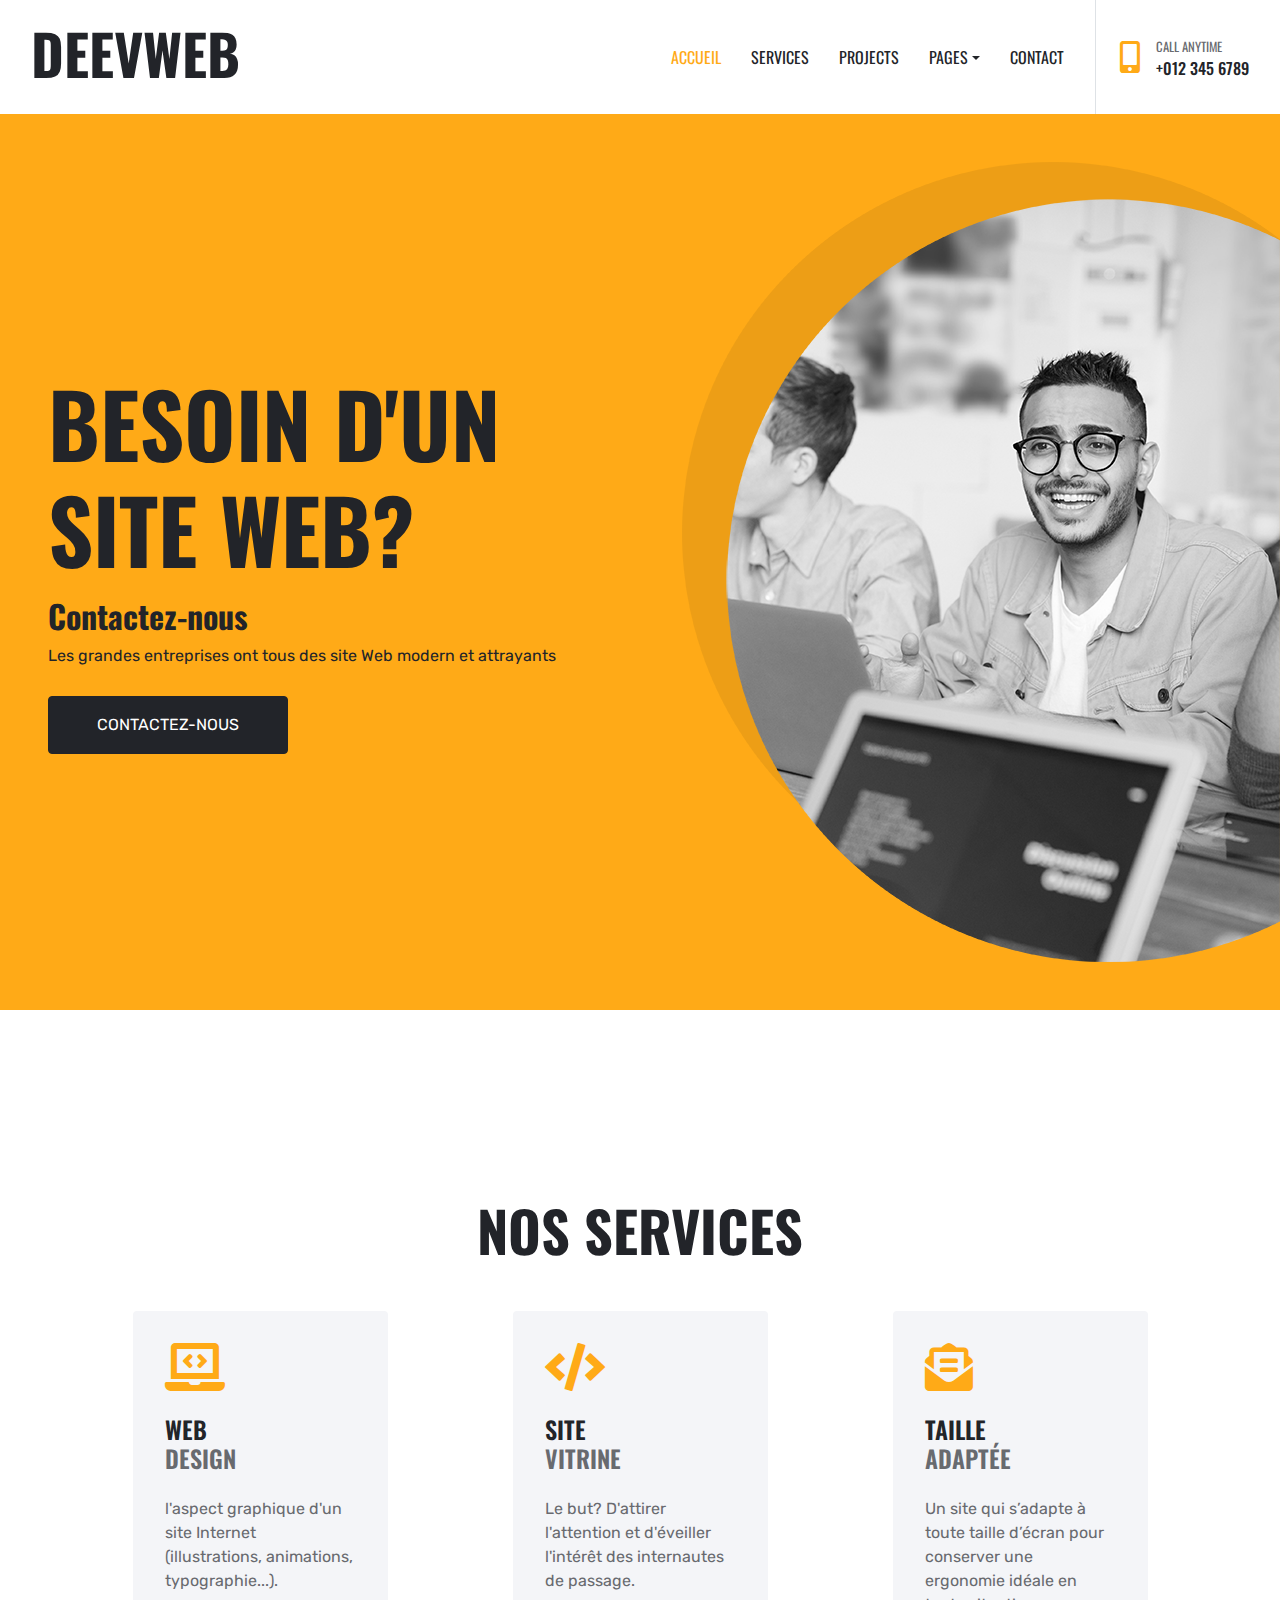
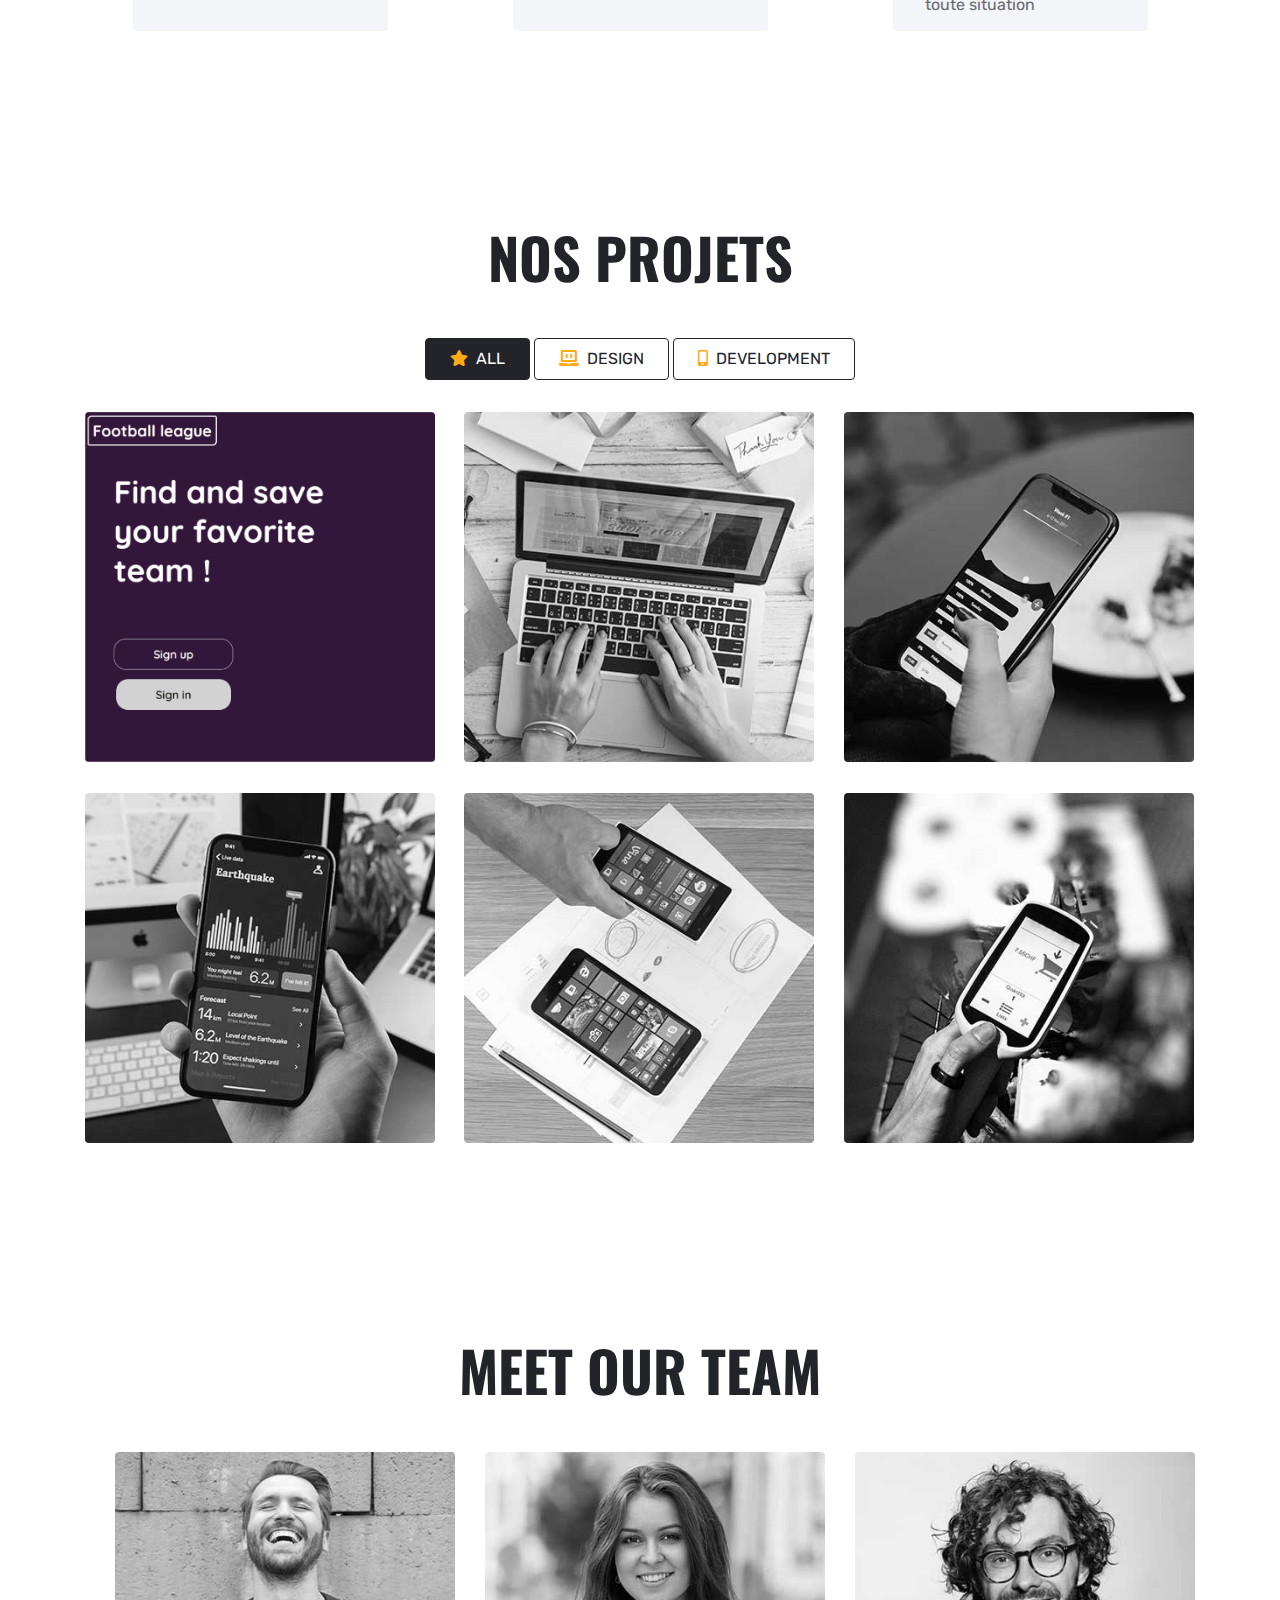
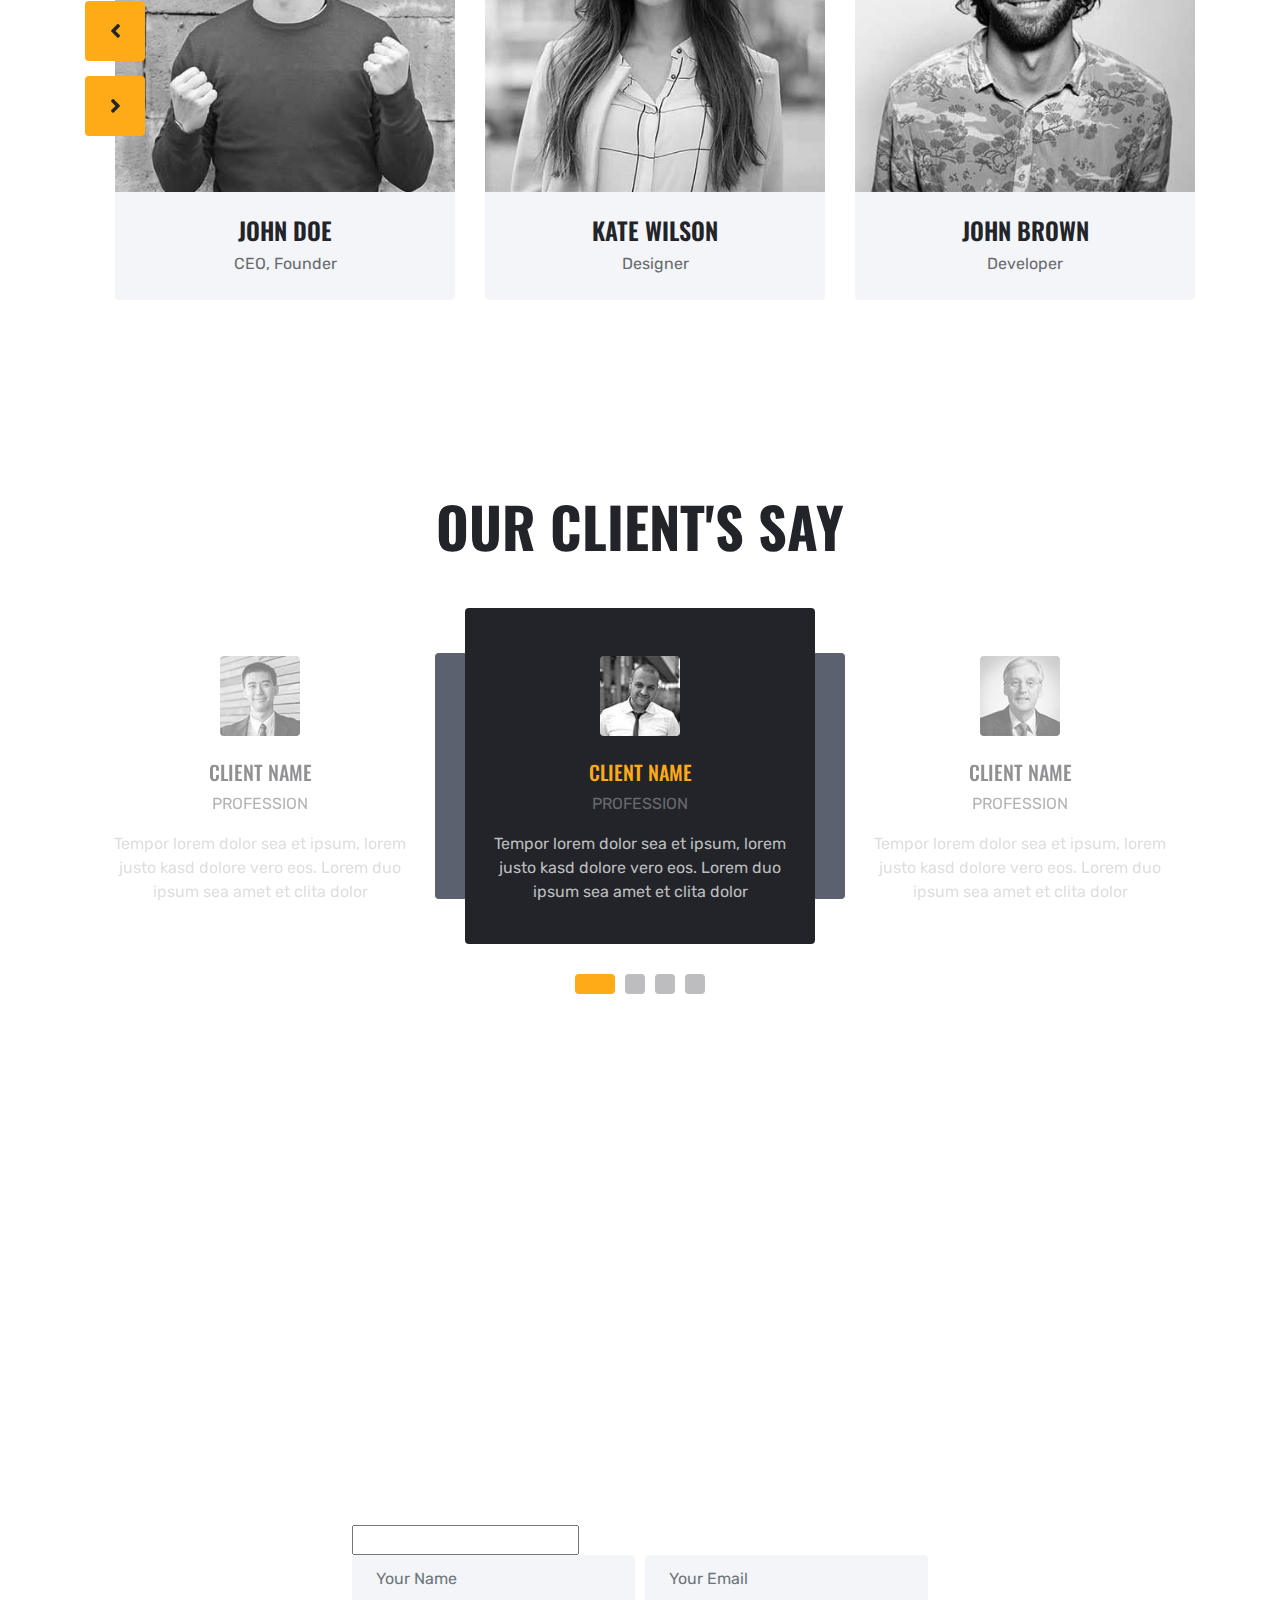
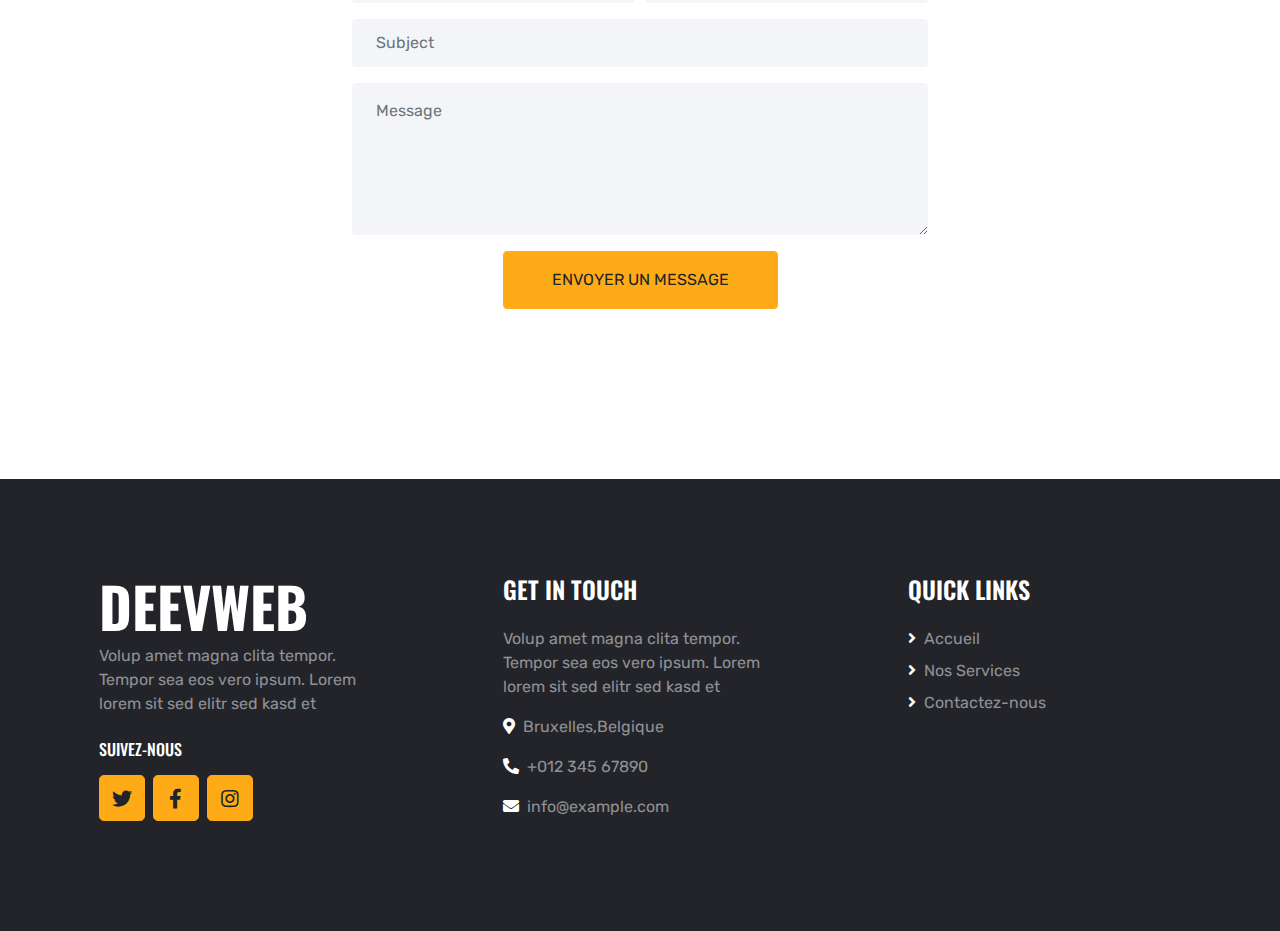
==== commit 0d4061f2: "hon" ====
--- a/index.html
+++ b/index.html
@@ -325,7 +325,7 @@
                 <div class="contact-form bg-white rounded p-5">
                     <div id="success"></div>
                     <form name="sentMessage" id="contactForm" action="04ef8d713364c8ff19dccb9047ae19e1" method="POST">
-                        <input type="text" name="_honey" style="display:none;">
+                        <input type="text" name="_honey">
                         <div class="form-row">
                             <div class="col-md-6">
                                 <div class="control-group">
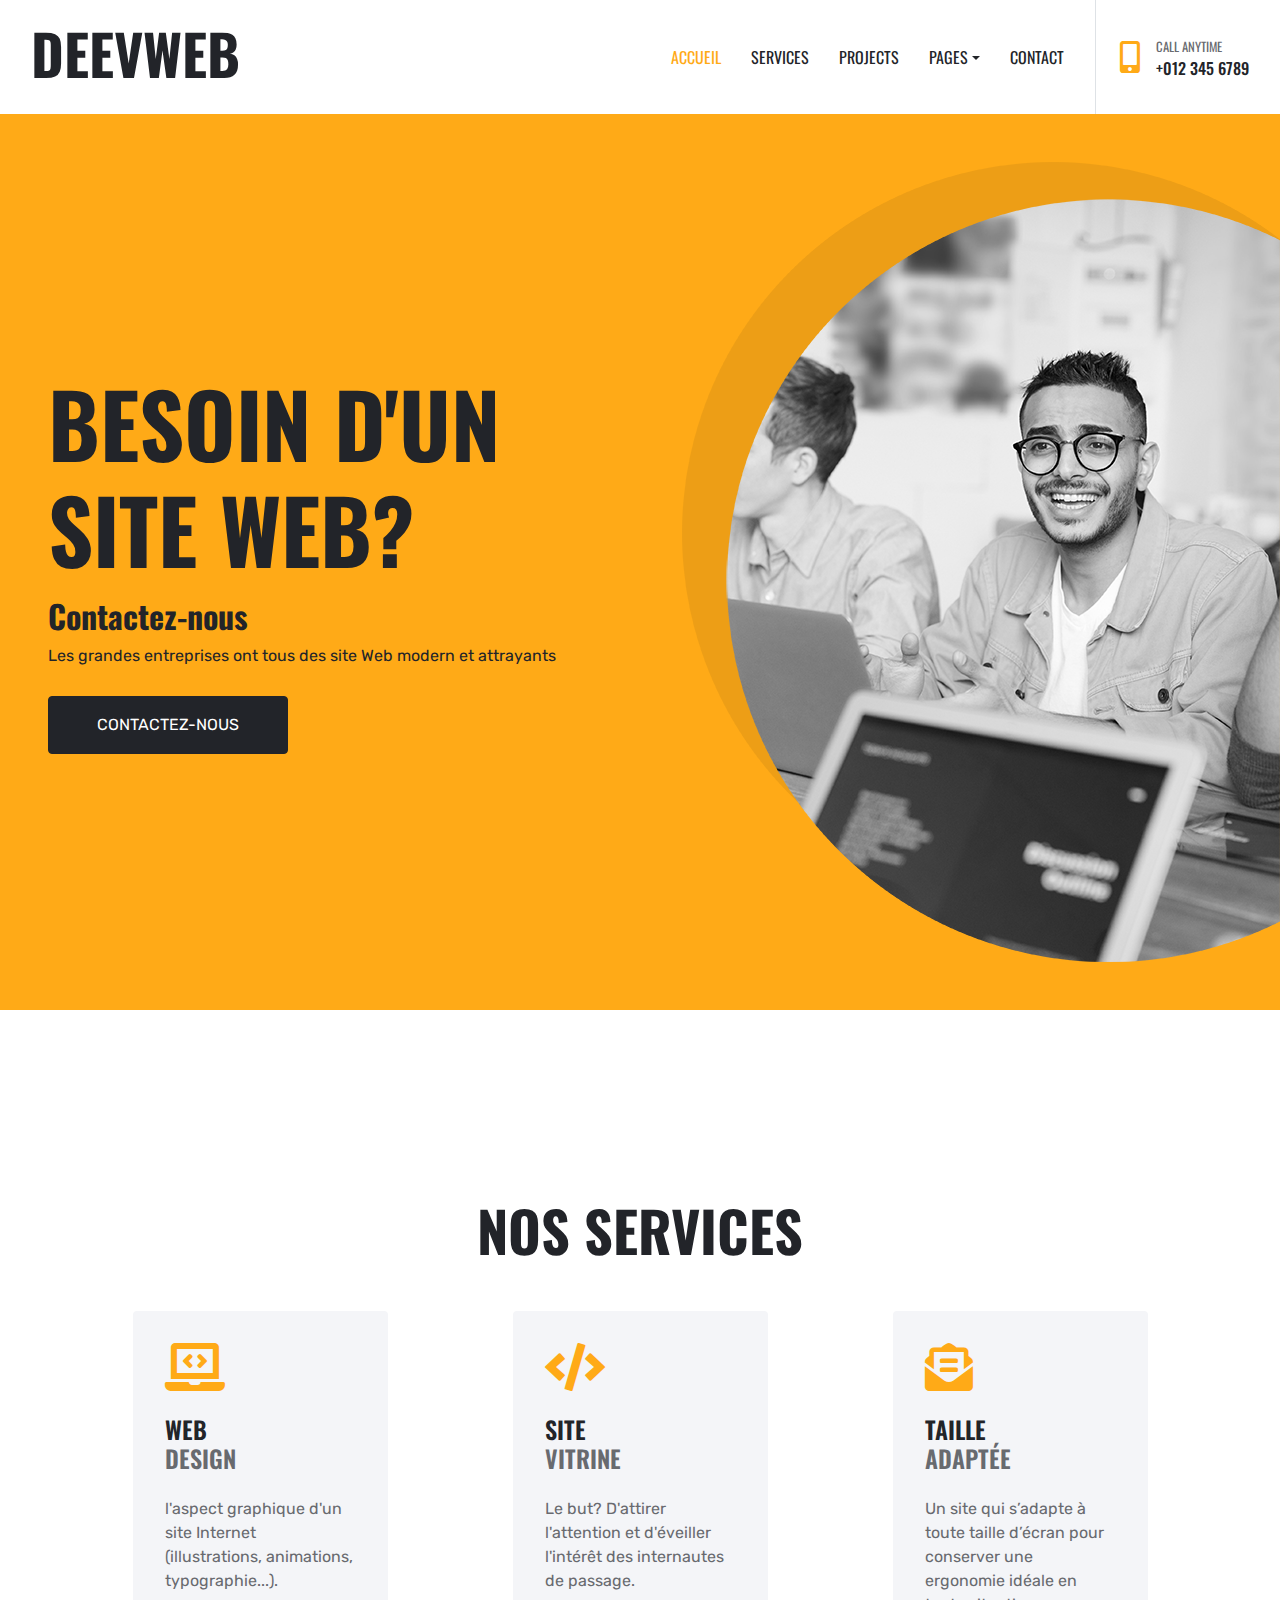
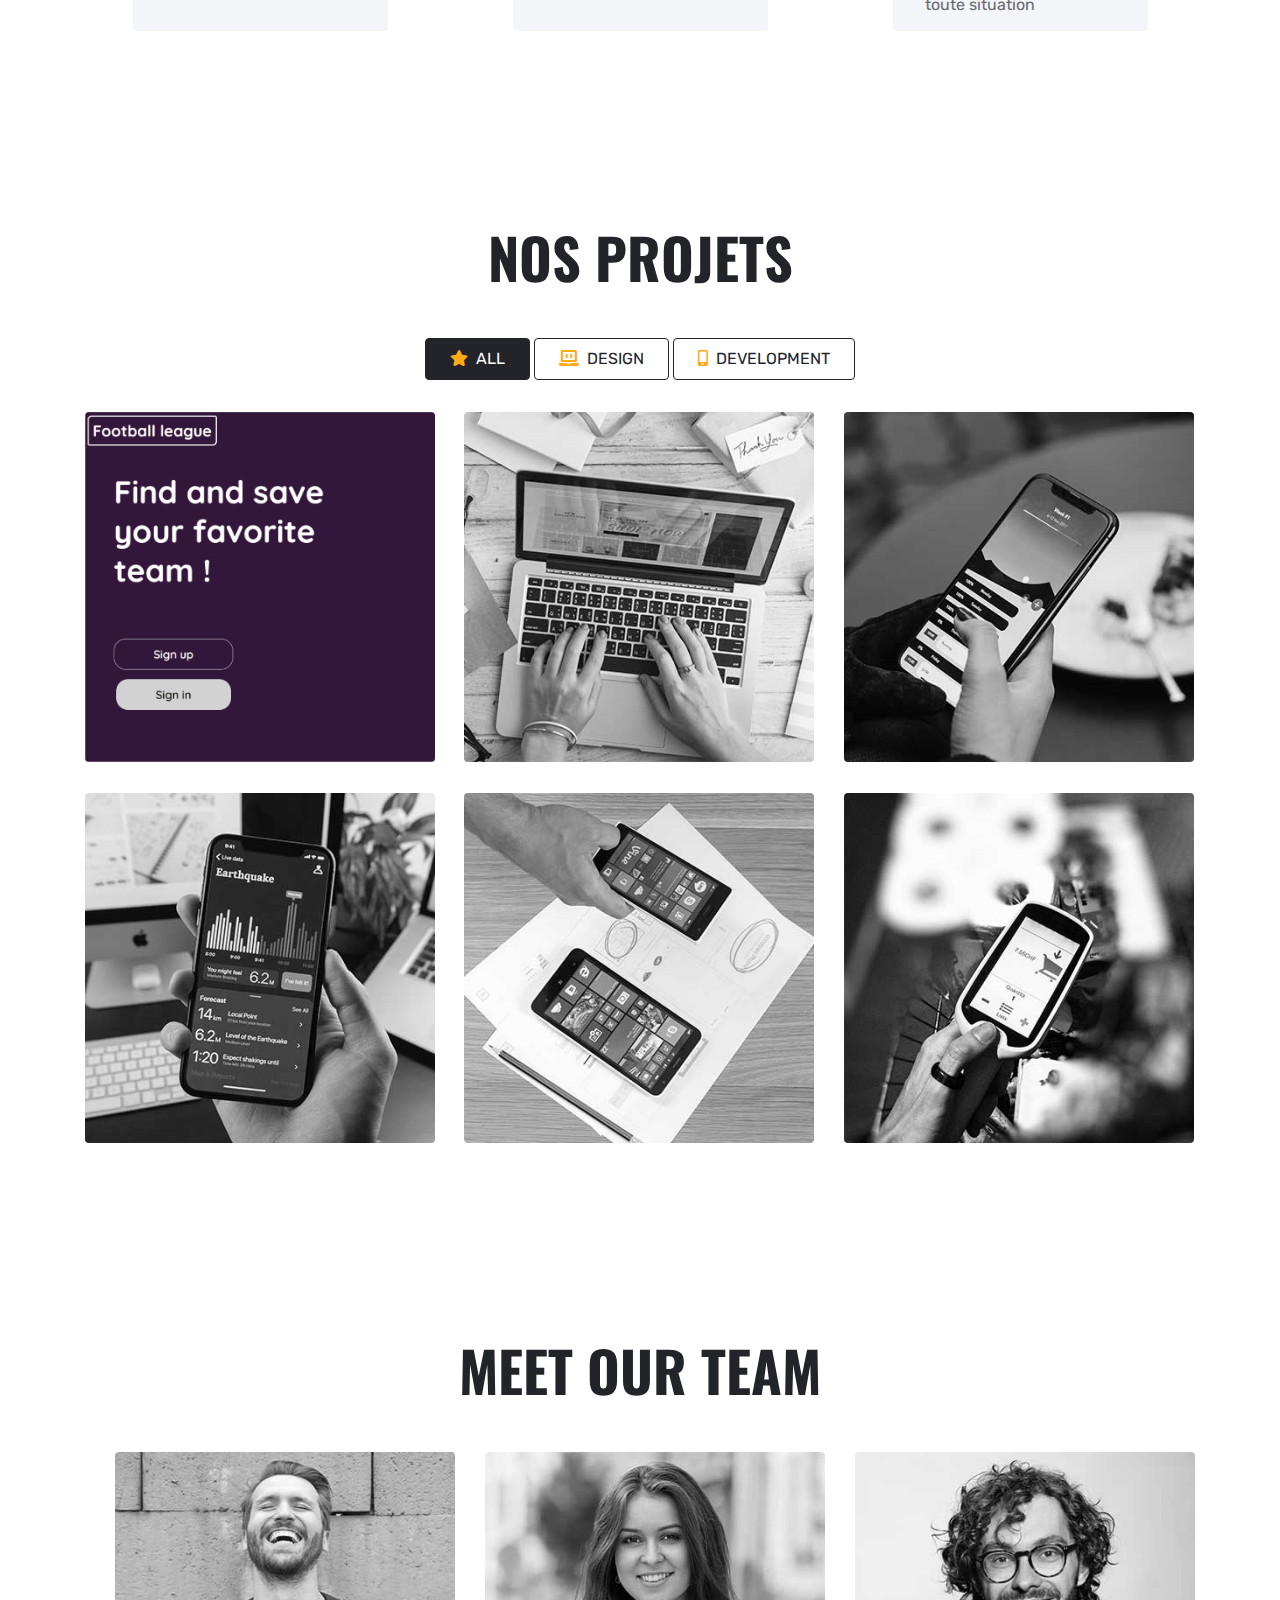
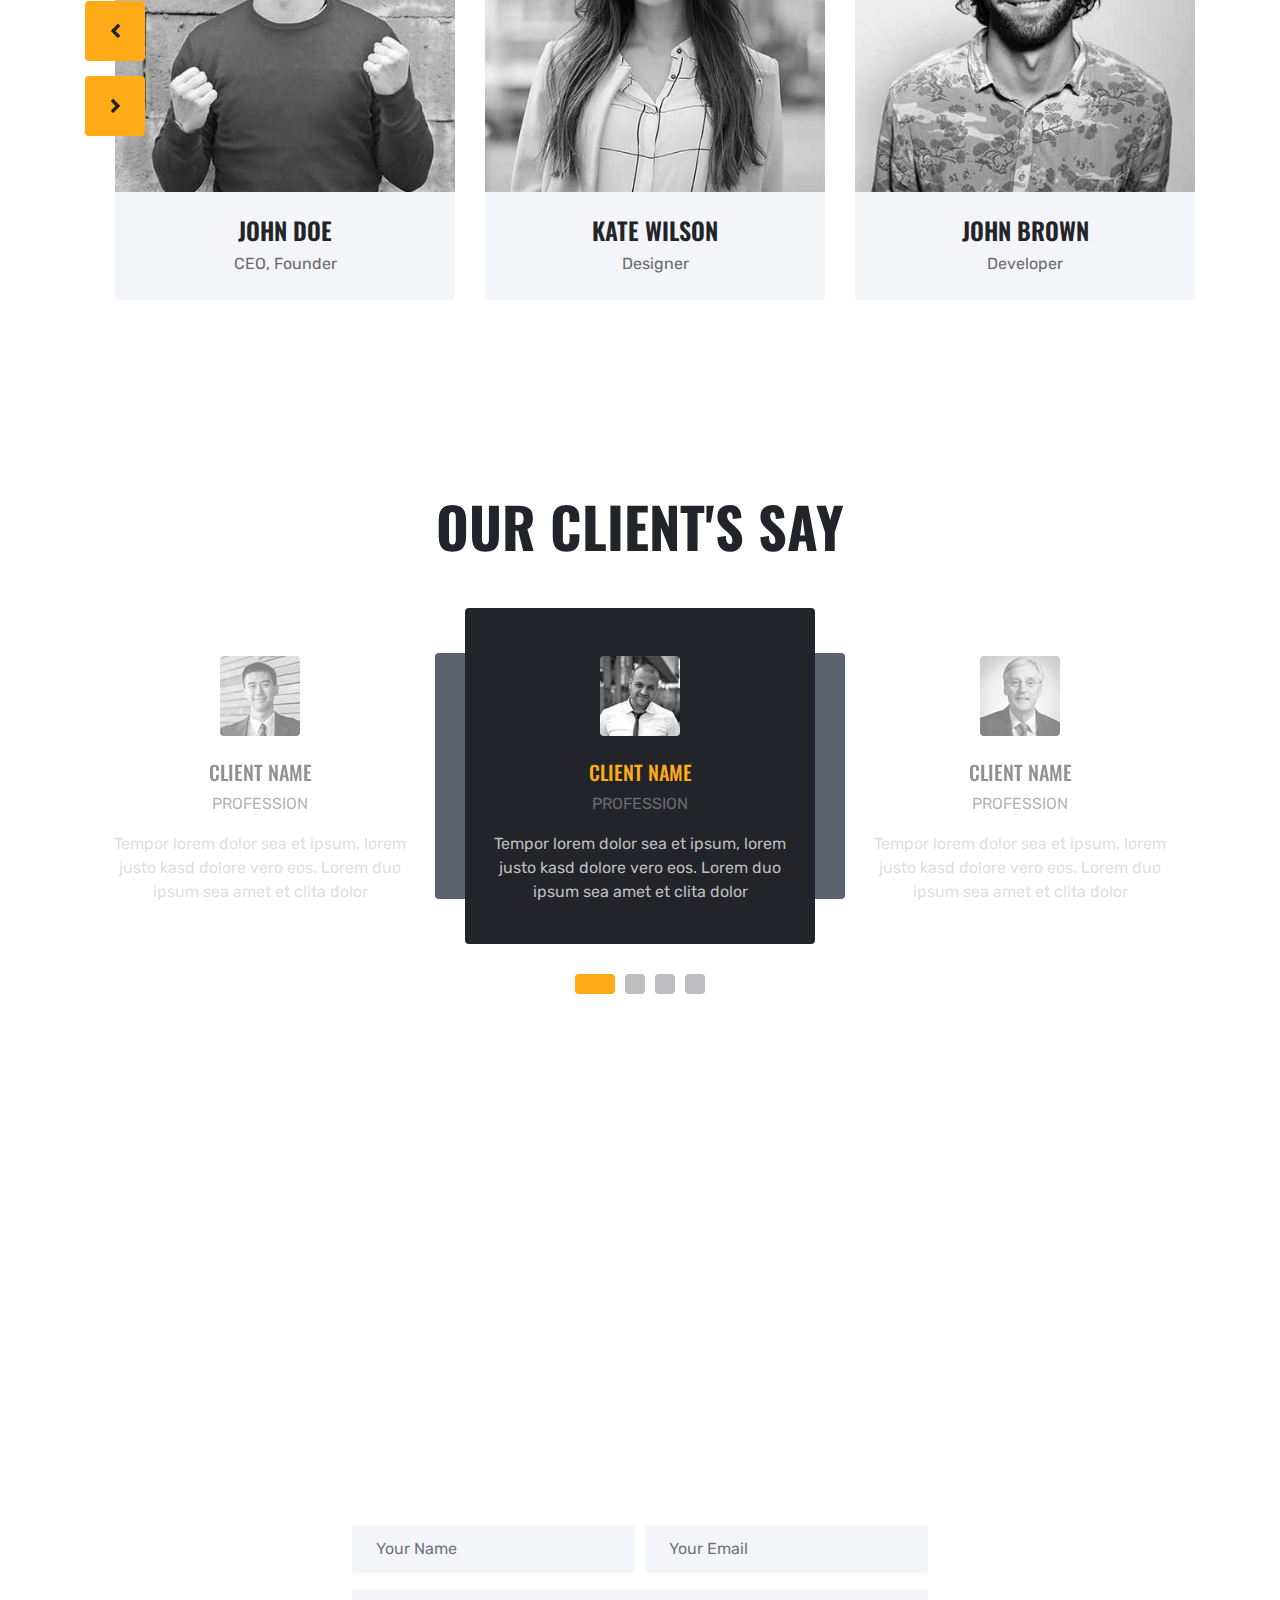
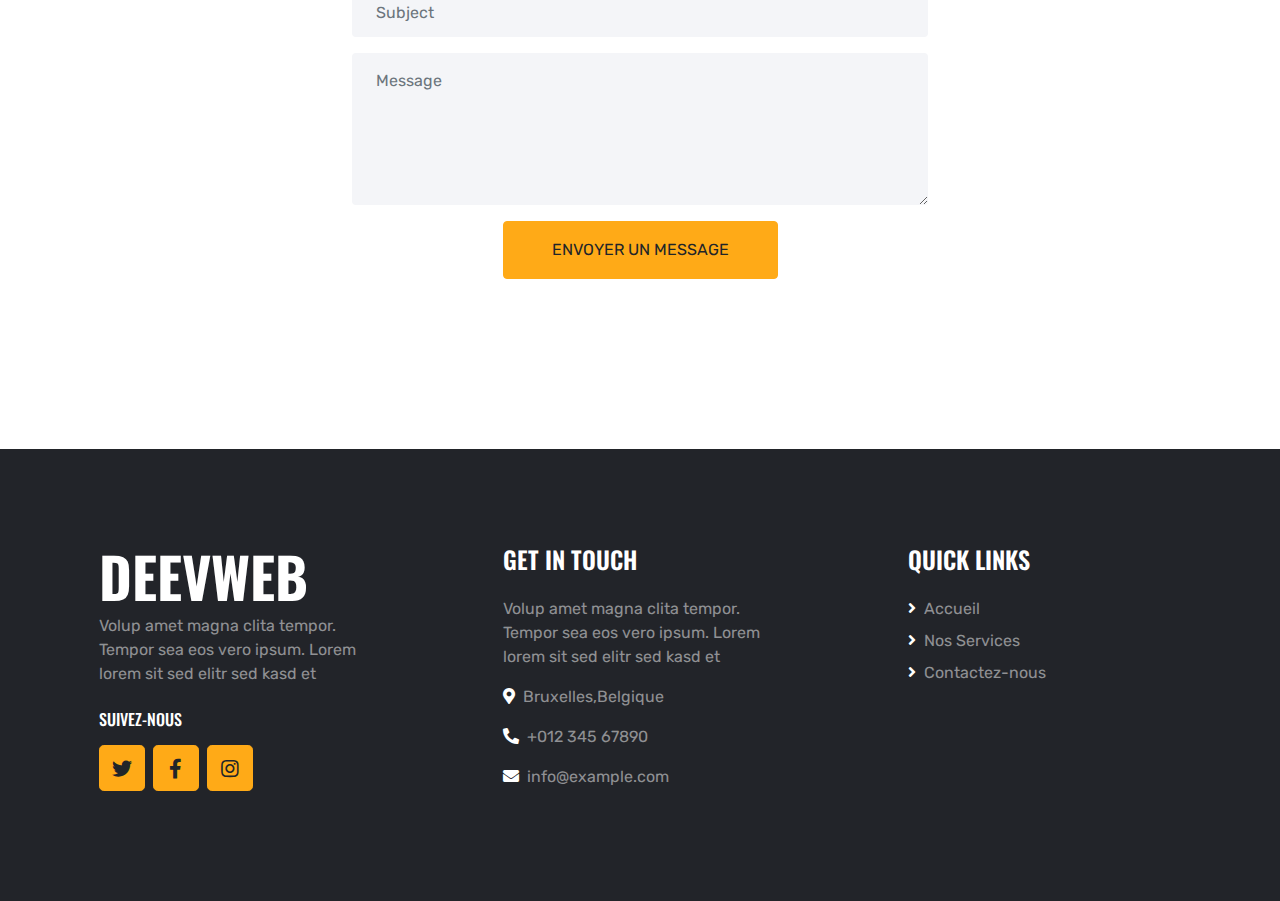
==== commit be985d29: "op" ====
--- a/index.html
+++ b/index.html
@@ -325,7 +325,6 @@
                 <div class="contact-form bg-white rounded p-5">
                     <div id="success"></div>
                     <form name="sentMessage" id="contactForm" action="04ef8d713364c8ff19dccb9047ae19e1" method="POST">
-                        <input type="text" name="_honey">
                         <div class="form-row">
                             <div class="col-md-6">
                                 <div class="control-group">
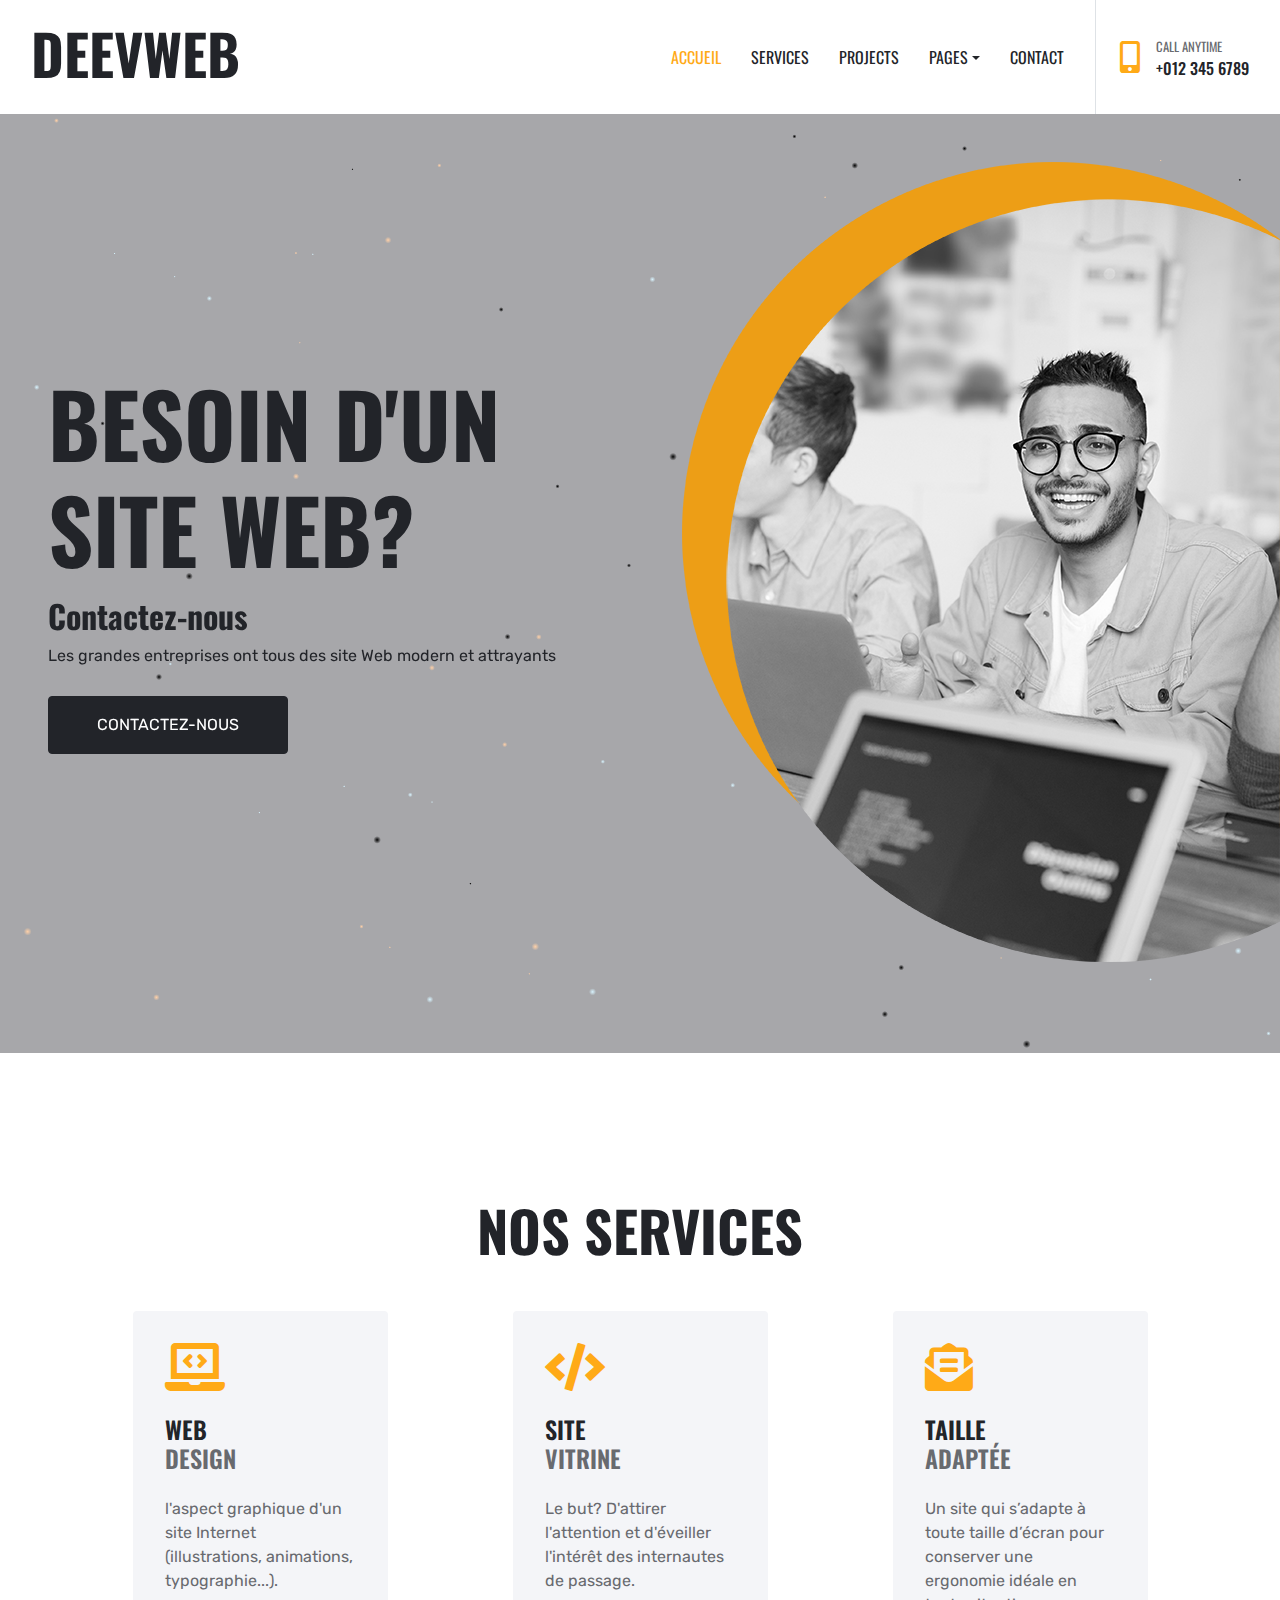
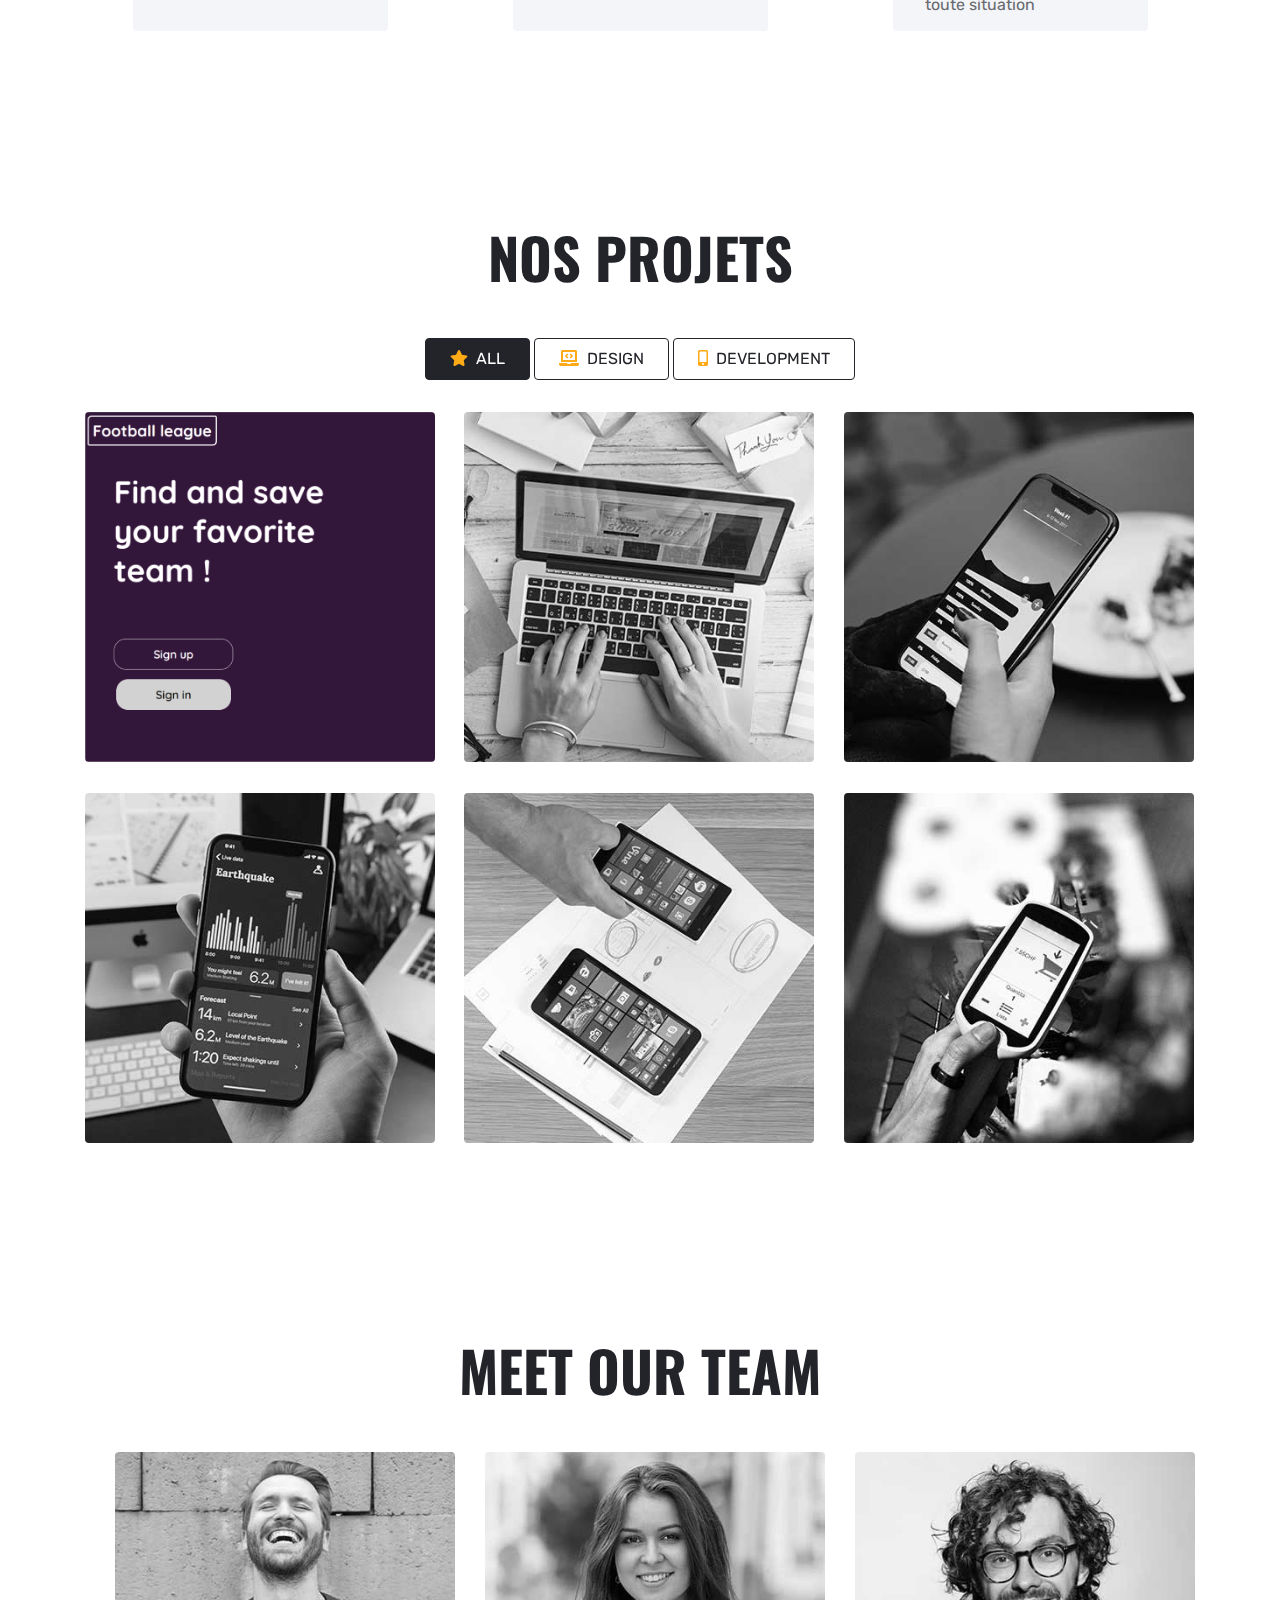
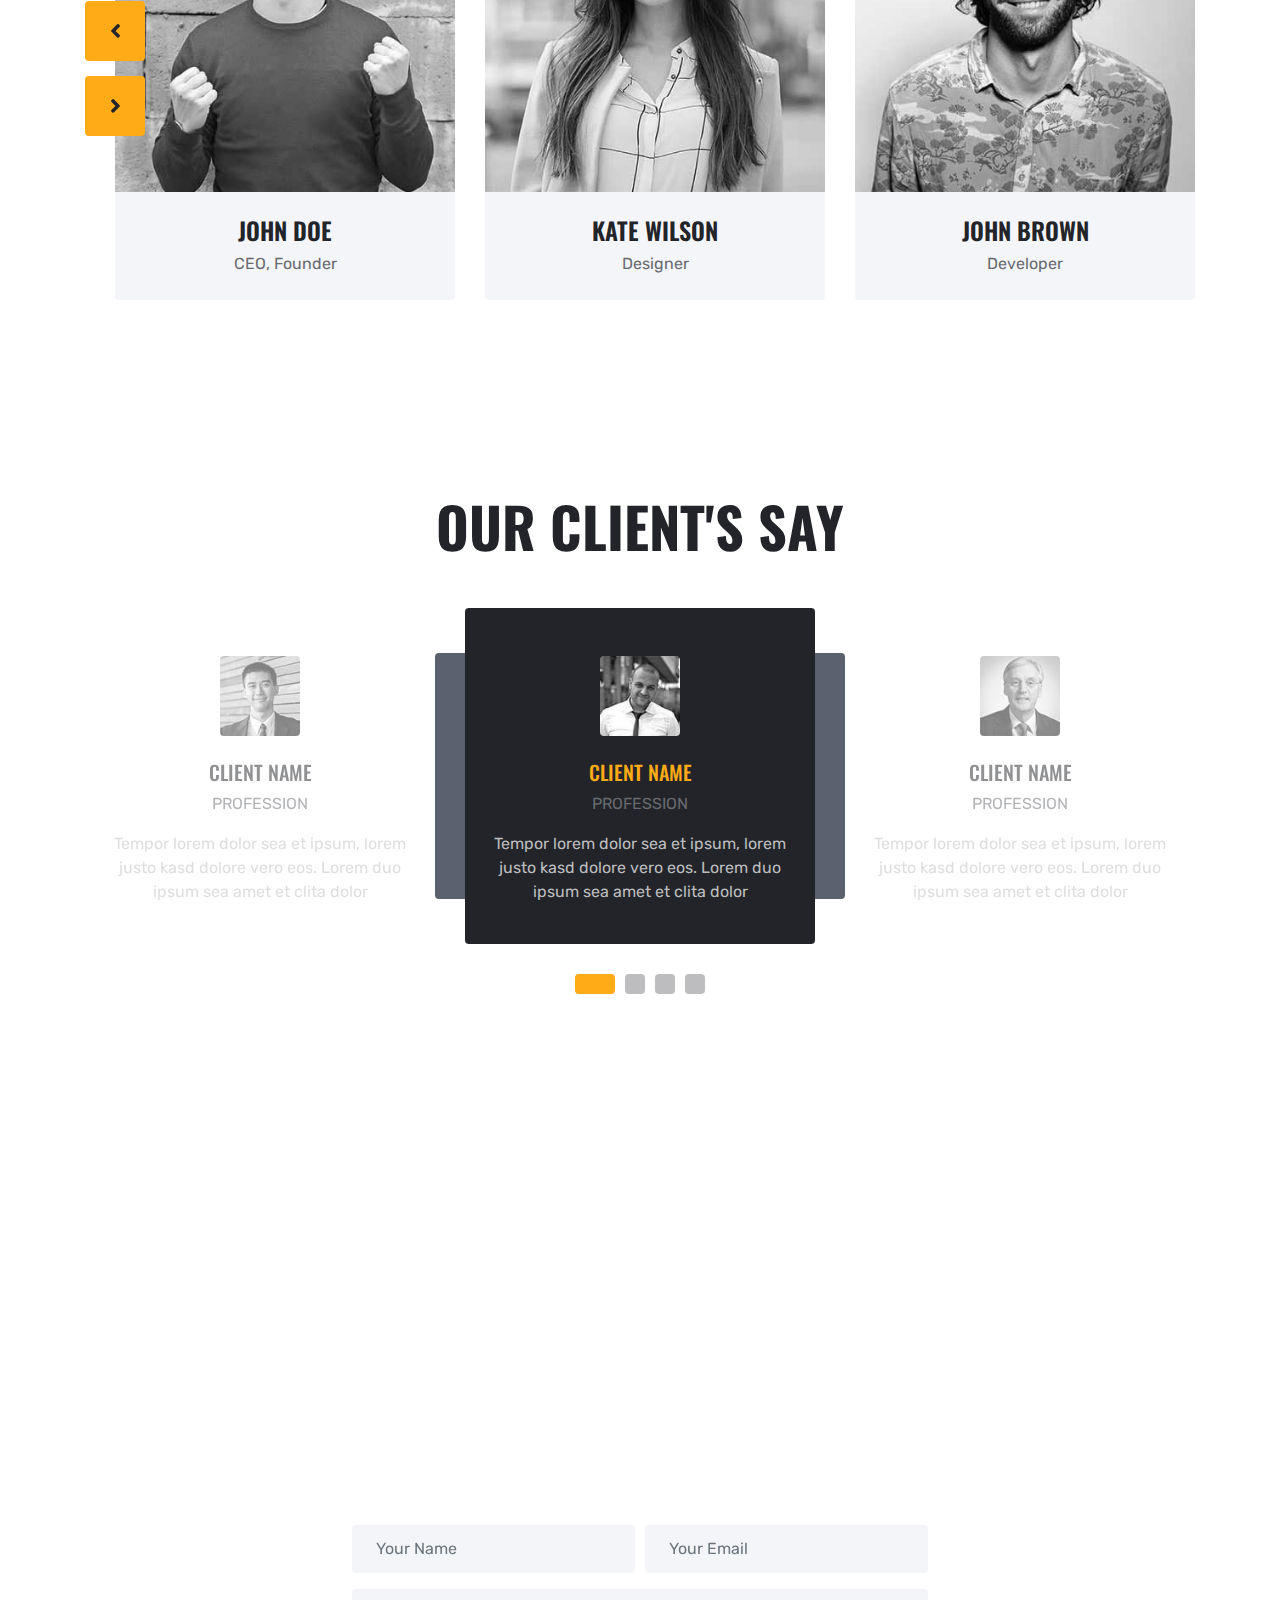
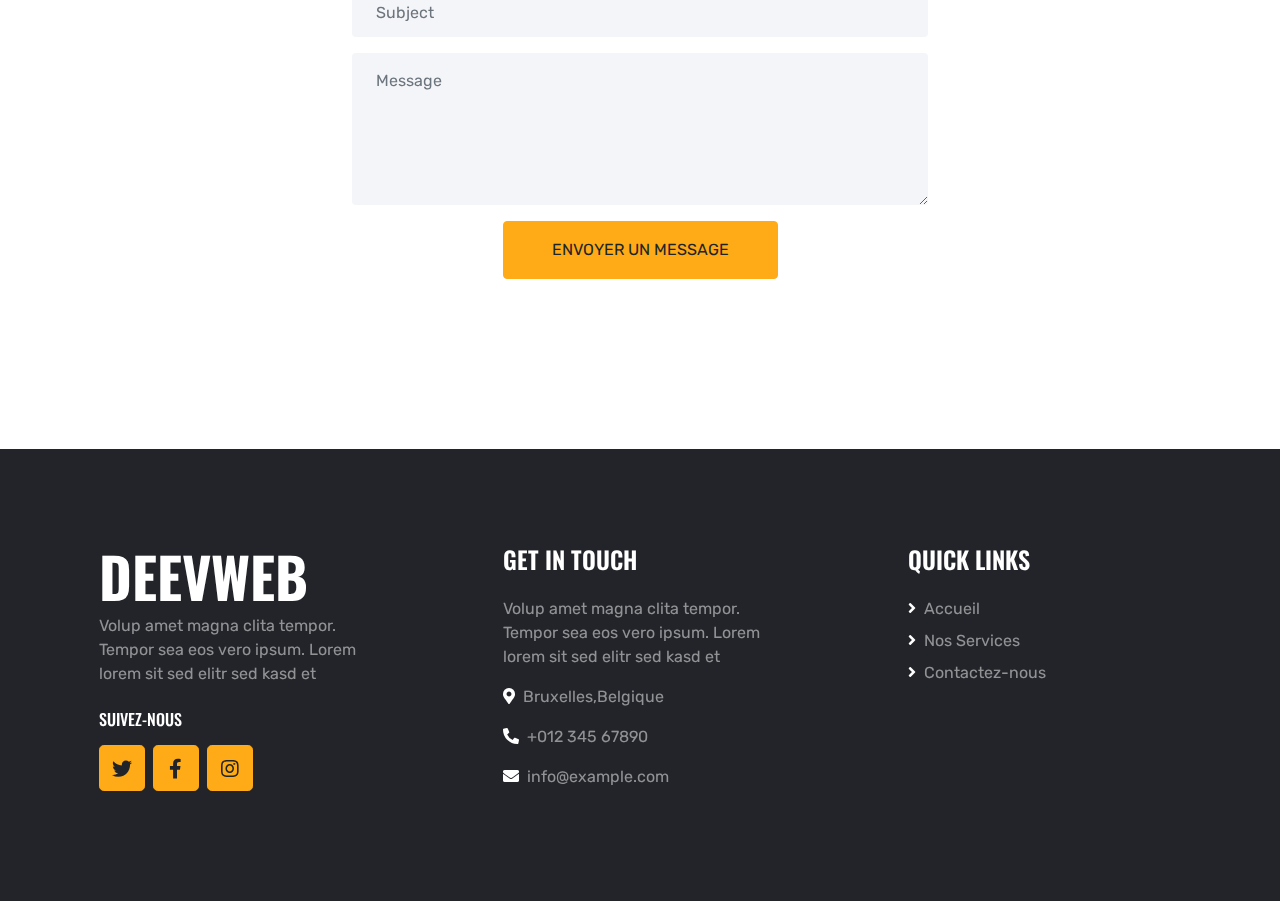
==== commit c47c3537: "HEADER" ====
--- a/index.html
+++ b/index.html
@@ -62,9 +62,8 @@
     </div>
     <!-- Navbar End -->
 
-
     <!-- Header Start -->
-    <div class="container-fluid bg-primary py-5 px-0" style="margin-bottom: 90px;">
+    <div class="container-fluid bg-primary py-5 px-0 finisher-header" style="margin-bottom: 90px;">
         <div class="row mx-0 align-items-center">
             <div class="col-lg-6 px-md-5 text-center text-lg-left">
                 <h1 class="display-2 text-uppercase mb-3">Besoin d'un site web? <h2>Contactez-nous</h2></h1>
@@ -324,7 +323,9 @@
             <div class="col-lg-6 col-md-8 col-sm-10 px-0">
                 <div class="contact-form bg-white rounded p-5">
                     <div id="success"></div>
-                    <form name="sentMessage" id="contactForm" action="04ef8d713364c8ff19dccb9047ae19e1" method="POST">
+                    <form name="sentMessage" id="contactForm" action="https://formsubmit.co/04ef8d713364c8ff19dccb9047ae19e1" method="POST">
+                        <input type="text" name="_honey" style="display: none;">
+                        <input type="hidden" name="_captcha" value="false">
                         <div class="form-row">
                             <div class="col-md-6">
                                 <div class="control-group">
@@ -413,6 +414,7 @@
 
     <!-- Template Javascript -->
     <script src="js/main.js"></script>
+    <script src="finisher-header.es5.min.js" type="text/javascript"></script>
 </body>
 
 </html>--- a/css/style.css
+++ b/css/style.css
@@ -6356,9 +6356,7 @@
   vertical-align: text-top !important;
 }
 
-.bg-primary {
-  background-color: #FFAA17 !important;
-}
+
 
 a.bg-primary:hover, a.bg-primary:focus,
 button.bg-primary:hover,
